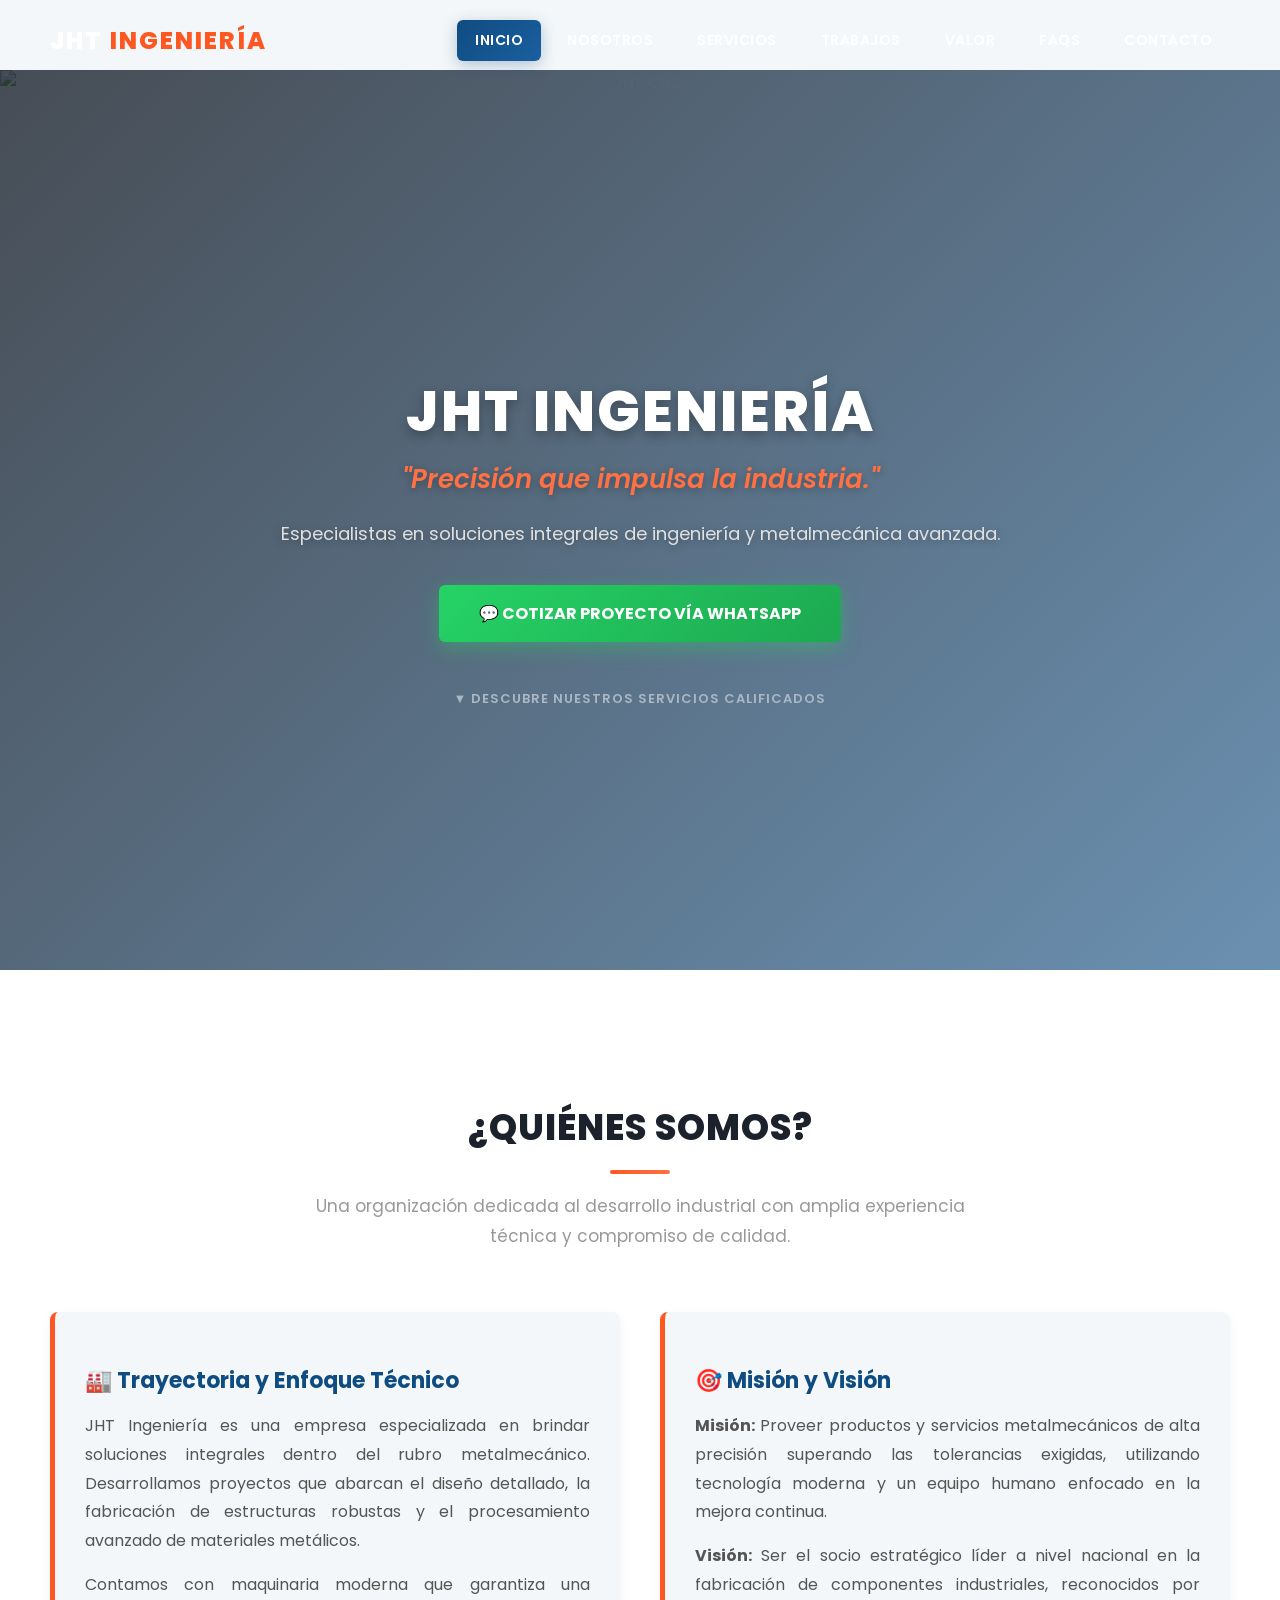
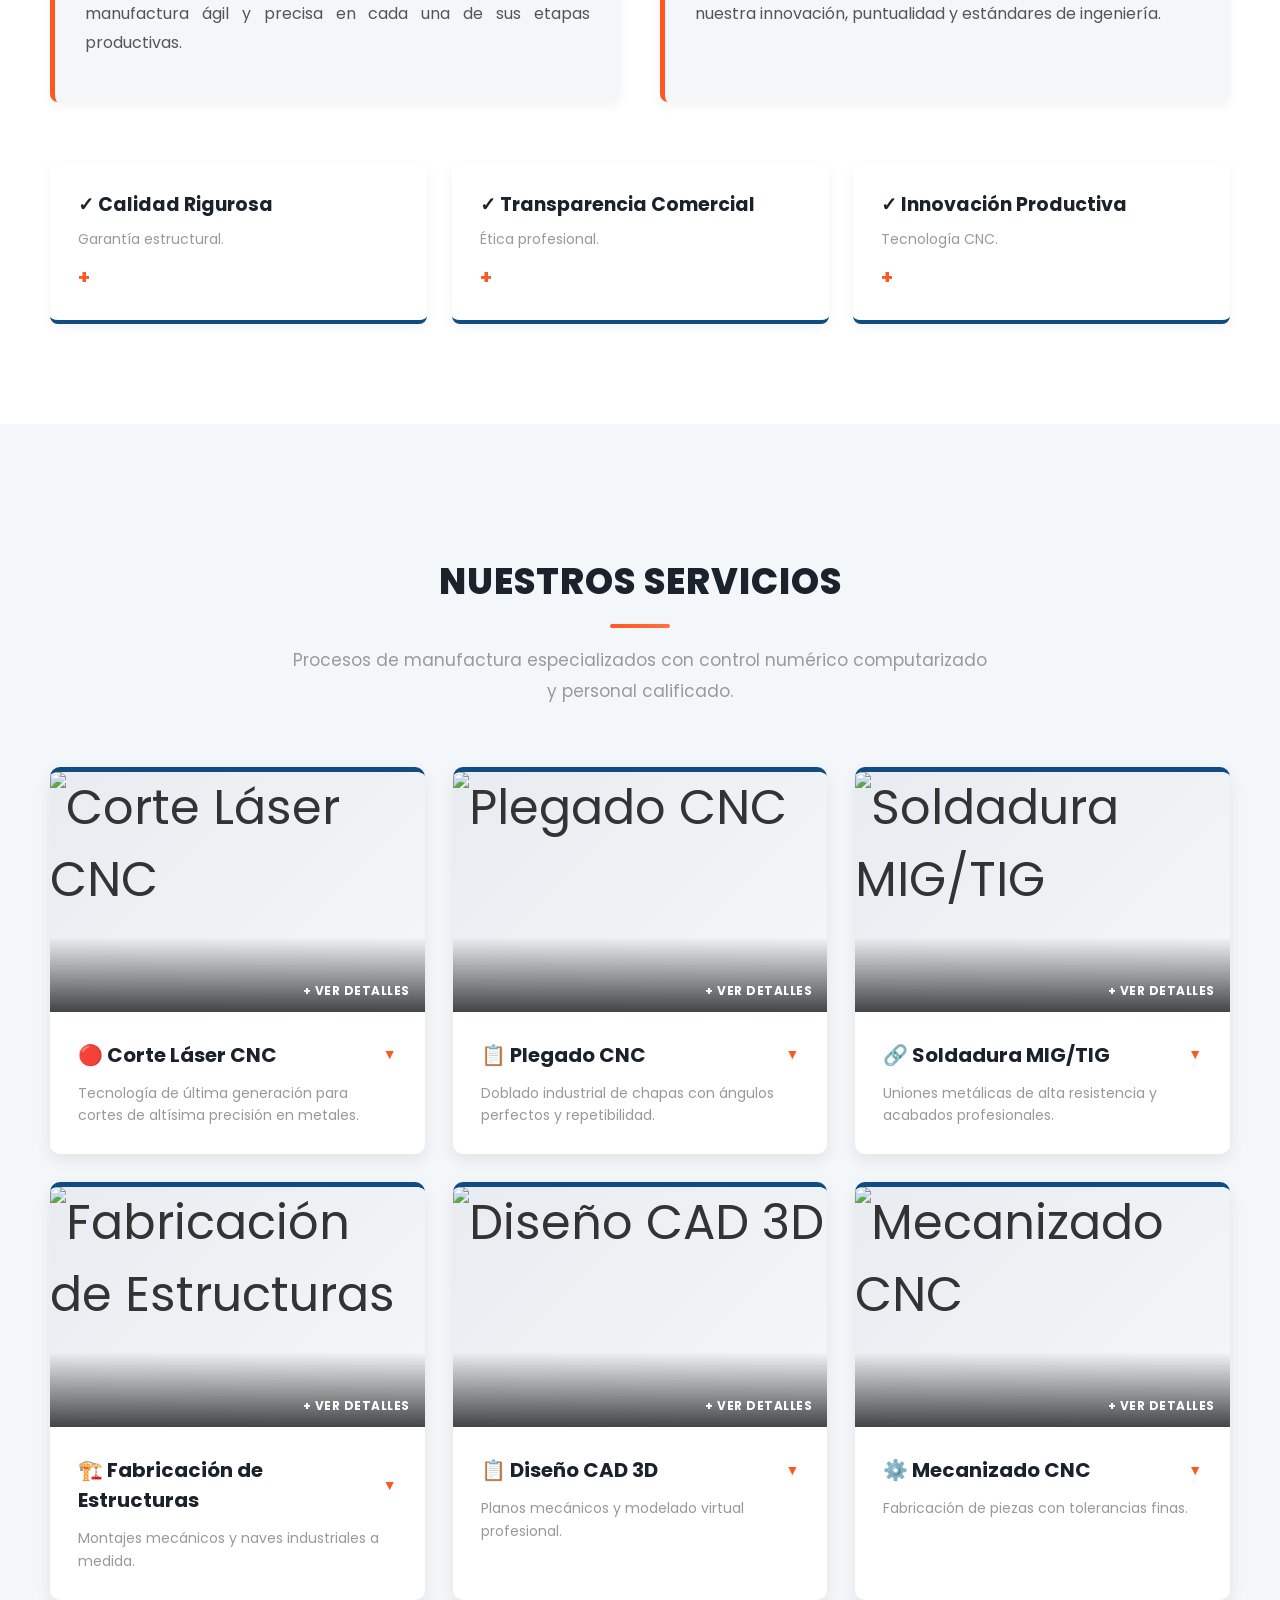
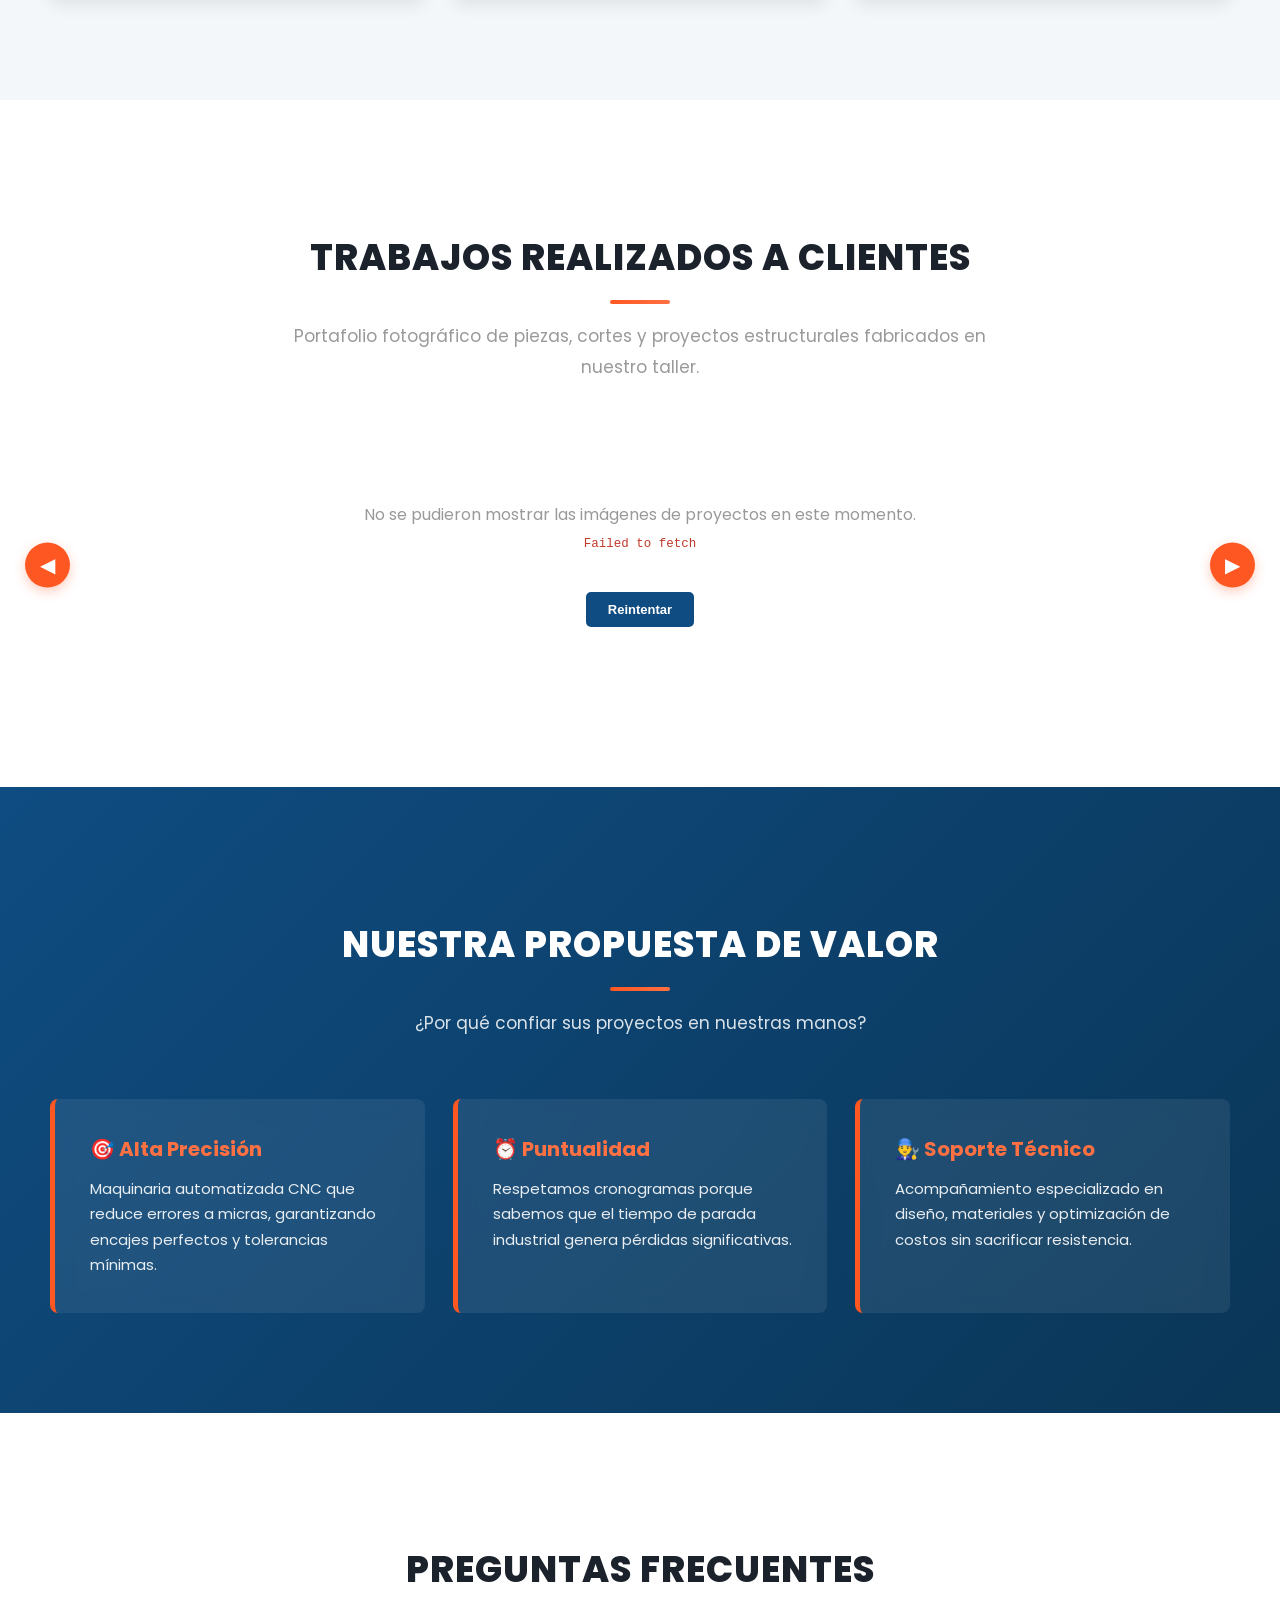
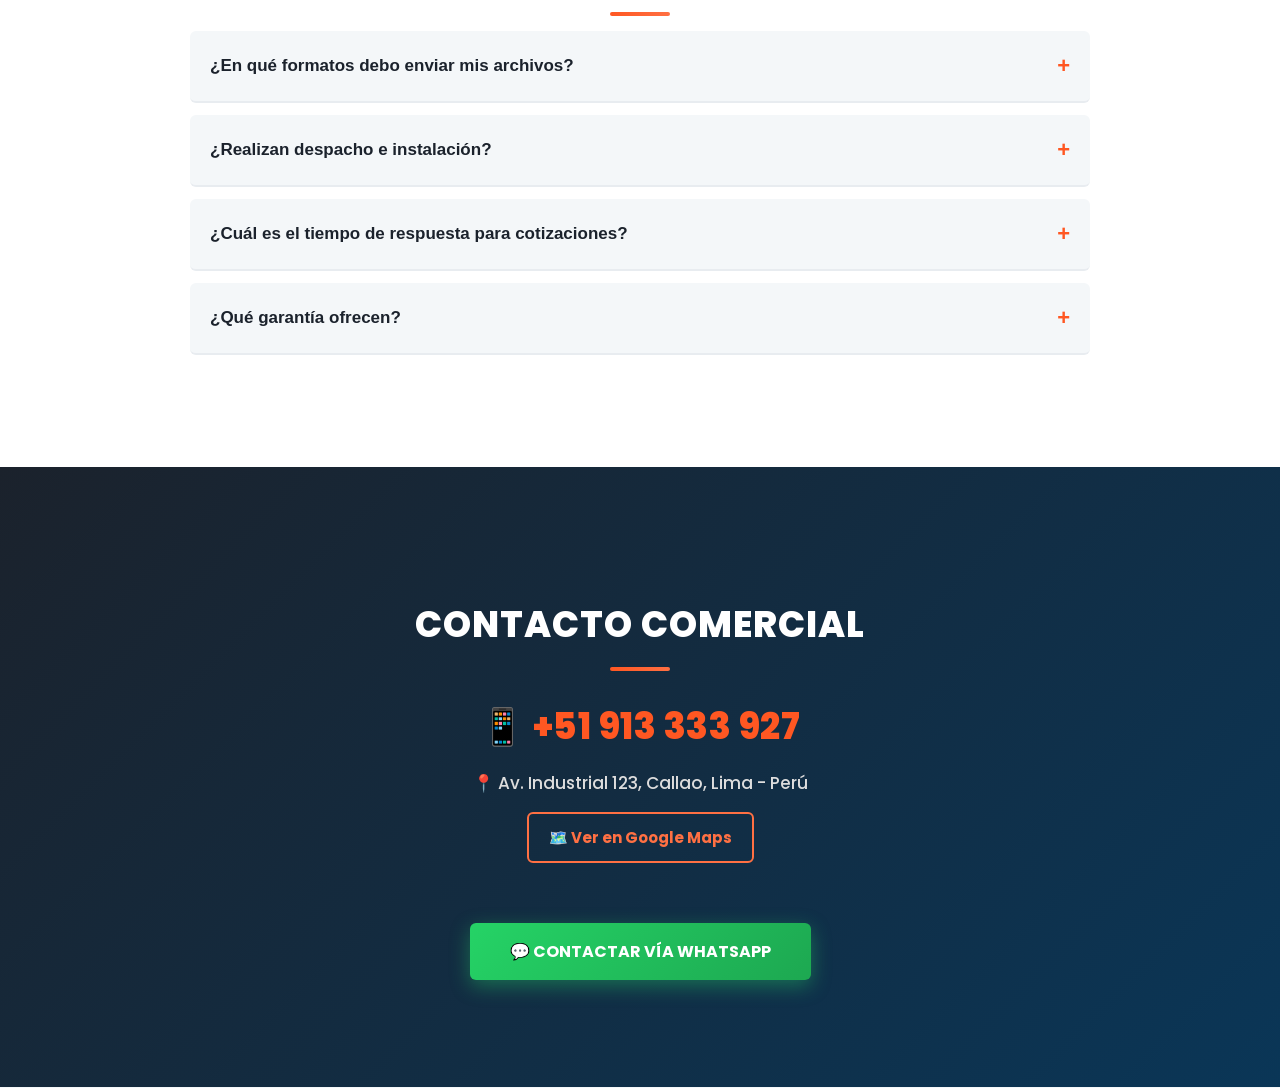
==== index.html @ 8c1f5cf2 "Update index.html" ====
<!DOCTYPE html>
<html lang="es">
<head>
    <meta charset="UTF-8">
    <title>JHT Ingeniería | Soluciones...</title>

    <!-- ¡AQUÍ PEGAS LAS NUEVAS LÍNEAS! -->
    <link rel="icon" href="./CORTE-POR-LASER/Logo.png" type="image/png">

    <script type="application/ld+json">
    {
      "@context": "https://schema.org",
      "@type": "WebSite",
      "name": "JHT INGENIERÍA",
      "url": "https://jht-ingenieria.github.io/"
    }
    </script>
    <!-- ----------------------------- -->

</head>
<body>
    
    <!-- LIBRERÍA DE ANIMACIONES PROFESIONALES (AOS CSS) -->
    <link rel="stylesheet" href="https://unpkg.com/aos@next/dist/aos.css" />

    <!-- GOOGLE FONTS -->
    <link href="https://fonts.googleapis.com/css2?family=Poppins:wght@300;400;600;700;800&display=swap" rel="stylesheet">

    <style>
        /* --- VARIABLES DE COLORES CORPORATIVOS --- */
        :root {
            --primario: #0f4c81;
            --primario-claro: #1a5fa0;
            --acento: #ff5722;
            --acento-claro: #ff7043;
            --oscuro: #1b222c;
            --claro: #f4f7f9;
            --blanco: #ffffff;
            --gris-texto: #555555;
            --gris-claro: #999999;
        }

        * { box-sizing: border-box; }

        body {
            font-family: 'Poppins', 'Segoe UI', Tahoma, Geneva, Verdana, sans-serif;
            margin: 0; padding: 0;
            background-color: var(--claro);
            color: #333;
            scroll-behavior: smooth;
            overflow-x: hidden;
        }

        /* --- EFECTO PRELOADER (Carga de Pantalla) --- */
        #preloader {
            position: fixed; top: 0; left: 0; width: 100%; height: 100vh;
            background: linear-gradient(135deg, var(--oscuro) 0%, #0a3657 100%);
            z-index: 9999;
            display: flex; flex-direction: column; justify-content: center; align-items: center;
            transition: opacity 0.5s ease, visibility 0.5s;
        }
        #preloader.oculto { opacity: 0; visibility: hidden; }
        
        .engranaje {
            font-size: 60px; animation: spin 2s linear infinite; color: var(--acento);
            text-shadow: 0 0 20px rgba(255, 87, 34, 0.5);
        }
        @keyframes spin { 0% { transform: rotate(0deg); } 100% { transform: rotate(360deg); } }
        .preloader-text { 
            color: var(--blanco); margin-top: 20px; font-weight: bold; 
            letter-spacing: 3px; font-size: 18px;
        }

        /* --- MENÚ DE NAVEGACIÓN --- */
        header {
            position: fixed;
            top: 0; left: 0; width: 100%;
            padding: 20px 50px;
            box-sizing: border-box;
            display: flex;
            justify-content: space-between;
            align-items: center;
            transition: all 0.4s ease;
            z-index: 1000;
            background-color: transparent;
        }

        header.header-activo {
            background: linear-gradient(135deg, var(--oscuro) 0%, #0a3657 100%);
            padding: 15px 50px;
            box-shadow: 0 8px 32px rgba(0, 0, 0, 0.2);
            border-bottom: 3px solid var(--acento);
            backdrop-filter: blur(10px);
        }

        .logo {
            color: var(--blanco); 
            font-size: 24px; 
            font-weight: 800; 
            letter-spacing: 2px;
            cursor: pointer;
            transition: transform 0.3s ease;
        }
        .logo:hover { transform: scale(1.05); }
        .logo span { color: var(--acento); }
        header.header-activo .logo span { color: var(--acento-claro); }

        nav { display: flex; gap: 8px; align-items: center; }
        nav a {
            color: var(--blanco); 
            text-decoration: none; 
            padding: 10px 18px; 
            font-size: 14px;
            font-weight: 600; 
            border-radius: 6px; 
            position: relative; 
            transition: all 0.3s ease;
            text-transform: uppercase;
            letter-spacing: 0.5px;
        }
        nav a::after {
            content: ''; 
            position: absolute; 
            bottom: 0; 
            left: 50%; 
            width: 0; 
            height: 3px;
            background: linear-gradient(90deg, var(--acento), var(--acento-claro)); 
            transition: all 0.3s ease; 
            transform: translateX(-50%);
        }
        nav a:hover {
            background-color: rgba(255, 87, 34, 0.1);
            transform: translateY(-2px);
        }
        nav a:hover::after { width: 80%; }
        nav a.active {
            color: var(--blanco); 
            background: linear-gradient(135deg, var(--primario) 0%, var(--primario-claro) 100%);
            box-shadow: 0 4px 15px rgba(15, 76, 129, 0.3);
        }

        /* --- BOTÓN HAMBURGUESA --- */
        .menu-toggle {
            display: none; 
            flex-direction: column; 
            justify-content: space-between;
            width: 30px; 
            height: 22px; 
            background: none; 
            border: none; 
            cursor: pointer; 
            padding: 0; 
            z-index: 1001;
            transition: all 0.3s ease;
        }
        .menu-toggle span {
            display: block; 
            height: 3px; 
            width: 100%; 
            background-color: var(--blanco); 
            border-radius: 2px; 
            transition: all 0.3s ease;
        }
        .menu-toggle.abierto span:nth-child(1) { transform: translateY(9.5px) rotate(45deg); }
        .menu-toggle.abierto span:nth-child(2) { opacity: 0; }
        .menu-toggle.abierto span:nth-child(3) { transform: translateY(-9.5px) rotate(-45deg); }

        /* --- SECCIÓN HERO --- */
        .hero {
            height: 100vh; 
            display: flex; 
            align-items: center; 
            justify-content: center; 
            text-align: center; 
            position: relative; 
            overflow: hidden; 
            color: var(--blanco);
            margin-top: 70px;
        }
        .hero-bg-media {
            position: absolute; 
            top: 0; 
            left: 0; 
            width: 100%; 
            height: 100%; 
            object-fit: cover; 
            z-index: 1;
            animation: zoomSlow 20s ease-in-out infinite;
        }
        @keyframes zoomSlow { 0%, 100% { transform: scale(1); } 50% { transform: scale(1.05); } }
        
        .hero::before {
            content: ''; 
            position: absolute; 
            top: 0; 
            left: 0; 
            width: 100%; 
            height: 100%;
            background: linear-gradient(135deg, rgba(27, 34, 44, 0.8) 0%, rgba(15, 76, 129, 0.6) 100%); 
            z-index: 2;
        }
        .hero-content { 
            position: relative; 
            z-index: 3; 
            max-width: 900px; 
            padding: 0 20px; 
            animation: fadeInUp 1s ease-out;
        }
        @keyframes fadeInUp {
            from { opacity: 0; transform: translateY(40px); }
            to { opacity: 1; transform: translateY(0); }
        }
        
        .hero h1 { 
            font-size: 56px; 
            margin-bottom: 15px; 
            text-transform: uppercase; 
            line-height: 1.2; 
            letter-spacing: 2px;
            font-weight: 800;
            text-shadow: 0 4px 12px rgba(0, 0, 0, 0.3);
        }
        .hero .eslogan { 
            font-size: 26px; 
            color: var(--acento-claro); 
            font-style: italic; 
            margin-bottom: 20px; 
            font-weight: 600;
            text-shadow: 0 2px 8px rgba(0, 0, 0, 0.3);
        }
        .hero p { 
            font-size: 18px; 
            margin-bottom: 35px; 
            color: #e0e0e0; 
            line-height: 1.7;
            text-shadow: 0 2px 8px rgba(0, 0, 0, 0.3);
        }
        
        .scroll-hint {
            margin-top: 40px; 
            font-size: 13px; 
            color: #aab7c4; 
            letter-spacing: 1px;
            text-transform: uppercase; 
            cursor: pointer; 
            animation: rebote 2s infinite;
            font-weight: 600;
        }
        @keyframes rebote { 0%,100% { transform: translateY(0); } 50% { transform: translateY(8px); } }

        .btn-whatsapp {
            background: linear-gradient(135deg, #25d366 0%, #1da851 100%);
            color: var(--blanco); 
            padding: 16px 40px; 
            border-radius: 6px;
            font-size: 16px; 
            font-weight: bold; 
            text-decoration: none; 
            display: inline-block; 
            transition: all 0.3s ease;
            box-shadow: 0 6px 20px rgba(37, 211, 102, 0.4); 
            border: none; 
            cursor: pointer;
            position: relative;
            overflow: hidden;
        }
        .btn-whatsapp::before {
            content: '';
            position: absolute;
            top: 50%;
            left: 50%;
            width: 0;
            height: 0;
            background: rgba(255, 255, 255, 0.3);
            border-radius: 50%;
            transform: translate(-50%, -50%);
            transition: width 0.6s, height 0.6s;
        }
        .btn-whatsapp:hover::before {
            width: 300px;
            height: 300px;
        }
        .btn-whatsapp:hover { 
            transform: translateY(-3px); 
            box-shadow: 0 10px 30px rgba(37, 211, 102, 0.6); 
        }

        /* --- SECCIONES BASE --- */
        section { 
            padding: 100px 50px; 
            box-sizing: border-box;
            position: relative;
        }
        .section-title { 
            font-size: 36px; 
            text-align: center; 
            margin-bottom: 15px; 
            color: var(--oscuro); 
            text-transform: uppercase; 
            letter-spacing: 1px;
            font-weight: 800;
        }
        .section-title::after {
            content: '';
            display: block;
            width: 60px;
            height: 4px;
            background: linear-gradient(90deg, var(--acento), var(--acento-claro));
            margin: 15px auto 0;
            border-radius: 2px;
        }
        .section-title-light { color: var(--blanco); }
        .section-subtitle { 
            text-align: center; 
            color: var(--gris-claro); 
            margin-bottom: 60px; 
            font-size: 17px; 
            max-width: 700px; 
            margin-left: auto; 
            margin-right: auto; 
            line-height: 1.8;
        }
        .section-subtitle-light { color: rgba(255, 255, 255, 0.85); }

        /* --- NOSOTROS --- */
        #nosotros { background-color: var(--blanco); }
        .nosotros-container { 
            max-width: 1200px; 
            margin: 0 auto 60px auto; 
            display: grid; 
            grid-template-columns: 1fr 1fr; 
            gap: 40px; 
        }
        .nosotros-box {
            background: var(--claro);
            padding: 30px;
            border-radius: 8px;
            border-left: 5px solid var(--acento);
            box-shadow: 0 4px 12px rgba(0, 0, 0, 0.05);
            transition: all 0.3s ease;
        }
        .nosotros-box:hover {
            transform: translateY(-5px);
            box-shadow: 0 8px 20px rgba(0, 0, 0, 0.1);
        }
        .nosotros-box h3 { 
            color: var(--primario); 
            font-size: 22px; 
            margin-bottom: 15px; 
            font-weight: 700;
        }
        .nosotros-box p { 
            line-height: 1.8; 
            color: var(--gris-texto); 
            text-align: justify; 
            margin: 0 0 15px 0;
        }

        .valores-grid { 
            display: grid; 
            grid-template-columns: repeat(auto-fit, minmax(280px, 1fr)); 
            gap: 25px; 
            max-width: 1200px; 
            margin: 40px auto 0 auto; 
        }
        .valor-card { 
            background: var(--blanco); 
            padding: 28px; 
            border-radius: 8px; 
            border-bottom: 4px solid var(--primario); 
            cursor: pointer; 
            transition: all 0.3s ease; 
            box-shadow: 0 4px 12px rgba(0, 0, 0, 0.05);
            position: relative;
            overflow: hidden;
        }
        .valor-card::before {
            content: '';
            position: absolute;
            top: 0;
            left: -100%;
            width: 100%;
            height: 100%;
            background: linear-gradient(90deg, transparent, rgba(255, 87, 34, 0.1), transparent);
            transition: left 0.4s ease;
        }
        .valor-card:hover {
            transform: translateY(-8px);
            box-shadow: 0 12px 30px rgba(0, 0, 0, 0.12);
            border-bottom-color: var(--acento);
        }
        .valor-card:hover::before { left: 100%; }
        .valor-card h4 { 
            margin: 0 0 10px 0; 
            color: var(--oscuro); 
            font-size: 19px;
            font-weight: 700;
        }
        .valor-card p { 
            margin: 0; 
            font-size: 14px; 
            color: var(--gris-claro); 
            line-height: 1.5;
        }
        
        .valor-detalle { 
            max-height: 0; 
            overflow: hidden; 
            opacity: 0; 
            transition: all 0.35s ease; 
            font-size: 14px; 
            color: var(--primario); 
            text-align: left; 
            margin-top: 0;
            line-height: 1.7;
        }
        .valor-card.expandido .valor-detalle { 
            max-height: 200px; 
            opacity: 1; 
            margin-top: 16px; 
            padding-top: 16px; 
            border-top: 2px dashed #cbd6de;
        }
        .valor-card .toggle-icono { 
            display: inline-block; 
            margin-top: 12px; 
            font-size: 20px; 
            color: var(--acento); 
            font-weight: bold; 
            transition: transform 0.3s ease; 
        }
        .valor-card.expandido .toggle-icono { transform: rotate(45deg); }

        /* --- SERVICIOS --- */
        #servicios { background-color: var(--claro); }
        .services-grid { 
            display: grid; 
            grid-template-columns: repeat(auto-fit, minmax(340px, 1fr)); 
            gap: 28px; 
            max-width: 1200px; 
            margin: 0 auto; 
        }
        .service-card { 
            background-color: var(--blanco); 
            border-radius: 10px; 
            overflow: hidden; 
            box-shadow: 0 6px 16px rgba(0, 0, 0, 0.08); 
            border-top: 5px solid var(--primario); 
            transition: all 0.35s cubic-bezier(0.4, 0, 0.2, 1); 
            cursor: pointer;
            position: relative;
        }
        .service-card:hover { 
            transform: translateY(-10px);
            box-shadow: 0 16px 40px rgba(0, 0, 0, 0.15); 
        }
        
        .media-box { 
            width: 100%; 
            height: 240px; 
            background: linear-gradient(135deg, #e8ecf0 0%, #f4f7f9 100%); 
            overflow: hidden; 
            position: relative;
            display: flex;
            align-items: center;
            justify-content: center;
            font-size: 48px;
        }
        .service-card img, 
        .service-card video { 
            width: 100%; 
            height: 100%; 
            object-fit: cover; 
            display: block; 
            transition: transform 0.5s ease; 
        }
        .service-card:hover .media-box img, 
        .service-card:hover .media-box video { 
            transform: scale(1.08); 
        }
        
        .media-box::after {
            content: '+ VER DETALLES'; 
            position: absolute; 
            bottom: 0; 
            left: 0; 
            width: 100%; 
            background: linear-gradient(transparent, rgba(0, 0, 0, 0.8)); 
            color: #fff; 
            font-size: 12px; 
            font-weight: bold; 
            text-align: right; 
            padding: 45px 15px 12px 15px; 
            box-sizing: border-box; 
            letter-spacing: 0.5px; 
            opacity: 0.9; 
            transition: all 0.3s ease;
        }
        .service-card.abierto .media-box::after { 
            content: '\2212 OCULTAR'; 
            background: linear-gradient(transparent, rgba(15, 76, 129, 0.9)); 
            opacity: 1;
        }

        .service-card-content { padding: 28px; }
        .service-card-content h3 { 
            margin: 0 0 12px 0; 
            font-size: 20px; 
            color: var(--oscuro); 
            display: flex; 
            justify-content: space-between; 
            align-items: center;
            font-weight: 700;
        }
        .service-card-content h3 .flecha { 
            font-size: 14px; 
            color: var(--acento); 
            transition: transform 0.3s ease;
        }
        .service-card.abierto .service-card-content h3 .flecha { 
            transform: rotate(180deg); 
        }
        .service-card-content p { 
            color: var(--gris-claro); 
            font-size: 14px; 
            line-height: 1.6; 
            margin: 0;
        }

        .service-detalle { 
            max-height: 0; 
            overflow: hidden; 
            opacity: 0; 
            transition: all 0.4s cubic-bezier(0.4, 0, 0.2, 1); 
        }
        .service-card.abierto .service-detalle { 
            max-height: 380px; 
            opacity: 1; 
            margin-top: 16px; 
        }
        .service-detalle-inner { 
            border-top: 2px dashed #d5dde3; 
            padding-top: 16px; 
        }
        .service-detalle ul { 
            margin: 0 0 16px 0; 
            padding-left: 20px; 
            color: var(--gris-texto); 
            font-size: 14px; 
            line-height: 1.8;
            list-style: none;
        }
        .service-detalle ul li { 
            margin-bottom: 8px;
        }
        .service-detalle ul li::before {
            content: '\2713 ';
            color: var(--acento);
            font-weight: bold;
            margin-right: 8px;
        }
        .service-detalle .btn-mini { 
            display: block; 
            font-size: 13px; 
            font-weight: bold; 
            color: var(--blanco); 
            background: linear-gradient(135deg, #25d366 0%, #1da851 100%);
            padding: 12px 20px; 
            border-radius: 6px; 
            text-decoration: none; 
            transition: all 0.3s ease; 
            text-align: center; 
            width: 100%; 
            box-sizing: border-box;
            border: none;
            cursor: pointer;
        }
        .service-detalle .btn-mini:hover { 
            transform: translateY(-2px);
            box-shadow: 0 6px 16px rgba(37, 211, 102, 0.4);
        }

        /* --- NUEVA SECCIÓN DE PROYECTOS (GALERÍA HORIZONTAL SCROLLEABLE) --- */
        #proyectos-reales { background-color: var(--blanco); }
        
        .proyectos-wrapper {
            max-width: 1200px;
            margin: 0 auto;
            position: relative;
        }
        
        .galeria-grid {
            display: flex;
            overflow-x: auto;
            gap: 20px;
            padding: 20px 0;
            scroll-behavior: smooth;
            min-height: 60px;
        }
        
        .galeria-grid::-webkit-scrollbar {
            height: 8px;
        }
        
        .galeria-grid::-webkit-scrollbar-track {
            background: #f1f1f1;
            border-radius: 10px;
        }
        
        .galeria-grid::-webkit-scrollbar-thumb {
            background: var(--primario);
            border-radius: 10px;
        }
        
        .galeria-grid::-webkit-scrollbar-thumb:hover {
            background: var(--acento);
        }
        
        .galeria-item {
            flex: 0 0 auto;
            width: 240px;
            height: 220px;
            position: relative;
            border-radius: 8px;
            overflow: hidden;
            box-shadow: 0 6px 16px rgba(0, 0, 0, 0.1);
            cursor: pointer;
            transition: all 0.35s ease;
            background-color: #e8ecf0;
        }
        
        .galeria-item:hover {
            transform: translateY(-10px) scale(1.02);
            box-shadow: 0 16px 32px rgba(0, 0, 0, 0.2);
        }
        
        .galeria-item img {
            width: 100%;
            height: 100%;
            object-fit: cover;
            transition: transform 0.4s ease;
        }
        
        .galeria-item:hover img {
            transform: scale(1.1);
        }
        
        .galeria-overlay {
            position: absolute;
            top: 0;
            left: 0;
            width: 100%;
            height: 100%;
            background: rgba(15, 76, 129, 0.88);
            display: flex;
            justify-content: center;
            align-items: center;
            color: var(--blanco);
            font-weight: bold;
            opacity: 0;
            transition: opacity 0.3s ease;
            font-size: 13px;
            text-transform: uppercase;
            letter-spacing: 1px;
            flex-direction: column;
            gap: 8px;
        }
        
        .galeria-item:hover .galeria-overlay { opacity: 1; }
        
        /* Botones de scroll horizontal */
        .scroll-btn {
            position: absolute;
            top: 50%;
            transform: translateY(-50%);
            background: var(--acento);
            color: white;
            border: none;
            width: 45px;
            height: 45px;
            border-radius: 50%;
            cursor: pointer;
            display: flex;
            align-items: center;
            justify-content: center;
            font-size: 20px;
            transition: all 0.3s ease;
            z-index: 10;
            box-shadow: 0 4px 12px rgba(255, 87, 34, 0.3);
        }
        
        .scroll-btn:hover {
            background: var(--acento-claro);
            transform: translateY(-50%) scale(1.1);
            box-shadow: 0 6px 18px rgba(255, 87, 34, 0.5);
        }
        
        .scroll-btn-left {
            left: -25px;
        }
        
        .scroll-btn-right {
            right: -25px;
        }
        
        .galeria-vacia {
            text-align: center;
            padding: 40px 20px;
            color: var(--gris-claro);
            font-size: 16px;
            width: 100%;
        }
        .galeria-vacia .detalle-error {
            display: block;
            margin-top: 10px;
            font-size: 12.5px;
            color: #c0392b;
            font-family: monospace;
        }
        .galeria-vacia .reintentar-btn {
            display: inline-block;
            margin-top: 16px;
            background: var(--primario);
            color: #fff;
            border: none;
            padding: 10px 22px;
            border-radius: 5px;
            font-size: 13px;
            font-weight: bold;
            cursor: pointer;
        }
        .galeria-vacia .reintentar-btn:hover { background: var(--primario-claro); }

        /* --- EFECTO VISUAL FLOATING (LIGHTBOX PARA IMÁGENES) --- */
        .lightbox {
            position: fixed;
            top: 0;
            left: 0;
            width: 100%;
            height: 100vh;
            background: rgba(0, 0, 0, 0.95);
            z-index: 10000;
            display: none;
            justify-content: center;
            align-items: center;
            opacity: 0;
            transition: opacity 0.4s ease;
            backdrop-filter: blur(4px);
        }
        
        .lightbox.activo {
            display: flex;
            opacity: 1;
        }
        
        .lightbox img {
            max-width: 85%;
            max-height: 80vh;
            border-radius: 8px;
            box-shadow: 0 0 40px rgba(255, 255, 255, 0.2);
            animation: zoomIn 0.4s ease;
        }
        
        @keyframes zoomIn {
            from { opacity: 0; transform: scale(0.8); }
            to { opacity: 1; transform: scale(1); }
        }
        
        .lightbox-close {
            position: absolute;
            top: 30px;
            right: 40px;
            color: #fff;
            font-size: 40px;
            cursor: pointer;
            font-weight: bold;
            background: rgba(255, 255, 255, 0.1);
            width: 50px;
            height: 50px;
            border-radius: 50%;
            border: none;
            display: flex;
            align-items: center;
            justify-content: center;
            transition: all 0.3s ease;
        }
        
        .lightbox-close:hover {
            background: rgba(255, 255, 255, 0.2);
            transform: rotate(90deg);
        }

        /* --- PROPUESTA DE VALOR --- */
        #propuesta {
            background: linear-gradient(135deg, var(--primario) 0%, #0a3657 100%);
            color: var(--blanco);
            text-align: center;
        }
        #propuesta .section-title { color: var(--blanco); }
        #propuesta .section-title::after { background: linear-gradient(90deg, var(--acento), var(--acento-claro)); }
        .propuesta-grid {
            display: grid;
            grid-template-columns: repeat(auto-fit, minmax(320px, 1fr));
            gap: 28px;
            max-width: 1200px;
            margin: 50px auto 0 auto;
        }
        .propuesta-item {
            background: rgba(255, 255, 255, 0.08);
            padding: 35px;
            border-radius: 8px;
            text-align: left;
            border-left: 5px solid var(--acento);
            transition: all 0.35s ease;
            backdrop-filter: blur(10px);
        }
        .propuesta-item:hover {
            transform: scale(1.03);
            background: rgba(255, 255, 255, 0.12);
            box-shadow: 0 8px 24px rgba(0, 0, 0, 0.2);
        }
        .propuesta-item h3 {
            margin: 0 0 12px 0;
            font-size: 20px;
            color: var(--acento-claro);
            font-weight: 700;
        }
        .propuesta-item p {
            margin: 0;
            font-size: 15px;
            color: rgba(255, 255, 255, 0.9);
            line-height: 1.7;
        }

        /* --- PREGUNTAS FRECUENTES (FAQ) --- */
        #faq { background-color: var(--blanco); }
        .faq-list {
            max-width: 900px;
            margin: 0 auto;
        }
        .faq-item {
            border-bottom: 2px solid #e8ecf0;
            transition: all 0.3s ease;
            margin-bottom: 12px;
            background: var(--claro);
            border-radius: 6px;
        }
        .faq-item:hover {
            background-color: #f9fcfe;
            box-shadow: 0 4px 12px rgba(0, 0, 0, 0.06);
        }
        .faq-pregunta {
            width: 100%;
            text-align: left;
            background: none;
            border: none;
            cursor: pointer;
            padding: 22px 20px;
            font-size: 17px;
            font-weight: 600;
            color: var(--oscuro);
            display: flex;
            justify-content: space-between;
            align-items: center;
            outline: none;
            transition: color 0.3s ease;
        }
        .faq-pregunta:hover { color: var(--acento); }
        .faq-pregunta .signo {
            color: var(--acento);
            font-size: 22px;
            font-weight: bold;
            transition: transform 0.3s ease;
        }
        .faq-item.abierto .faq-pregunta .signo {
            transform: rotate(45deg);
        }
        
        .faq-respuesta {
            max-height: 0;
            overflow: hidden;
            opacity: 0;
            transition: all 0.35s ease;
            padding: 0 20px;
        }
        .faq-item.abierto .faq-respuesta {
            max-height: 280px;
            opacity: 1;
            padding: 0 20px 22px 20px;
        }
        .faq-respuesta p {
            margin: 0;
            color: var(--gris-texto);
            font-size: 15px;
            line-height: 1.8;
            text-align: justify;
        }
        .faq-respuesta strong { color: var(--primario); }

        /* --- SECCIÓN CONTACTO COMERCIAL --- */
        #contacto {
            background: linear-gradient(135deg, var(--oscuro) 0%, #0a3657 100%);
            color: var(--blanco);
            text-align: center;
        }
        #contacto .section-title { color: var(--blanco); }
        #contacto .section-title::after { background: linear-gradient(90deg, var(--acento), var(--acento-claro)); }
        .phone-box {
            font-size: 36px;
            color: var(--acento);
            font-weight: 800;
            margin: 28px 0 16px 0;
            letter-spacing: 0.5px;
        }
        .address-box {
            font-size: 17px;
            color: #ddd;
            margin-bottom: 16px;
            font-weight: 500;
        }
        .map-link {
            display: inline-block;
            color: var(--acento-claro);
            font-weight: 700;
            text-decoration: none;
            margin-bottom: 35px;
            font-size: 15px;
            transition: all 0.3s ease;
            padding: 12px 20px;
            border: 2px solid var(--acento-claro);
            border-radius: 6px;
        }
        .map-link:hover {
            color: var(--blanco);
            background: var(--acento-claro);
        }

        /* --- RESPONSIVE --- */
        @media (max-width: 768px) {
            header { padding: 15px 20px; }
            .menu-toggle { display: flex; }
            nav {
                position: fixed;
                top: 60px;
                right: 0;
                height: calc(100vh - 60px);
                width: 100%;
                max-width: 280px;
                background: var(--oscuro);
                flex-direction: column;
                justify-content: flex-start;
                gap: 10px;
                padding: 20px;
                transform: translateX(100%);
                transition: transform 0.35s ease;
                box-shadow: -5px 0 20px rgba(0, 0, 0, 0.3);
                z-index: 999;
                overflow-y: auto;
            }
            nav.nav-abierto { transform: translateX(0); }
            nav a {
                width: 100%;
                text-align: center;
                padding: 14px;
                font-size: 14px;
            }
            .hero {
                height: 85vh;
                margin-top: 60px;
            }
            .hero h1 { font-size: 36px; }
            .hero .eslogan { font-size: 20px; }
            .hero p { font-size: 16px; }
            .nosotros-container {
                grid-template-columns: 1fr;
                gap: 25px;
            }
            section { padding: 70px 20px; }
            .section-title { font-size: 28px; }
            .phone-box { font-size: 28px; }
            .services-grid {
                grid-template-columns: 1fr;
            }
            .galeria-item {
                width: 200px;
                height: 180px;
            }
            .scroll-btn-left {
                left: 0;
            }
            .scroll-btn-right {
                right: 0;
            }
            .propuesta-grid {
                grid-template-columns: 1fr;
            }
        }
        
        @media (max-width: 480px) {
            .logo { font-size: 18px; }
            .hero h1 { font-size: 26px; }
            .hero .eslogan { font-size: 16px; }
            .section-title { font-size: 24px; }
            section { padding: 50px 15px; }
            .phone-box { font-size: 24px; }
            .btn-whatsapp { padding: 14px 24px; font-size: 14px; }
            .galeria-item {
                width: 180px;
                height: 160px;
            }
        }
    </style>
</head>
<body>

    <!-- PANTALLA DE CARGA -->
    <div id="preloader">
        <div class="engranaje">⚙️</div>
        <div class="preloader-text">JHT INGENIERÍA</div>
    </div>

    <!-- HEADER -->
    <header id="main-header">
        <div class="logo">JHT <span>INGENIERÍA</span></div>
        <nav id="nav-links">
            <a href="#inicio" class="active">Inicio</a>
            <a href="#nosotros">Nosotros</a>
            <a href="#servicios">Servicios</a>
            <a href="#proyectos-reales">Trabajos</a>
            <a href="#propuesta">Valor</a>
            <a href="#faq">FAQs</a>
            <a href="#contacto">Contacto</a>
        </nav>
        <button class="menu-toggle" id="menu-toggle" aria-label="Abrir menú">
            <span></span><span></span><span></span>
        </button>
    </header>

    <!-- HERO -->
    <section id="inicio" class="hero">
        <div id="hero-media-wrapper" style="position:absolute; top:0; left:0; width:100%; height:100%; z-index:1;">
            <img id="hero-media-target" class="hero-bg-media" src="https://images.unsplash.com/photo-1581092160607-ee22621dd758?auto=format&fit=crop&w=1920&q=80" alt="JHT CNC">
        </div>
        <div class="hero-content" data-aos="zoom-in">
            <h1>JHT Ingeniería</h1>
            <div class="eslogan">"Precisión que impulsa la industria."</div>
            <p>Especialistas en soluciones integrales de ingeniería y metalmecánica avanzada.</p>
            <a href="https://wa.me/51913333927?text=Hola%20JHT%20Ingenier%C3%ADa,%20solicito%20una%20cotizaci%C3%B3n." class="btn-whatsapp" target="_blank" rel="noopener noreferrer">💬 COTIZAR PROYECTO VÍA WHATSAPP</a>
            <div class="scroll-hint" id="scroll-hint">▼ Descubre nuestros servicios calificados</div>
        </div>
    </section>

    <!-- NOSOTROS -->
    <section id="nosotros">
        <h2 class="section-title" data-aos="fade-up">¿Quiénes Somos?</h2>
        <p class="section-subtitle" data-aos="fade-up">Una organización dedicada al desarrollo industrial con amplia experiencia técnica y compromiso de calidad.</p>
        <div class="nosotros-container">
            <div class="nosotros-box" data-aos="fade-right">
                <h3>🏭 Trayectoria y Enfoque Técnico</h3>
                <p>JHT Ingeniería es una empresa especializada en brindar soluciones integrales dentro del rubro metalmecánico. Desarrollamos proyectos que abarcan el diseño detallado, la fabricación de estructuras robustas y el procesamiento avanzado de materiales metálicos.</p>
                <p>Contamos con maquinaria moderna que garantiza una manufactura ágil y precisa en cada una de sus etapas productivas.</p>
            </div>
            <div class="nosotros-box" data-aos="fade-left">
                <h3>🎯 Misión y Visión</h3>
                <p><strong>Misión:</strong> Proveer productos y servicios metalmecánicos de alta precisión superando las tolerancias exigidas, utilizando tecnología moderna y un equipo humano enfocado en la mejora continua.</p>
                <p><strong>Visión:</strong> Ser el socio estratégico líder a nivel nacional en la fabricación de componentes industriales, reconocidos por nuestra innovación, puntualidad y estándares de ingeniería.</p>
            </div>
        </div>
        <div class="valores-grid">
            <div class="valor-card" data-aos="flip-left">
                <h4>✓ Calidad Rigurosa</h4>
                <p>Garantía estructural.</p>
                <div class="valor-detalle">Aplicamos controles dimensionales estrictos e inspección de cordones de soldadura para asegurar acabados óptimos y resistencia estructural prolongada.</div>
                <span class="toggle-icono">+</span>
            </div>
            <div class="valor-card" data-aos="flip-left" data-aos-delay="100">
                <h4>✓ Transparencia Comercial</h4>
                <p>Ética profesional.</p>
                <div class="valor-detalle">Desarrollamos presupuestos transparentes, detallando especificaciones de materiales, espesores y plazos reales de ejecución desde el primer día.</div>
                <span class="toggle-icono">+</span>
            </div>
            <div class="valor-card" data-aos="flip-left" data-aos-delay="200">
                <h4>✓ Innovación Productiva</h4>
                <p>Tecnología CNC.</p>
                <div class="valor-detalle">Optimizamos los procesos de fabricación mediante sistemas automatizados y software de diseño CAD/CAM que minimizan el desperdicio de materia prima.</div>
                <span class="toggle-icono">+</span>
            </div>
        </div>
    </section>

    <!-- SERVICIOS -->
    <section id="servicios">
        <h2 class="section-title" data-aos="fade-up">Nuestros Servicios</h2>
        <p class="section-subtitle" data-aos="fade-up">Procesos de manufactura especializados con control numérico computarizado y personal calificado.</p>
        <div class="services-grid">
            <div class="service-card" data-aos="fade-up">
                <div class="media-box" id="s1-media">
                    <img src="https://encrypted-tbn0.gstatic.com/images?q=tbn:ANd9GcSf6YrH7b8nrQbV8TLDJnAXsGtVvwhQxXjt8qSNnVyDF4lmWiHcFBtmruCK&s=10" alt="Corte Láser CNC">
                </div>
                <div class="service-card-content">
                    <h3>🔴 Corte Láser CNC <span class="flecha">▼</span></h3>
                    <p>Tecnología de última generación para cortes de altísima precisión en metales.</p>
                    <div class="service-detalle"><div class="service-detalle-inner">
                        <ul>
                            <li>Corte limpio desde 0.5 mm hasta 25 mm de espesor</li>
                            <li>Aplicable en acero, inoxidable, aluminio y latón</li>
                            <li>Aprovechamiento máximo de planchas mediante anidado óptimo</li>
                        </ul>
                        <a href="https://wa.me/51913333927?text=Cotizar%20Corte%20Laser" class="btn-mini" target="_blank" rel="noopener noreferrer">Solicitar Cotización</a>
                    </div></div>
                </div>
            </div>

            <div class="service-card" data-aos="fade-up" data-aos-delay="100">
                <div class="media-box" id="s2-media">
                    <img src="https://rgmetalshaping.com/wp-content/uploads/2023/05/MetalShaping023-768x512.jpg" alt="Plegado CNC">
                </div>
                <div class="service-card-content">
                    <h3>📋 Plegado CNC <span class="flecha">▼</span></h3>
                    <p>Doblado industrial de chapas con ángulos perfectos y repetibilidad.</p>
                    <div class="service-detalle"><div class="service-detalle-inner">
                        <ul>
                            <li>Plegadoras de control numérico de precisión</li>
                            <li>Capacidad para perfiles complejos y gran longitud</li>
                            <li>Evita deformaciones en el material</li>
                        </ul>
                        <a href="https://wa.me/51913333927?text=Cotizar%20Plegado%20CNC" class="btn-mini" target="_blank" rel="noopener noreferrer">Solicitar Cotización</a>
                    </div></div>
                </div>
            </div>

            <div class="service-card" data-aos="fade-up" data-aos-delay="200">
                <div class="media-box" id="s3-media">
                    <img src="https://images.unsplash.com/photo-1504328345606-18bbc8c9d7d1?auto=format&fit=crop&w=600&q=80" alt="Soldadura MIG/TIG">
                </div>
                <div class="service-card-content">
                    <h3>🔗 Soldadura MIG/TIG <span class="flecha">▼</span></h3>
                    <p>Uniones metálicas de alta resistencia y acabados profesionales.</p>
                    <div class="service-detalle"><div class="service-detalle-inner">
                        <ul>
                            <li>Procesos GMAW (MIG/MAG) y GTAW (TIG)</li>
                            <li>Soldadores calificados para altas cargas</li>
                            <li>Limpieza y protección contra corrosión</li>
                        </ul>
                        <a href="https://wa.me/51913333927?text=Cotizar%20Soldadura" class="btn-mini" target="_blank" rel="noopener noreferrer">Solicitar Cotización</a>
                    </div></div>
                </div>
            </div>

            <div class="service-card" data-aos="fade-up">
                <div class="media-box" id="s4-media">
                    <img src="https://images.unsplash.com/photo-1513828583688-c52646db42da?auto=format&fit=crop&w=600&q=80" alt="Fabricación de Estructuras">
                </div>
                <div class="service-card-content">
                    <h3>🏗️ Fabricación de Estructuras <span class="flecha">▼</span></h3>
                    <p>Montajes mecánicos y naves industriales a medida.</p>
                    <div class="service-detalle"><div class="service-detalle-inner">
                        <ul>
                            <li>Fabricación de pórticos y vigas armadas</li>
                            <li>Acabados de pintura epóxica anticorrosiva</li>
                            <li>Diseño modular para montaje rápido</li>
                        </ul>
                        <a href="https://wa.me/51913333927?text=Cotizar%20Estructuras" class="btn-mini" target="_blank" rel="noopener noreferrer">Solicitar Cotización</a>
                    </div></div>
                </div>
            </div>

            <div class="service-card" data-aos="fade-up" data-aos-delay="100">
                <div class="media-box" id="s5-media">
                    <img src="https://5.imimg.com/data5/SELLER/Default/2026/6/618293931/SZ/RI/KS/24753365/auto-cad-design-services-500x500.jpg" alt="Diseño CAD 3D">
                </div>
                <div class="service-card-content">
                    <h3>📋 Diseño CAD 3D <span class="flecha">▼</span></h3>
                    <p>Planos mecánicos y modelado virtual profesional.</p>
                    <div class="service-detalle"><div class="service-detalle-inner">
                        <ul>
                            <li>Desarrollo de planos y ensambles 3D</li>
                            <li>Detección de interferencias virtuales</li>
                            <li>Conversión de ideas a archivos CNC</li>
                        </ul>
                        <a href="https://wa.me/51913333927?text=Cotizar%20Dise%C3%B1o%20CAD" class="btn-mini" target="_blank" rel="noopener noreferrer">Solicitar Cotización</a>
                    </div></div>
                </div>
            </div>

            <div class="service-card" data-aos="fade-up" data-aos-delay="200">
                <div class="media-box" id="s6-media">
                    <img src="https://favram.com/contenidosfavram/uploads/2023/10/mecanizado-cnc.jpg" alt="Mecanizado CNC">
                </div>
                <div class="service-card-content">
                    <h3>⚙️ Mecanizado CNC <span class="flecha">▼</span></h3>
                    <p>Fabricación de piezas con tolerancias finas.</p>
                    <div class="service-detalle"><div class="service-detalle-inner">
                        <ul>
                            <li>Torneado, fresado y taladrado industrial</li>
                            <li>Mecanizado de ejes y acoples especiales</li>
                            <li>Trabajos en aceros especiales y aleaciones</li>
                        </ul>
                        <a href="https://wa.me/51913333927?text=Cotizar%20Mecanizado" class="btn-mini" target="_blank" rel="noopener noreferrer">Solicitar Cotización</a>
                    </div></div>
                </div>
            </div>
        </div>
    </section>

    <!-- GALERÍA DE PROYECTOS REALES (SCROLL HORIZONTAL) -->
    <section id="proyectos-reales">
        <h2 class="section-title" data-aos="fade-up">Trabajos Realizados a Clientes</h2>
        <p class="section-subtitle" data-aos="fade-up">Portafolio fotográfico de piezas, cortes y proyectos estructurales fabricados en nuestro taller.</p>
        
        <div class="proyectos-wrapper">
            <button class="scroll-btn scroll-btn-left" id="scroll-left" aria-label="Desplazar izquierda">◀</button>
            <div class="galeria-grid" id="galeria-trabajos"></div>
            <button class="scroll-btn scroll-btn-right" id="scroll-right" aria-label="Desplazar derecha">▶</button>
        </div>
    </section>

    <!-- LIGHTBOX PARA IMÁGENES -->
    <div id="lightbox-visor" class="lightbox">
        <button class="lightbox-close" id="lightbox-close">×</button>
        <img id="lightbox-img" src="" alt="Proyecto JHT">
    </div>

    <!-- PROPUESTA DE VALOR -->
    <section id="propuesta">
        <h2 class="section-title" data-aos="fade-up">Nuestra Propuesta de Valor</h2>
        <p class="section-subtitle section-subtitle-light" data-aos="fade-up">¿Por qué confiar sus proyectos en nuestras manos?</p>
        <div class="propuesta-grid">
            <div class="propuesta-item" data-aos="fade-up">
                <h3>🎯 Alta Precisión</h3>
                <p>Maquinaria automatizada CNC que reduce errores a micras, garantizando encajes perfectos y tolerancias mínimas.</p>
            </div>
            <div class="propuesta-item" data-aos="fade-up" data-aos-delay="100">
                <h3>⏰ Puntualidad</h3>
                <p>Respetamos cronogramas porque sabemos que el tiempo de parada industrial genera pérdidas significativas.</p>
            </div>
            <div class="propuesta-item" data-aos="fade-up" data-aos-delay="200">
                <h3>👨‍🔧 Soporte Técnico</h3>
                <p>Acompañamiento especializado en diseño, materiales y optimización de costos sin sacrificar resistencia.</p>
            </div>
        </div>
    </section>

    <!-- FAQ -->
    <section id="faq">
        <h2 class="section-title" data-aos="fade-up">Preguntas Frecuentes</h2>
        <div class="faq-list">
            <div class="faq-item" data-aos="fade-up">
                <button class="faq-pregunta">
                    ¿En qué formatos debo enviar mis archivos?
                    <span class="signo">+</span>
                </button>
                <div class="faq-respuesta">
                    <p>Recomendamos enviar archivos vectoriales en formato <strong>.DXF</strong> o <strong>.DWG</strong> (AutoCAD) a escala 1:1. También aceptamos <strong>.STEP</strong>, <strong>.IGS</strong> y modelos 3D completos para análisis virtual.</p>
                </div>
            </div>
            <div class="faq-item" data-aos="fade-up" data-aos-delay="100">
                <button class="faq-pregunta">
                    ¿Realizan despacho e instalación?
                    <span class="signo">+</span>
                </button>
                <div class="faq-respuesta">
                    <p>Sí, manejamos fabricación en nuestro taller y gestionamos logística, transporte y montaje en el sitio del cliente, cumpliendo todos los protocolos de seguridad requeridos.</p>
                </div>
            </div>
            <div class="faq-item" data-aos="fade-up" data-aos-delay="200">
                <button class="faq-pregunta">
                    ¿Cuál es el tiempo de respuesta para cotizaciones?
                    <span class="signo">+</span>
                </button>
                <div class="faq-respuesta">
                    <p>Nuestro equipo responde en <strong>24-48 horas hábiles</strong>. Para consultas urgentes, contáctenos vía WhatsApp y recibirá atención inmediata de nuestro equipo comercial.</p>
                </div>
            </div>
            <div class="faq-item" data-aos="fade-up" data-aos-delay="300">
                <button class="faq-pregunta">
                    ¿Qué garantía ofrecen?
                    <span class="signo">+</span>
                </button>
                <div class="faq-respuesta">
                    <p>Garantizamos calidad estructural y exactitud dimensional según <strong>normas industriales</strong>. Cada proyecto incluye inspección final y certificados de calidad cuando sea requerido.</p>
                </div>
            </div>
        </div>
    </section>

    <!-- CONTACTO -->
    <section id="contacto" data-aos="fade-up">
        <h2 class="section-title">Contacto Comercial</h2>
        <div class="phone-box">
            <a href="https://wa.me/51913333927" target="_blank" rel="noopener noreferrer" style="color: inherit; text-decoration: none;">
                📱 +51 913 333 927
            </a>
        </div>
        <div class="address-box" id="target-direccion">📍 Av. Industrial 123, Callao, Lima - Perú</div>
        <a href="https://maps.google.com" class="map-link" id="target-mapa" target="_blank" rel="noopener noreferrer">🗺️ Ver en Google Maps</a>
        <br><br>
        <a href="https://wa.me/51913333927?text=Hola%20JHT%20Ingenier%C3%ADa,%20me%20interesa%20conocer%20m%C3%A1s%20sobre%20sus%20servicios" class="btn-whatsapp" target="_blank" rel="noopener noreferrer">💬 CONTACTAR VÍA WHATSAPP</a>
    </section>

    <!-- LIBRERÍAS EXTERNAS -->
    <script src="https://unpkg.com/aos@next/dist/aos.js"></script>

    <script>
        document.addEventListener('DOMContentLoaded', () => {
            // INICIALIZAR ANIMACIONES
            AOS.init({ duration: 900, once: true, offset: 100 });

            // PRELOADER
            window.addEventListener('load', () => {
                const preloader = document.getElementById('preloader');
                setTimeout(() => {
                    preloader.classList.add('oculto');
                }, 800);
            });

            // =====================================================================
            // GALERÍA DE PROYECTOS DESDE GITHUB (VERSIÓN CORREGIDA Y ROBUSTA)
            // =====================================================================
            const galeriaContenedor = document.getElementById('galeria-trabajos');
            const owner = 'JHT-INGENIERIA';
            const repo = 'jht-galeria-fotos';

            // Ramas a intentar, en orden. Según la captura del repositorio,
            // la única rama que existe se llama "principal", así que la
            // probamos primero. "main" y "master" quedan como respaldo por
            // si en el futuro se agrega o cambia la rama por defecto.
            const RAMAS_A_INTENTAR = ['principal', 'main', 'master'];

            async function obtenerArchivosDelRepo() {
                let ultimoError = '';
                for (const rama of RAMAS_A_INTENTAR) {
                    try {
                        const url = `https://api.github.com/repos/${owner}/${repo}/contents/?ref=${encodeURIComponent(rama)}`;
                        const respuesta = await fetch(url, {
                            headers: { 'Accept': 'application/vnd.github.v3+json' }
                        });

                        if (respuesta.status === 403) {
                            // Límite de peticiones de la API pública de GitHub (60/hora sin token)
                            ultimoError = 'GitHub limitó las peticiones sin autenticación (403). Espera unos minutos o recarga más tarde.';
                            continue;
                        }
                        if (respuesta.status === 404) {
                            ultimoError = `No se encontró la rama "${rama}" en ${owner}/${repo}.`;
                            continue;
                        }
                        if (!respuesta.ok) {
                            ultimoError = `GitHub respondió con estado ${respuesta.status} en la rama "${rama}".`;
                            continue;
                        }

                        const datos = await respuesta.json();
                        if (Array.isArray(datos)) {
                            return { archivos: datos, error: null };
                        }
                        ultimoError = 'La respuesta de GitHub no tuvo el formato esperado.';
                    } catch (err) {
                        ultimoError = err.message || 'Error de red al contactar a GitHub.';
                    }
                }
                return { archivos: null, error: ultimoError };
            }

            async function cargarProyectos() {
                const { archivos, error } = await obtenerArchivosDelRepo();

                if (!archivos) {
                    console.error('No se pudo cargar la galería desde GitHub:', error);
                    mostrarVacio(error);
                    return;
                }

                // Acepta "Proyecto 1.jpg", "Proyecto1.png", con o sin espacio,
                // mayúsculas/minúsculas indistintas, y jpg/jpeg/png/gif/webp.
                const proyectos = archivos
                    .filter(archivo => archivo.type === 'file')
                    .filter(archivo => /^proyecto\s*\d+\.(jpe?g|png|gif|webp)$/i.test(archivo.name))
                    .sort((a, b) => {
                        const numA = parseInt(a.name.match(/\d+/)[0], 10);
                        const numB = parseInt(b.name.match(/\d+/)[0], 10);
                        return numA - numB;
                    });

                if (proyectos.length === 0) {
                    mostrarVacio('El repositorio respondió correctamente, pero no se encontró ningún archivo con el patrón "Proyecto 1.jpg", "Proyecto 2.jpeg", etc. en la raíz del repositorio.');
                    return;
                }

                proyectos.forEach(proyecto => {
                    crearItemGaleria(proyecto.download_url, proyecto.name);
                });
            }

            function crearItemGaleria(imgUrl, nombre) {
                const item = document.createElement('div');
                item.className = 'galeria-item';
                item.setAttribute('data-aos', 'fade-up');

                const img = document.createElement('img');
                img.src = imgUrl;
                img.alt = nombre;
                img.loading = 'lazy';
                // Si una imagen puntual falla en cargar (por ejemplo se borró o
                // se renombró en GitHub), se retira solo esa tarjeta en vez de
                // dejar un hueco roto en toda la galería.
                img.addEventListener('error', () => item.remove());

                const overlay = document.createElement('div');
                overlay.className = 'galeria-overlay';
                overlay.innerHTML = `<span>🔍 Ver Detalles</span><span>${nombre}</span>`;

                item.appendChild(img);
                item.appendChild(overlay);
                galeriaContenedor.appendChild(item);

                item.addEventListener('click', () => {
                    document.getElementById('lightbox-img').src = imgUrl;
                    document.getElementById('lightbox-visor').classList.add('activo');
                });
            }

            function mostrarVacio(mensajeError) {
                const detalle = mensajeError
                    ? `<span class="detalle-error">${mensajeError}</span>`
                    : '';
                galeriaContenedor.innerHTML = `
                    <div class="galeria-vacia">
                        No se pudieron mostrar las imágenes de proyectos en este momento.
                        ${detalle}
                        <br>
                        <button class="reintentar-btn" id="reintentar-galeria">Reintentar</button>
                    </div>`;
                const btnReintentar = document.getElementById('reintentar-galeria');
                if (btnReintentar) {
                    btnReintentar.addEventListener('click', () => {
                        galeriaContenedor.innerHTML = '';
                        cargarProyectos();
                    });
                }
            }
            // =====================================================================
            // FIN GALERÍA DE PROYECTOS
            // =====================================================================

            // SCROLL HORIZONTAL BUTTONS
            const scrollLeft = document.getElementById('scroll-left');
            const scrollRight = document.getElementById('scroll-right');
            
            scrollLeft.addEventListener('click', () => {
                galeriaContenedor.scrollBy({
                    left: -240,
                    behavior: 'smooth'
                });
            });
            
            scrollRight.addEventListener('click', () => {
                galeriaContenedor.scrollBy({
                    left: 240,
                    behavior: 'smooth'
                });
            });

            // LIGHTBOX CLOSE
            document.getElementById('lightbox-close').addEventListener('click', () => {
                document.getElementById('lightbox-visor').classList.remove('activo');
            });
            
            document.getElementById('lightbox-visor').addEventListener('click', (e) => {
                if(e.target.id === 'lightbox-visor') {
                    document.getElementById('lightbox-visor').classList.remove('activo');
                }
            });

            // STORAGE
            if(localStorage.getItem('jht_direccion')) {
                document.getElementById('target-direccion').textContent = '📍 ' + localStorage.getItem('jht_direccion');
            }
            if(localStorage.getItem('jht_mapa')) {
                document.getElementById('target-mapa').href = localStorage.getItem('jht_mapa');
            }

            // HEADER SCROLL
            const header = document.getElementById('main-header');
            window.addEventListener('scroll', () => {
                if (window.scrollY > 50) header.classList.add('header-activo');
                else header.classList.remove('header-activo');
            });

            // MENÚ MÓVIL
            const menuToggle = document.getElementById('menu-toggle');
            const navLinks = document.getElementById('nav-links');
            menuToggle.addEventListener('click', () => {
                menuToggle.classList.toggle('abierto');
                navLinks.classList.toggle('nav-abierto');
            });
            
            navLinks.querySelectorAll('a').forEach(link => {
                link.addEventListener('click', () => {
                    menuToggle.classList.remove('abierto');
                    navLinks.classList.remove('nav-abierto');
                });
            });

            // VALORES
            document.querySelectorAll('.valor-card').forEach(card => {
                card.addEventListener('click', () => card.classList.toggle('expandido'));
            });

            // SERVICIOS
            document.querySelectorAll('.service-card').forEach(card => {
                card.addEventListener('click', (e) => {
                    if (e.target.closest('.btn-mini')) return;
                    card.classList.toggle('abierto');
                });
            });

            // FAQ
            document.querySelectorAll('.faq-item').forEach(item => {
                item.querySelector('.faq-pregunta').addEventListener('click', () => {
                    item.classList.toggle('abierto');
                });
            });

            // SCROLL HINT
            document.getElementById('scroll-hint').addEventListener('click', () => {
                document.getElementById('servicios').scrollIntoView({ behavior: 'smooth' });
            });

            // Cargar proyectos
            cargarProyectos();
        });
    </script>
</body>
</html>
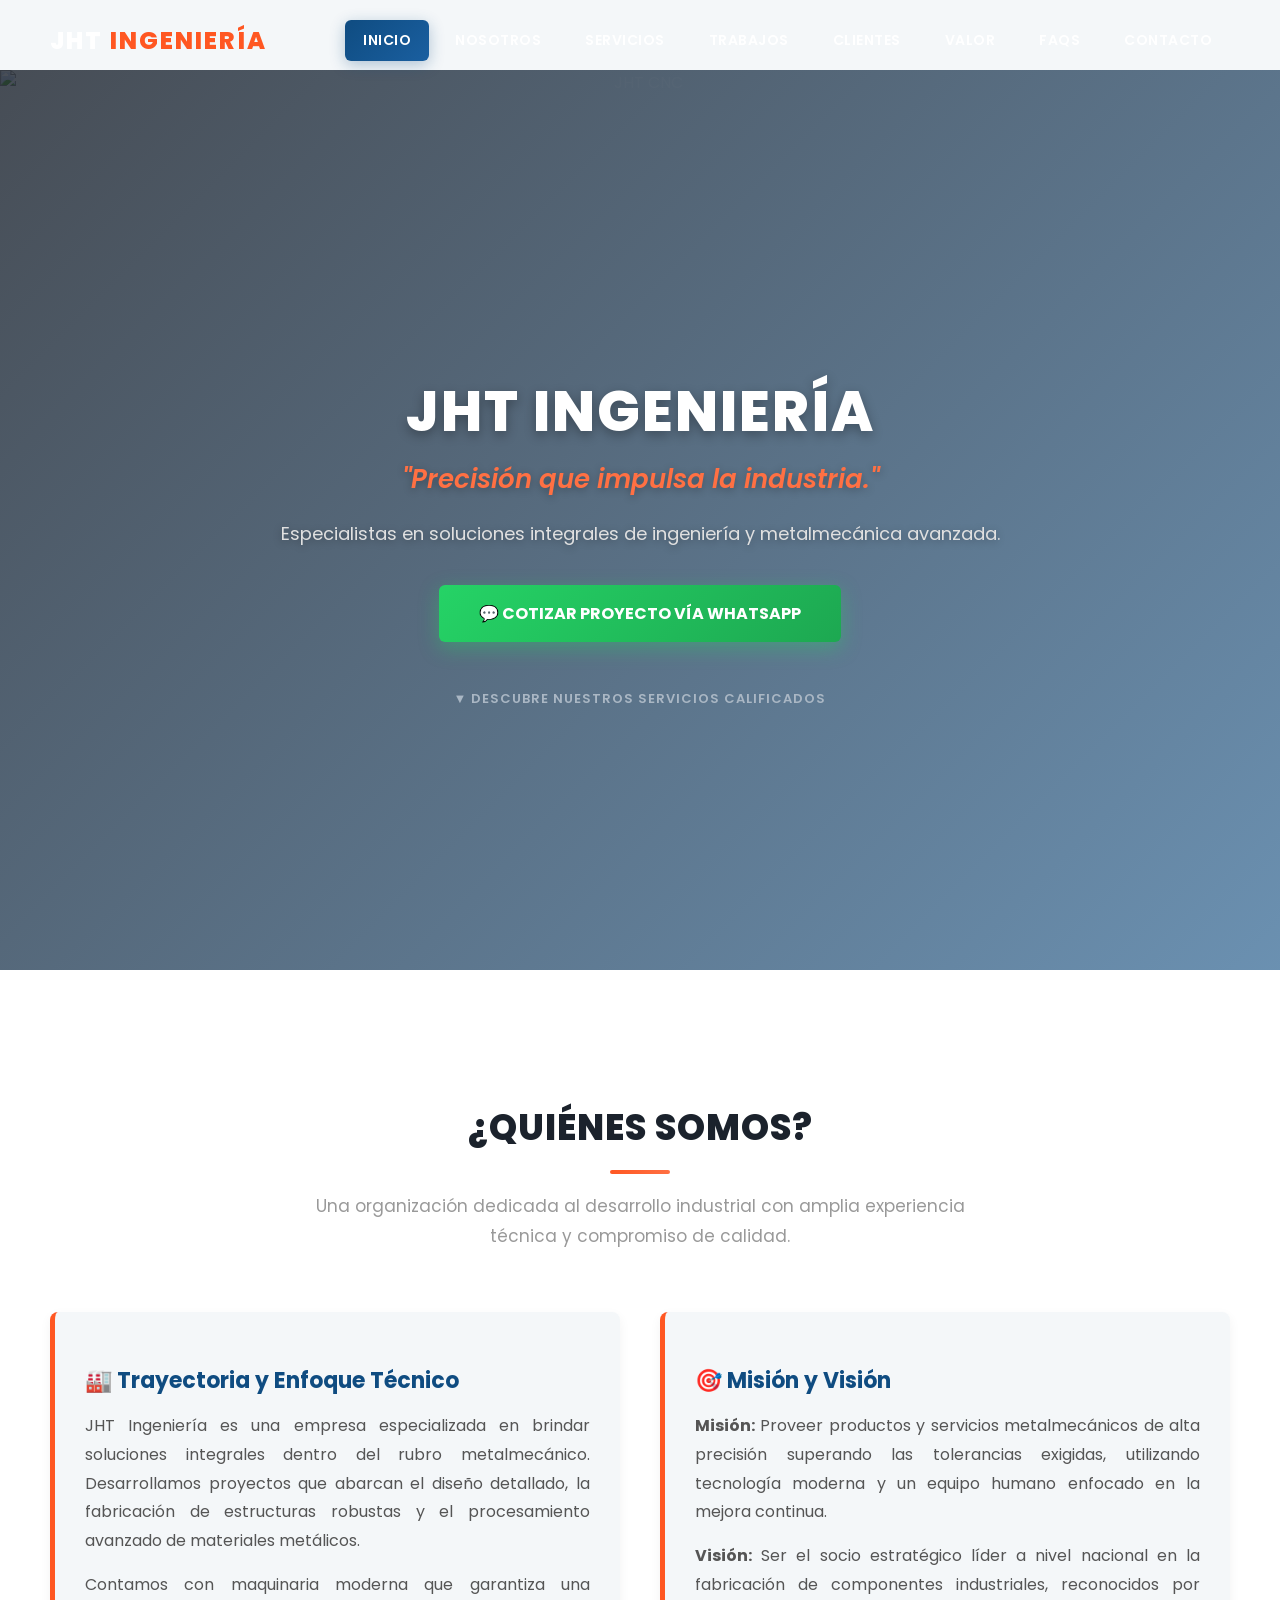
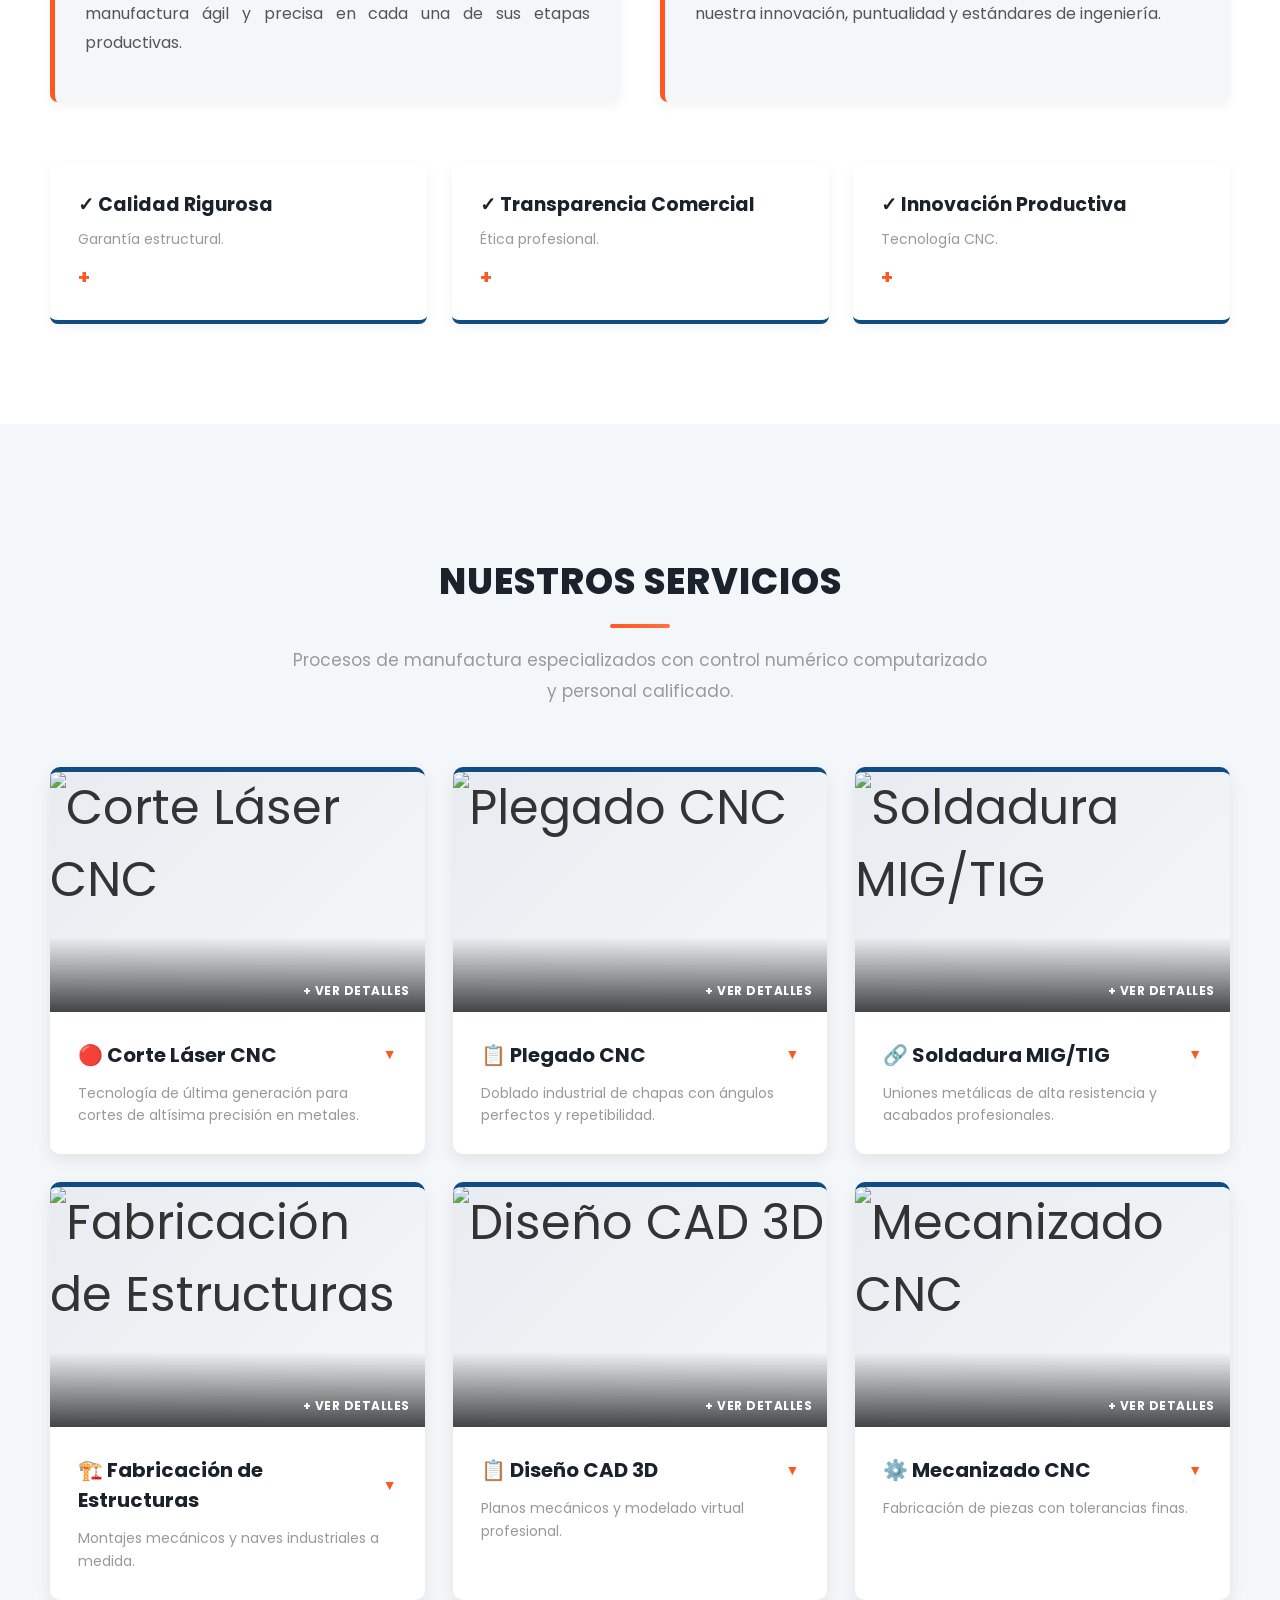
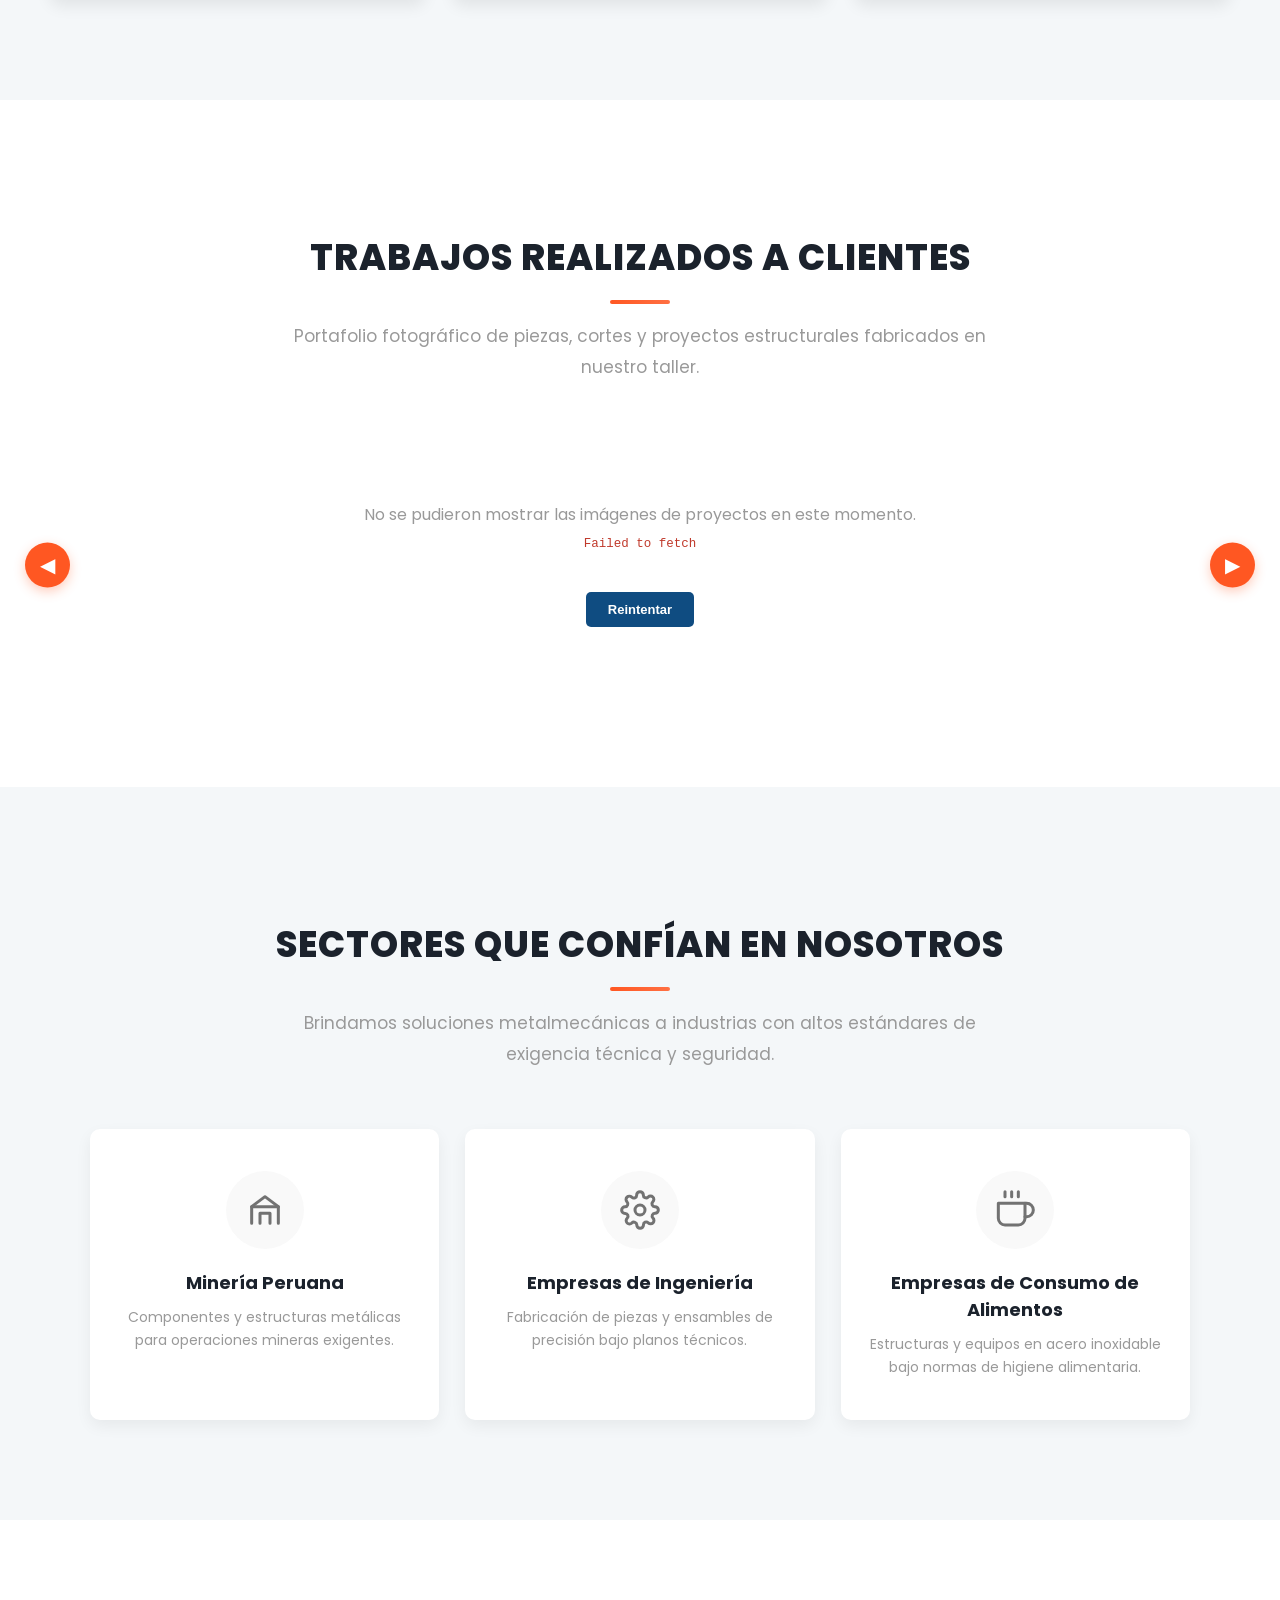
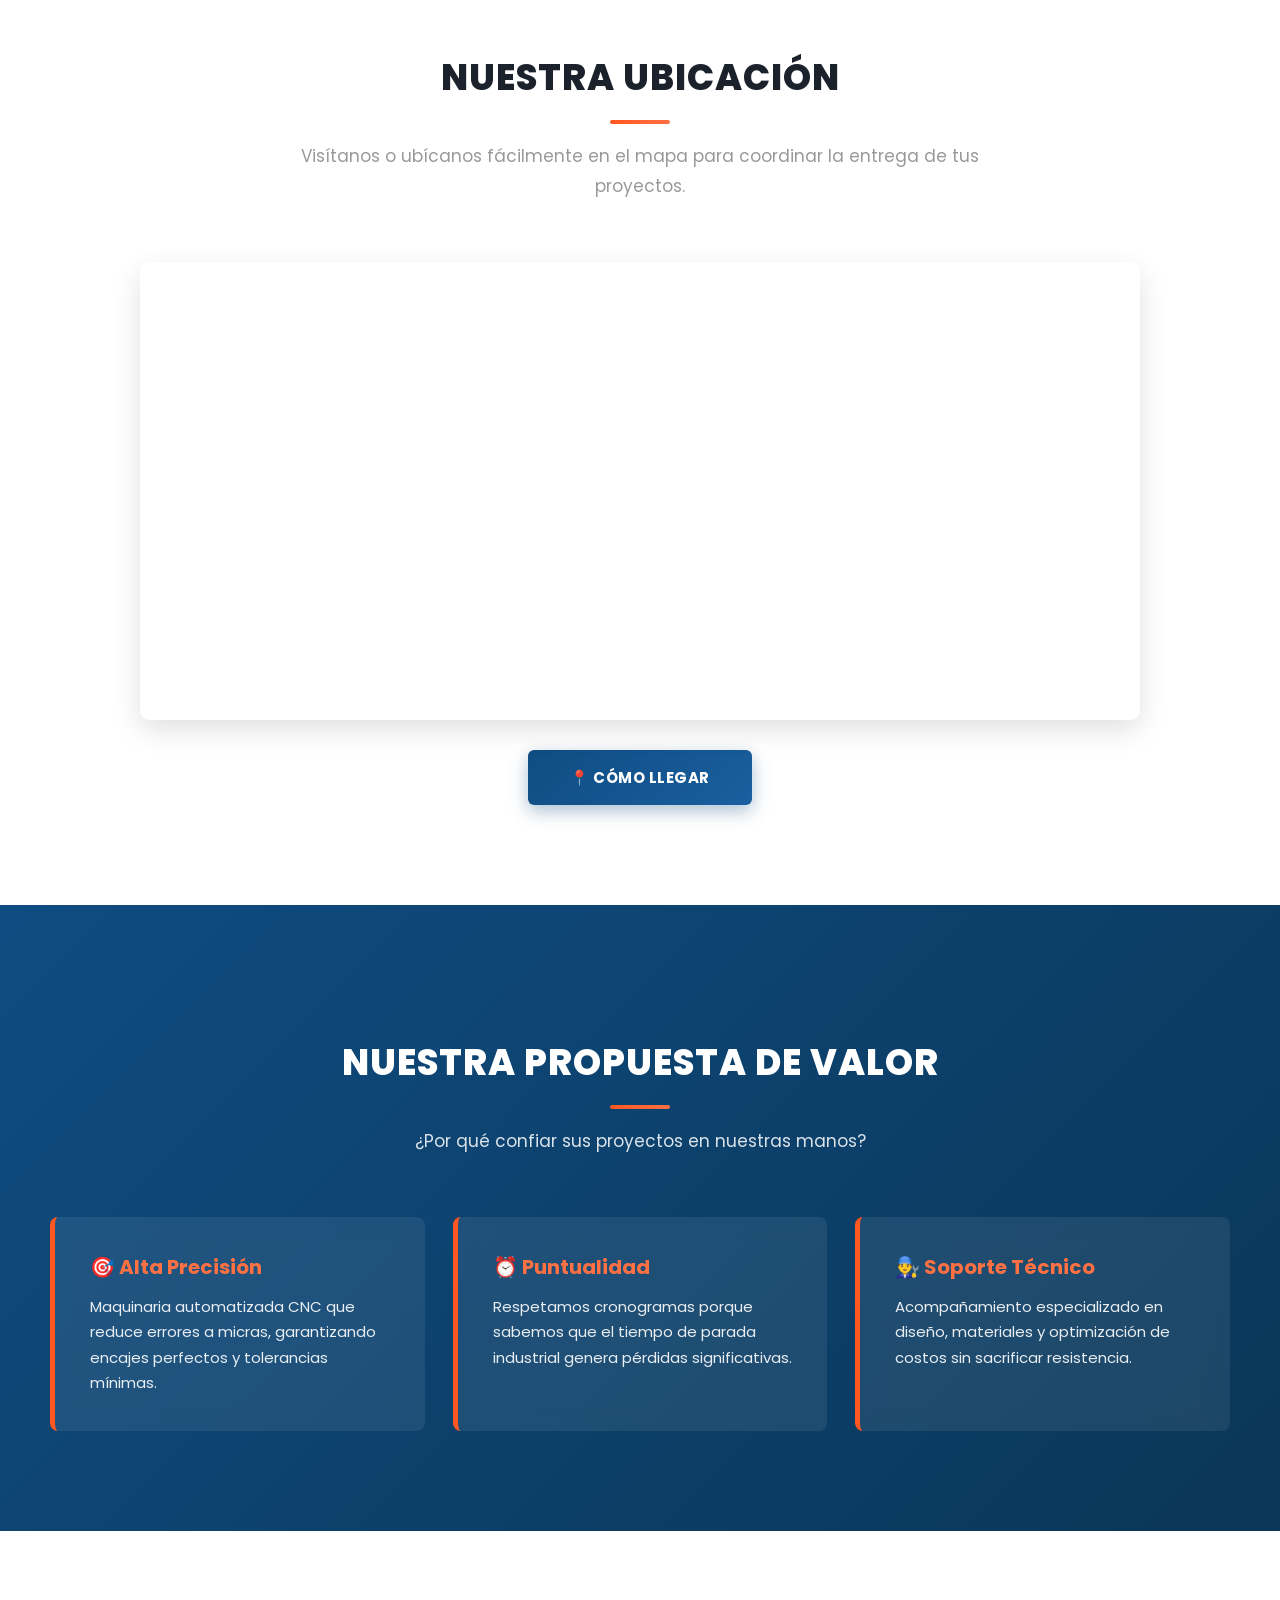
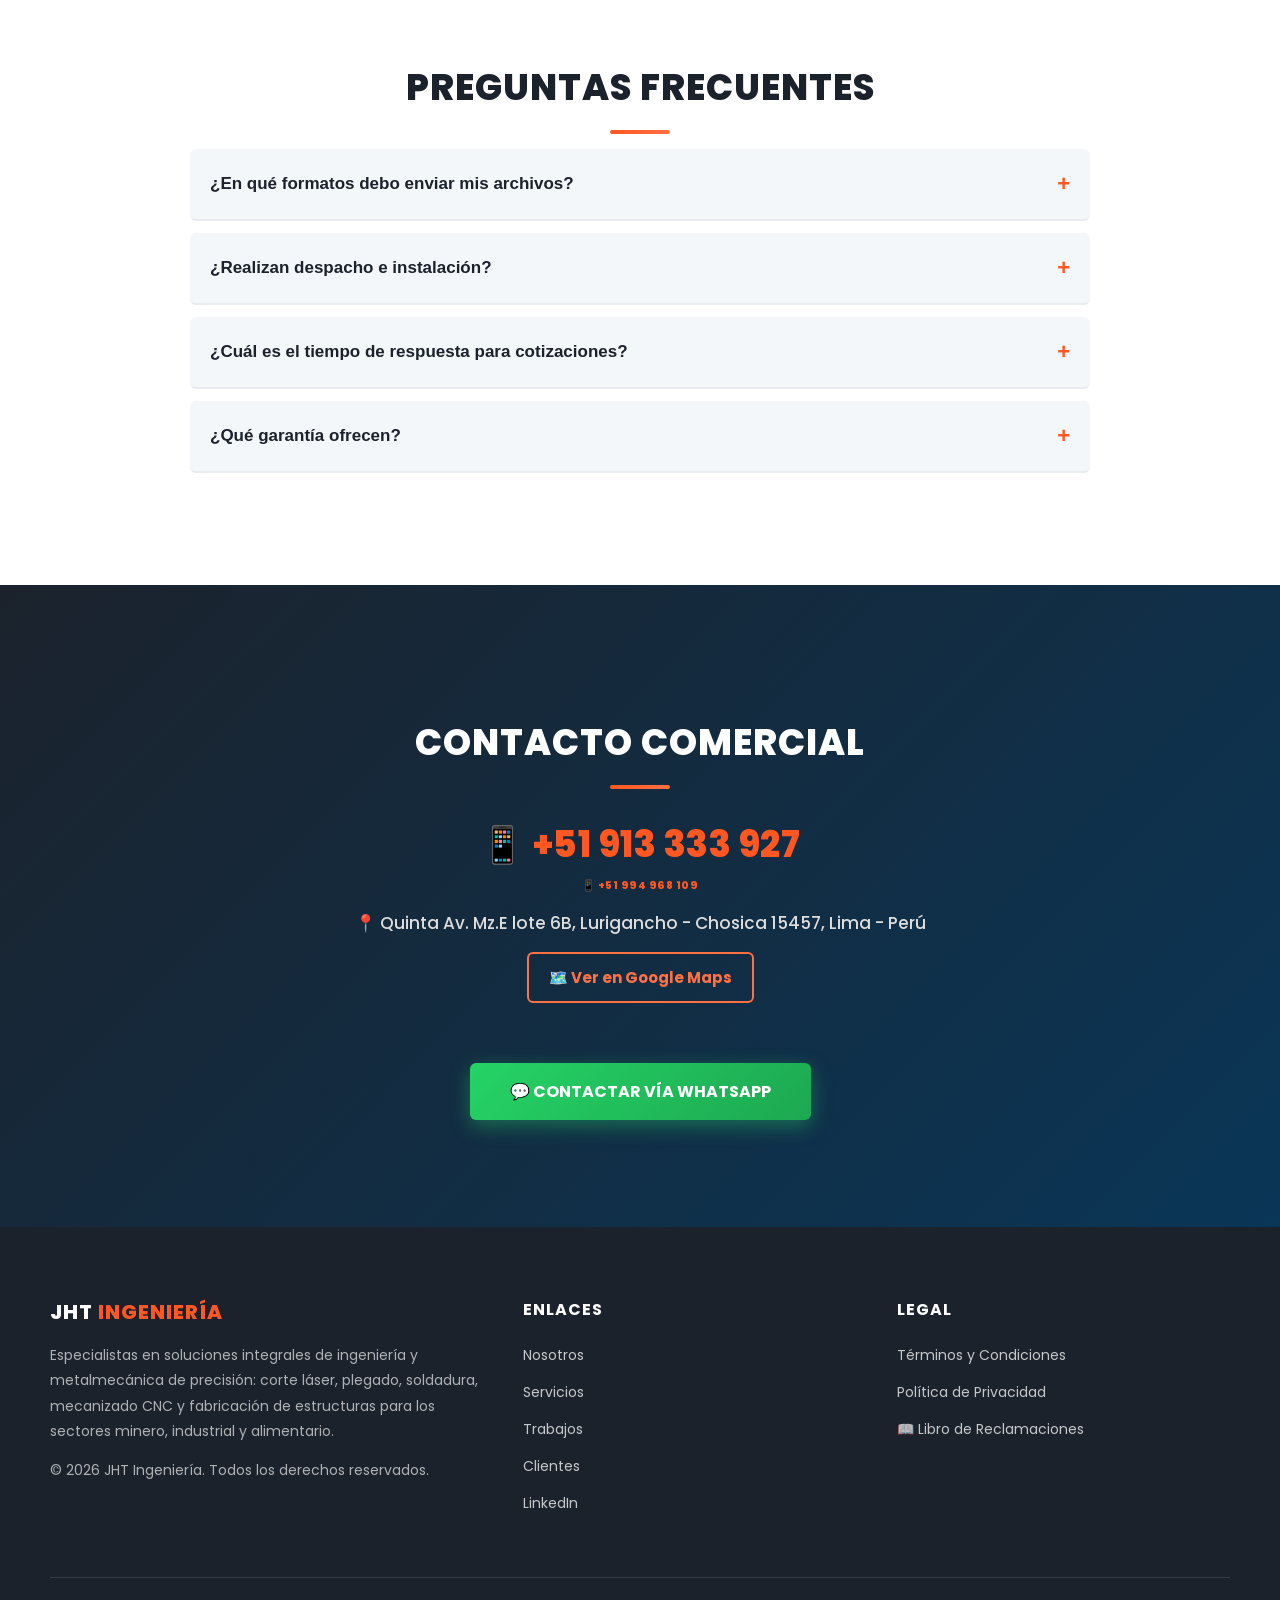
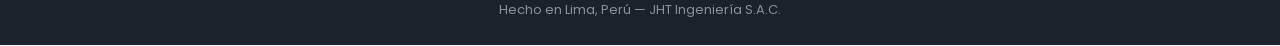
==== commit 5664cc21: "Update index.html" ====
--- a/index.html
+++ b/index.html
@@ -13,6 +13,32 @@
       "@type": "WebSite",
       "name": "JHT INGENIERÍA",
       "url": "https://jht-ingenieria.github.io/"
+    }
+    </script>
+
+    <!-- SEO LOCAL: DATOS ESTRUCTURADOS LOCALBUSINESS -->
+    <script type="application/ld+json">
+    {
+      "@context": "https://schema.org",
+      "@type": "LocalBusiness",
+      "name": "JHT Ingeniería",
+      "url": "https://jht-ingenieria.github.io/",
+      "image": "https://jht-ingenieria.github.io/CORTE-POR-LASER/Logo.png",
+      "telephone": ["+51913333927", "+51994968109"],
+      "priceRange": "$$",
+      "address": {
+        "@type": "PostalAddress",
+        "streetAddress": "Quinta Av. Mz. E Lote 6B",
+        "addressLocality": "Lurigancho - Chosica",
+        "addressRegion": "Lima",
+        "postalCode": "15457",
+        "addressCountry": "PE"
+      },
+      "geo": {
+        "@type": "GeoCoordinates",
+        "latitude": -12.006363,
+        "longitude": -76.919669
+      }
     }
     </script>
     <!-- ----------------------------- -->
@@ -913,6 +939,10 @@
             margin: 28px 0 16px 0;
             letter-spacing: 0.5px;
         }
+        .phone-box-secundario {
+            font-size: 0.65em;
+            margin-top: -10px;
+        }
         .address-box {
             font-size: 17px;
             color: #ddd;
@@ -934,6 +964,274 @@
         .map-link:hover {
             color: var(--blanco);
             background: var(--acento-claro);
+        }
+
+        /* --- SECTORES / CLIENTES (PORTAFOLIO) --- */
+        #clientes { background-color: var(--claro); }
+        .sectores-grid {
+            display: grid;
+            grid-template-columns: repeat(auto-fit, minmax(260px, 1fr));
+            gap: 26px;
+            max-width: 1100px;
+            margin: 0 auto;
+        }
+        .sector-card {
+            background: var(--blanco);
+            border-radius: 10px;
+            padding: 40px 25px;
+            text-align: center;
+            box-shadow: 0 6px 16px rgba(0, 0, 0, 0.06);
+            border: 2px solid transparent;
+            transition: all 0.35s ease;
+        }
+        .sector-card:hover {
+            border-color: var(--acento);
+            transform: translateY(-6px);
+            box-shadow: 0 14px 30px rgba(0, 0, 0, 0.1);
+        }
+        .sector-logo {
+            width: 78px;
+            height: 78px;
+            margin: 0 auto 20px auto;
+            display: flex;
+            align-items: center;
+            justify-content: center;
+            border-radius: 50%;
+            background: var(--claro);
+            filter: grayscale(100%);
+            opacity: 0.75;
+            transition: all 0.35s ease;
+        }
+        .sector-card:hover .sector-logo {
+            filter: grayscale(0%);
+            opacity: 1;
+            transform: scale(1.08);
+        }
+        .sector-logo svg { width: 40px; height: 40px; }
+        .sector-card h4 {
+            margin: 0 0 10px 0;
+            font-size: 18px;
+            color: var(--oscuro);
+            font-weight: 700;
+        }
+        .sector-card p {
+            margin: 0;
+            font-size: 14px;
+            color: var(--gris-claro);
+            line-height: 1.6;
+        }
+
+        /* --- MAPA DE UBICACIÓN --- */
+        #mapa { background-color: var(--blanco); }
+        .mapa-wrapper {
+            max-width: 1000px;
+            margin: 0 auto;
+            text-align: center;
+        }
+        .mapa-embed {
+            position: relative;
+            width: 100%;
+            padding-bottom: 45%;
+            height: 0;
+            overflow: hidden;
+            border-radius: 10px;
+            box-shadow: 0 10px 28px rgba(0, 0, 0, 0.12);
+            border: 4px solid var(--blanco);
+        }
+        .mapa-embed iframe {
+            position: absolute;
+            top: 0; left: 0;
+            width: 100%;
+            height: 100%;
+            border: 0;
+        }
+        .btn-mapa-cta {
+            display: inline-block;
+            margin-top: 30px;
+            background: linear-gradient(135deg, var(--primario) 0%, var(--primario-claro) 100%);
+            color: var(--blanco);
+            padding: 16px 42px;
+            border-radius: 6px;
+            font-weight: 700;
+            font-size: 15px;
+            text-decoration: none;
+            letter-spacing: 0.5px;
+            text-transform: uppercase;
+            box-shadow: 0 6px 18px rgba(15, 76, 129, 0.35);
+            transition: all 0.3s ease;
+        }
+        .btn-mapa-cta:hover {
+            transform: translateY(-3px);
+            box-shadow: 0 10px 26px rgba(15, 76, 129, 0.5);
+            background: linear-gradient(135deg, var(--primario-claro) 0%, var(--primario) 100%);
+        }
+
+        /* --- FOOTER CORPORATIVO --- */
+        footer {
+            background-color: var(--oscuro);
+            color: rgba(255, 255, 255, 0.85);
+            padding: 70px 50px 25px 50px;
+        }
+        .footer-grid {
+            max-width: 1200px;
+            margin: 0 auto;
+            display: grid;
+            grid-template-columns: 1.3fr 1fr 1fr;
+            gap: 40px;
+        }
+        .footer-col h4 {
+            color: var(--blanco);
+            font-size: 16px;
+            text-transform: uppercase;
+            letter-spacing: 1px;
+            margin: 0 0 20px 0;
+            font-weight: 700;
+        }
+        .footer-col p {
+            font-size: 14px;
+            line-height: 1.8;
+            color: rgba(255, 255, 255, 0.65);
+            margin: 0 0 14px 0;
+        }
+        .footer-col ul {
+            list-style: none;
+            margin: 0;
+            padding: 0;
+        }
+        .footer-col ul li { margin-bottom: 12px; }
+        .footer-col ul li a {
+            color: rgba(255, 255, 255, 0.75);
+            text-decoration: none;
+            font-size: 14px;
+            transition: color 0.3s ease;
+            display: inline-flex;
+            align-items: center;
+            gap: 8px;
+        }
+        .footer-col ul li a:hover { color: var(--acento-claro); }
+        .footer-brand {
+            color: var(--blanco);
+            font-size: 20px;
+            font-weight: 800;
+            letter-spacing: 1px;
+            margin-bottom: 16px;
+        }
+        .footer-brand span { color: var(--acento); }
+        .footer-bottom {
+            max-width: 1200px;
+            margin: 50px auto 0 auto;
+            padding-top: 22px;
+            border-top: 1px solid rgba(255, 255, 255, 0.12);
+            text-align: center;
+            font-size: 13px;
+            color: rgba(255, 255, 255, 0.5);
+        }
+
+        /* --- MODAL SELECCIÓN DE ASESOR (WHATSAPP) --- */
+        .modal-asesores-overlay {
+            position: fixed;
+            top: 0; left: 0;
+            width: 100%; height: 100vh;
+            background: rgba(15, 23, 33, 0.75);
+            backdrop-filter: blur(4px);
+            z-index: 10001;
+            display: none;
+            justify-content: center;
+            align-items: center;
+            opacity: 0;
+            transition: opacity 0.3s ease;
+            padding: 20px;
+            box-sizing: border-box;
+        }
+        .modal-asesores-overlay.activo {
+            display: flex;
+            opacity: 1;
+        }
+        .modal-asesores {
+            background: var(--blanco);
+            border-radius: 12px;
+            padding: 36px 32px;
+            max-width: 420px;
+            width: 100%;
+            text-align: center;
+            position: relative;
+            box-shadow: 0 20px 50px rgba(0, 0, 0, 0.3);
+            animation: zoomIn 0.3s ease;
+        }
+        .modal-asesores h3 {
+            margin: 0 0 8px 0;
+            color: var(--oscuro);
+            font-size: 20px;
+            font-weight: 800;
+            text-transform: uppercase;
+            letter-spacing: 0.5px;
+        }
+        .modal-asesores p.modal-sub {
+            margin: 0 0 26px 0;
+            color: var(--gris-claro);
+            font-size: 14px;
+        }
+        .modal-asesor-btn {
+            display: flex;
+            align-items: center;
+            gap: 14px;
+            width: 100%;
+            background: var(--claro);
+            border: 2px solid transparent;
+            border-radius: 8px;
+            padding: 16px 18px;
+            margin-bottom: 14px;
+            text-decoration: none;
+            transition: all 0.25s ease;
+            text-align: left;
+            box-sizing: border-box;
+        }
+        .modal-asesor-btn:hover {
+            border-color: #25d366;
+            background: #f0fbf4;
+            transform: translateY(-2px);
+        }
+        .modal-asesor-icono {
+            width: 44px;
+            height: 44px;
+            flex-shrink: 0;
+            border-radius: 50%;
+            background: linear-gradient(135deg, #25d366 0%, #1da851 100%);
+            display: flex;
+            align-items: center;
+            justify-content: center;
+            font-size: 20px;
+            color: var(--blanco);
+        }
+        .modal-asesor-info { line-height: 1.4; }
+        .modal-asesor-info .nombre {
+            display: block;
+            font-weight: 700;
+            color: var(--oscuro);
+            font-size: 15px;
+        }
+        .modal-asesor-info .numero {
+            display: block;
+            font-size: 13.5px;
+            color: var(--gris-texto);
+        }
+        .modal-asesores-close {
+            position: absolute;
+            top: 14px;
+            right: 14px;
+            background: var(--claro);
+            border: none;
+            width: 32px;
+            height: 32px;
+            border-radius: 50%;
+            font-size: 18px;
+            color: var(--gris-texto);
+            cursor: pointer;
+            transition: all 0.2s ease;
+        }
+        .modal-asesores-close:hover {
+            background: var(--acento);
+            color: var(--blanco);
         }
 
         /* --- RESPONSIVE --- */
@@ -995,6 +1293,18 @@
             .propuesta-grid {
                 grid-template-columns: 1fr;
             }
+            .footer-grid {
+                grid-template-columns: 1fr;
+                gap: 35px;
+                text-align: center;
+            }
+            .footer-col ul li a {
+                justify-content: center;
+            }
+            .mapa-embed {
+                padding-bottom: 75%;
+            }
+            footer { padding: 50px 25px 20px 25px; }
         }
         
         @media (max-width: 480px) {
@@ -1028,6 +1338,7 @@
             <a href="#nosotros">Nosotros</a>
             <a href="#servicios">Servicios</a>
             <a href="#proyectos-reales">Trabajos</a>
+            <a href="#clientes">Clientes</a>
             <a href="#propuesta">Valor</a>
             <a href="#faq">FAQs</a>
             <a href="#contacto">Contacto</a>
@@ -1046,7 +1357,7 @@
             <h1>JHT Ingeniería</h1>
             <div class="eslogan">"Precisión que impulsa la industria."</div>
             <p>Especialistas en soluciones integrales de ingeniería y metalmecánica avanzada.</p>
-            <a href="https://wa.me/51913333927?text=Hola%20JHT%20Ingenier%C3%ADa,%20solicito%20una%20cotizaci%C3%B3n." class="btn-whatsapp" target="_blank" rel="noopener noreferrer">💬 COTIZAR PROYECTO VÍA WHATSAPP</a>
+            <a href="#" class="btn-whatsapp js-whatsapp-picker" data-wa-msg="Hola%20JHT%20Ingenier%C3%ADa,%20solicito%20una%20cotizaci%C3%B3n.">💬 COTIZAR PROYECTO VÍA WHATSAPP</a>
             <div class="scroll-hint" id="scroll-hint">▼ Descubre nuestros servicios calificados</div>
         </div>
     </section>
@@ -1107,7 +1418,7 @@
                             <li>Aplicable en acero, inoxidable, aluminio y latón</li>
                             <li>Aprovechamiento máximo de planchas mediante anidado óptimo</li>
                         </ul>
-                        <a href="https://wa.me/51913333927?text=Cotizar%20Corte%20Laser" class="btn-mini" target="_blank" rel="noopener noreferrer">Solicitar Cotización</a>
+                        <a href="#" class="btn-mini js-whatsapp-picker" data-wa-msg="Cotizar%20Corte%20Laser">Solicitar Cotización</a>
                     </div></div>
                 </div>
             </div>
@@ -1125,7 +1436,7 @@
                             <li>Capacidad para perfiles complejos y gran longitud</li>
                             <li>Evita deformaciones en el material</li>
                         </ul>
-                        <a href="https://wa.me/51913333927?text=Cotizar%20Plegado%20CNC" class="btn-mini" target="_blank" rel="noopener noreferrer">Solicitar Cotización</a>
+                        <a href="#" class="btn-mini js-whatsapp-picker" data-wa-msg="Cotizar%20Plegado%20CNC">Solicitar Cotización</a>
                     </div></div>
                 </div>
             </div>
@@ -1143,7 +1454,7 @@
                             <li>Soldadores calificados para altas cargas</li>
                             <li>Limpieza y protección contra corrosión</li>
                         </ul>
-                        <a href="https://wa.me/51913333927?text=Cotizar%20Soldadura" class="btn-mini" target="_blank" rel="noopener noreferrer">Solicitar Cotización</a>
+                        <a href="#" class="btn-mini js-whatsapp-picker" data-wa-msg="Cotizar%20Soldadura">Solicitar Cotización</a>
                     </div></div>
                 </div>
             </div>
@@ -1161,7 +1472,7 @@
                             <li>Acabados de pintura epóxica anticorrosiva</li>
                             <li>Diseño modular para montaje rápido</li>
                         </ul>
-                        <a href="https://wa.me/51913333927?text=Cotizar%20Estructuras" class="btn-mini" target="_blank" rel="noopener noreferrer">Solicitar Cotización</a>
+                        <a href="#" class="btn-mini js-whatsapp-picker" data-wa-msg="Cotizar%20Estructuras">Solicitar Cotización</a>
                     </div></div>
                 </div>
             </div>
@@ -1179,7 +1490,7 @@
                             <li>Detección de interferencias virtuales</li>
                             <li>Conversión de ideas a archivos CNC</li>
                         </ul>
-                        <a href="https://wa.me/51913333927?text=Cotizar%20Dise%C3%B1o%20CAD" class="btn-mini" target="_blank" rel="noopener noreferrer">Solicitar Cotización</a>
+                        <a href="#" class="btn-mini js-whatsapp-picker" data-wa-msg="Cotizar%20Dise%C3%B1o%20CAD">Solicitar Cotización</a>
                     </div></div>
                 </div>
             </div>
@@ -1197,7 +1508,7 @@
                             <li>Mecanizado de ejes y acoples especiales</li>
                             <li>Trabajos en aceros especiales y aleaciones</li>
                         </ul>
-                        <a href="https://wa.me/51913333927?text=Cotizar%20Mecanizado" class="btn-mini" target="_blank" rel="noopener noreferrer">Solicitar Cotización</a>
+                        <a href="#" class="btn-mini js-whatsapp-picker" data-wa-msg="Cotizar%20Mecanizado">Solicitar Cotización</a>
                     </div></div>
                 </div>
             </div>
@@ -1221,6 +1532,89 @@
         <button class="lightbox-close" id="lightbox-close">×</button>
         <img id="lightbox-img" src="" alt="Proyecto JHT">
     </div>
+
+    <!-- MODAL SELECCIÓN DE ASESOR WHATSAPP -->
+    <div id="modal-asesores-overlay" class="modal-asesores-overlay">
+        <div class="modal-asesores">
+            <button class="modal-asesores-close" id="modal-asesores-close" aria-label="Cerrar">×</button>
+            <h3>¿Con quién deseas hablar?</h3>
+            <p class="modal-sub">Elige un asesor para continuar por WhatsApp</p>
+            <a href="#" id="modal-asesor-1" class="modal-asesor-btn" target="_blank" rel="noopener noreferrer">
+                <span class="modal-asesor-icono">💬</span>
+                <span class="modal-asesor-info">
+                    <span class="nombre">Asesor 1</span>
+                    <span class="numero">+51 994 968 109</span>
+                </span>
+            </a>
+            <a href="#" id="modal-asesor-2" class="modal-asesor-btn" target="_blank" rel="noopener noreferrer">
+                <span class="modal-asesor-icono">💬</span>
+                <span class="modal-asesor-info">
+                    <span class="nombre">Asesor 2</span>
+                    <span class="numero">+51 913 333 927</span>
+                </span>
+            </a>
+        </div>
+    </div>
+
+    <!-- SECTORES INDUSTRIALES ATENDIDOS -->
+    <section id="clientes">
+        <h2 class="section-title" data-aos="fade-up">Sectores que Confían en Nosotros</h2>
+        <p class="section-subtitle" data-aos="fade-up">Brindamos soluciones metalmecánicas a industrias con altos estándares de exigencia técnica y seguridad.</p>
+        <div class="sectores-grid">
+            <div class="sector-card" data-aos="fade-up">
+                <div class="sector-logo">
+                    <svg viewBox="0 0 24 24" fill="none" stroke="#0f4c81" stroke-width="1.8" stroke-linecap="round" stroke-linejoin="round">
+                        <path d="M4 20V10l8-6 8 6v10"/>
+                        <path d="M9 20v-6h6v6"/>
+                        <path d="M4 10h16"/>
+                    </svg>
+                </div>
+                <h4>Minería Peruana</h4>
+                <p>Componentes y estructuras metálicas para operaciones mineras exigentes.</p>
+            </div>
+            <div class="sector-card" data-aos="fade-up" data-aos-delay="100">
+                <div class="sector-logo">
+                    <svg viewBox="0 0 24 24" fill="none" stroke="#0f4c81" stroke-width="1.8" stroke-linecap="round" stroke-linejoin="round">
+                        <circle cx="12" cy="12" r="3"/>
+                        <path d="M19.4 15a1.65 1.65 0 0 0 .33 1.82l.06.06a2 2 0 1 1-2.83 2.83l-.06-.06a1.65 1.65 0 0 0-1.82-.33 1.65 1.65 0 0 0-1 1.51V21a2 2 0 0 1-4 0v-.09A1.65 1.65 0 0 0 9 19.4a1.65 1.65 0 0 0-1.82.33l-.06.06a2 2 0 1 1-2.83-2.83l.06-.06a1.65 1.65 0 0 0 .33-1.82 1.65 1.65 0 0 0-1.51-1H3a2 2 0 0 1 0-4h.09A1.65 1.65 0 0 0 4.6 9a1.65 1.65 0 0 0-.33-1.82l-.06-.06a2 2 0 1 1 2.83-2.83l.06.06a1.65 1.65 0 0 0 1.82.33H9a1.65 1.65 0 0 0 1-1.51V3a2 2 0 0 1 4 0v.09a1.65 1.65 0 0 0 1 1.51 1.65 1.65 0 0 0 1.82-.33l.06-.06a2 2 0 1 1 2.83 2.83l-.06.06a1.65 1.65 0 0 0-.33 1.82V9a1.65 1.65 0 0 0 1.51 1H21a2 2 0 0 1 0 4h-.09a1.65 1.65 0 0 0-1.51 1z"/>
+                    </svg>
+                </div>
+                <h4>Empresas de Ingeniería</h4>
+                <p>Fabricación de piezas y ensambles de precisión bajo planos técnicos.</p>
+            </div>
+            <div class="sector-card" data-aos="fade-up" data-aos-delay="200">
+                <div class="sector-logo">
+                    <svg viewBox="0 0 24 24" fill="none" stroke="#0f4c81" stroke-width="1.8" stroke-linecap="round" stroke-linejoin="round">
+                        <path d="M18 8h1a4 4 0 0 1 0 8h-1"/>
+                        <path d="M2 8h16v9a4 4 0 0 1-4 4H6a4 4 0 0 1-4-4V8z"/>
+                        <line x1="6" y1="1" x2="6" y2="4"/>
+                        <line x1="10" y1="1" x2="10" y2="4"/>
+                        <line x1="14" y1="1" x2="14" y2="4"/>
+                    </svg>
+                </div>
+                <h4>Empresas de Consumo de Alimentos</h4>
+                <p>Estructuras y equipos en acero inoxidable bajo normas de higiene alimentaria.</p>
+            </div>
+        </div>
+    </section>
+
+    <!-- UBICACIÓN Y MAPA INTERACTIVO -->
+    <section id="mapa">
+        <h2 class="section-title" data-aos="fade-up">Nuestra Ubicación</h2>
+        <p class="section-subtitle" data-aos="fade-up">Visítanos o ubícanos fácilmente en el mapa para coordinar la entrega de tus proyectos.</p>
+        <div class="mapa-wrapper" data-aos="fade-up">
+            <div class="mapa-embed">
+                <iframe
+                    src="https://maps.google.com/maps?q=-12.006363,-76.919669&z=16&ie=UTF8&iwloc=&output=embed"
+                    allowfullscreen=""
+                    loading="lazy"
+                    referrerpolicy="no-referrer-when-downgrade"
+                    title="Ubicación JHT Ingeniería">
+                </iframe>
+            </div>
+            <a href="https://maps.app.goo.gl/j2tdGkJc5uzozc7b8" class="btn-mapa-cta" target="_blank" rel="noopener noreferrer">📍 Cómo Llegar</a>
+        </div>
+    </section>
 
     <!-- PROPUESTA DE VALOR -->
     <section id="propuesta">
@@ -1293,11 +1687,48 @@
                 📱 +51 913 333 927
             </a>
         </div>
-        <div class="address-box" id="target-direccion">📍 Av. Industrial 123, Callao, Lima - Perú</div>
-        <a href="https://maps.google.com" class="map-link" id="target-mapa" target="_blank" rel="noopener noreferrer">🗺️ Ver en Google Maps</a>
+        <div class="phone-box phone-box-secundario">
+            <a href="https://wa.me/51994968109" target="_blank" rel="noopener noreferrer" style="color: inherit; text-decoration: none;">
+                📱 +51 994 968 109
+            </a>
+        </div>
+        <div class="address-box" id="target-direccion">📍 Quinta Av. Mz.E lote 6B, Lurigancho - Chosica 15457, Lima - Perú</div>
+        <a href="https://maps.app.goo.gl/j2tdGkJc5uzozc7b8" class="map-link" id="target-mapa" target="_blank" rel="noopener noreferrer">🗺️ Ver en Google Maps</a>
         <br><br>
-        <a href="https://wa.me/51913333927?text=Hola%20JHT%20Ingenier%C3%ADa,%20me%20interesa%20conocer%20m%C3%A1s%20sobre%20sus%20servicios" class="btn-whatsapp" target="_blank" rel="noopener noreferrer">💬 CONTACTAR VÍA WHATSAPP</a>
+        <a href="#" class="btn-whatsapp js-whatsapp-picker" data-wa-msg="Hola%20JHT%20Ingenier%C3%ADa,%20me%20interesa%20conocer%20m%C3%A1s%20sobre%20sus%20servicios">💬 CONTACTAR VÍA WHATSAPP</a>
     </section>
+
+    <!-- FOOTER CORPORATIVO -->
+    <footer id="footer">
+        <div class="footer-grid">
+            <div class="footer-col">
+                <div class="footer-brand">JHT <span>INGENIERÍA</span></div>
+                <p>Especialistas en soluciones integrales de ingeniería y metalmecánica de precisión: corte láser, plegado, soldadura, mecanizado CNC y fabricación de estructuras para los sectores minero, industrial y alimentario.</p>
+                <p>© <span id="footer-anio"></span> JHT Ingeniería. Todos los derechos reservados.</p>
+            </div>
+            <div class="footer-col">
+                <h4>Enlaces</h4>
+                <ul>
+                    <li><a href="#nosotros">Nosotros</a></li>
+                    <li><a href="#servicios">Servicios</a></li>
+                    <li><a href="#proyectos-reales">Trabajos</a></li>
+                    <li><a href="#clientes">Clientes</a></li>
+                    <li><a href="https://www.linkedin.com/company/jht-ingenieria" target="_blank" rel="noopener noreferrer">LinkedIn</a></li>
+                </ul>
+            </div>
+            <div class="footer-col">
+                <h4>Legal</h4>
+                <ul>
+                    <li><a href="./terminos-y-condiciones.html">Términos y Condiciones</a></li>
+                    <li><a href="./politica-de-privacidad.html">Política de Privacidad</a></li>
+                    <li><a href="./libro-de-reclamaciones.html">📖 Libro de Reclamaciones</a></li>
+                </ul>
+            </div>
+        </div>
+        <div class="footer-bottom">
+            Hecho en Lima, Perú — JHT Ingeniería S.A.C.
+        </div>
+    </footer>
 
     <!-- LIBRERÍAS EXTERNAS -->
     <script src="https://unpkg.com/aos@next/dist/aos.js"></script>
@@ -1528,8 +1959,41 @@
                 document.getElementById('servicios').scrollIntoView({ behavior: 'smooth' });
             });
 
+            // MODAL SELECCIÓN DE ASESOR (WHATSAPP)
+            const NUMERO_ASESOR_1 = '51994968109';
+            const NUMERO_ASESOR_2 = '51913333927';
+            const modalOverlay = document.getElementById('modal-asesores-overlay');
+            const modalAsesor1 = document.getElementById('modal-asesor-1');
+            const modalAsesor2 = document.getElementById('modal-asesor-2');
+            const modalClose = document.getElementById('modal-asesores-close');
+
+            document.querySelectorAll('.js-whatsapp-picker').forEach(btn => {
+                btn.addEventListener('click', (e) => {
+                    e.preventDefault();
+                    const msg = btn.getAttribute('data-wa-msg') || '';
+                    modalAsesor1.href = `https://wa.me/${NUMERO_ASESOR_1}?text=${msg}`;
+                    modalAsesor2.href = `https://wa.me/${NUMERO_ASESOR_2}?text=${msg}`;
+                    modalOverlay.classList.add('activo');
+                });
+            });
+
+            function cerrarModalAsesores() {
+                modalOverlay.classList.remove('activo');
+            }
+            modalClose.addEventListener('click', cerrarModalAsesores);
+            modalOverlay.addEventListener('click', (e) => {
+                if (e.target.id === 'modal-asesores-overlay') cerrarModalAsesores();
+            });
+            document.addEventListener('keydown', (e) => {
+                if (e.key === 'Escape') cerrarModalAsesores();
+            });
+
             // Cargar proyectos
             cargarProyectos();
+
+            // AÑO DINÁMICO EN EL FOOTER
+            const footerAnio = document.getElementById('footer-anio');
+            if (footerAnio) footerAnio.textContent = new Date().getFullYear();
         });
     </script>
 </body>
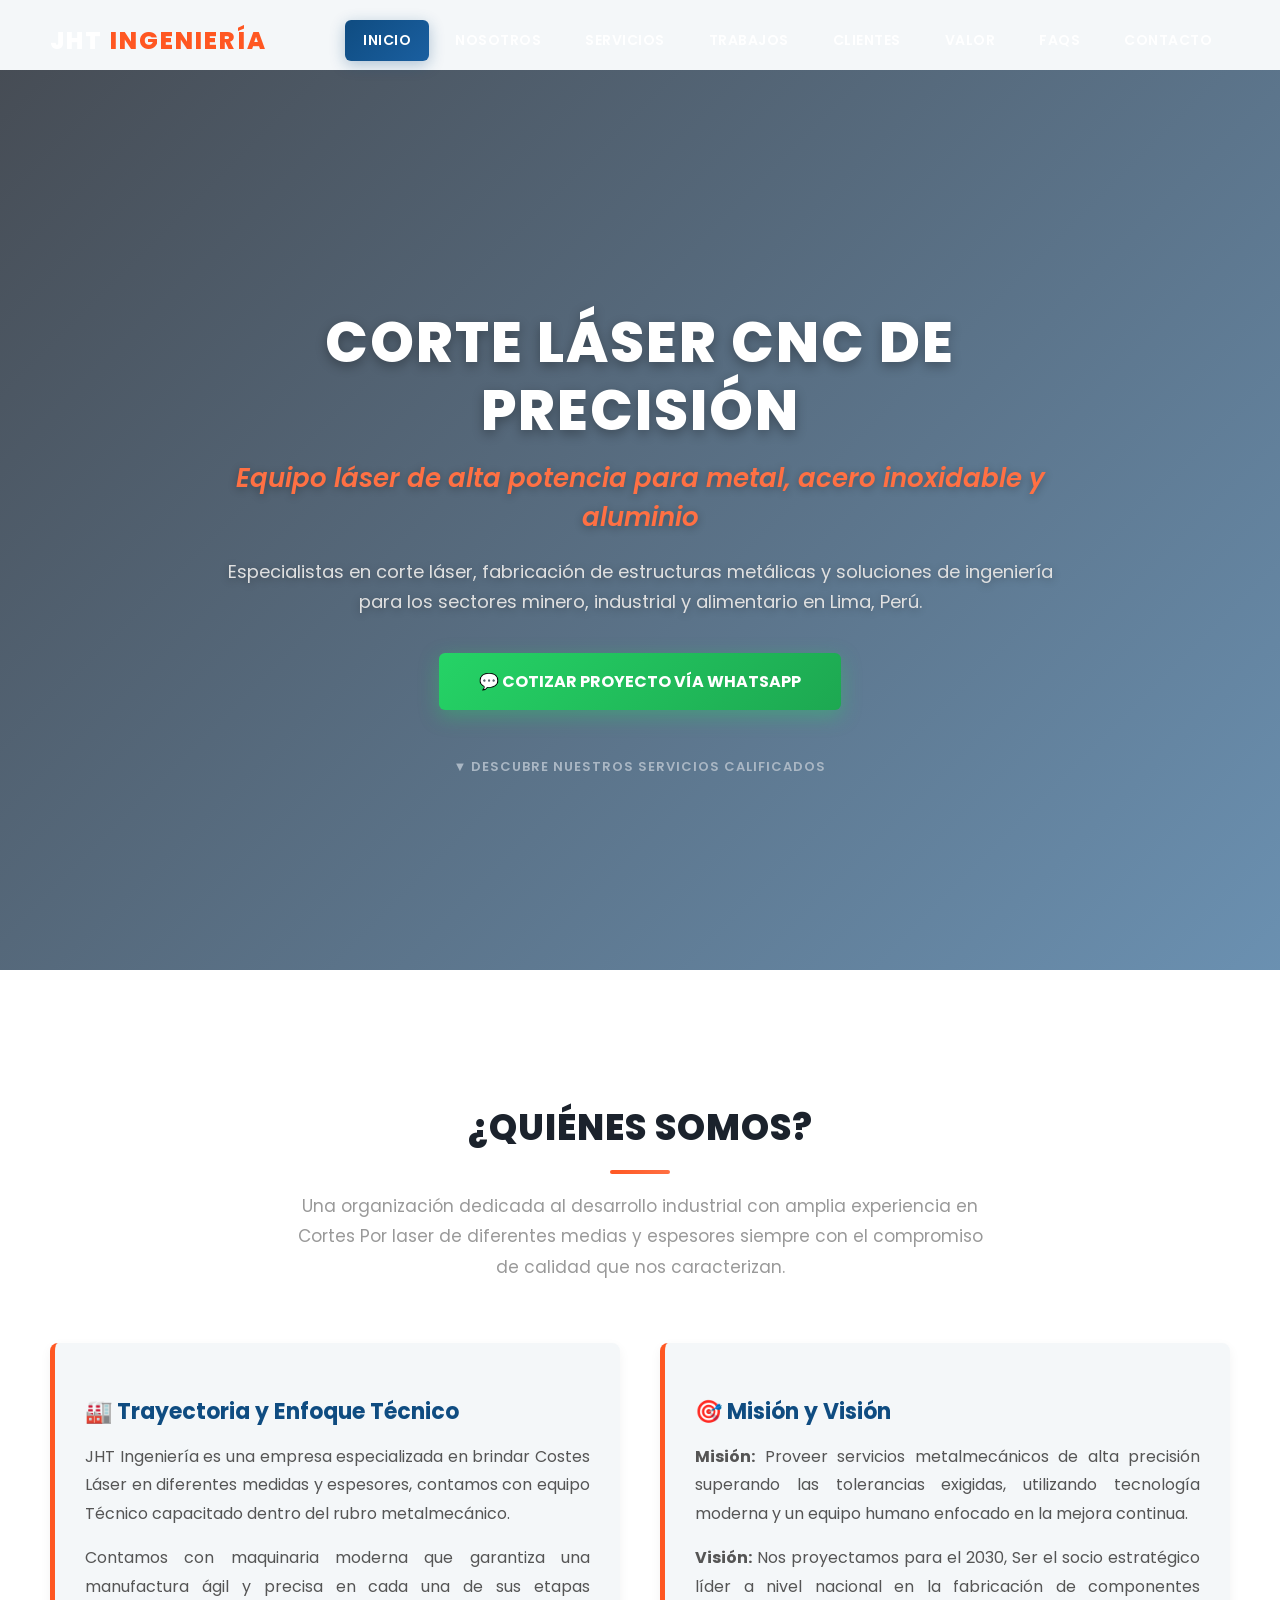
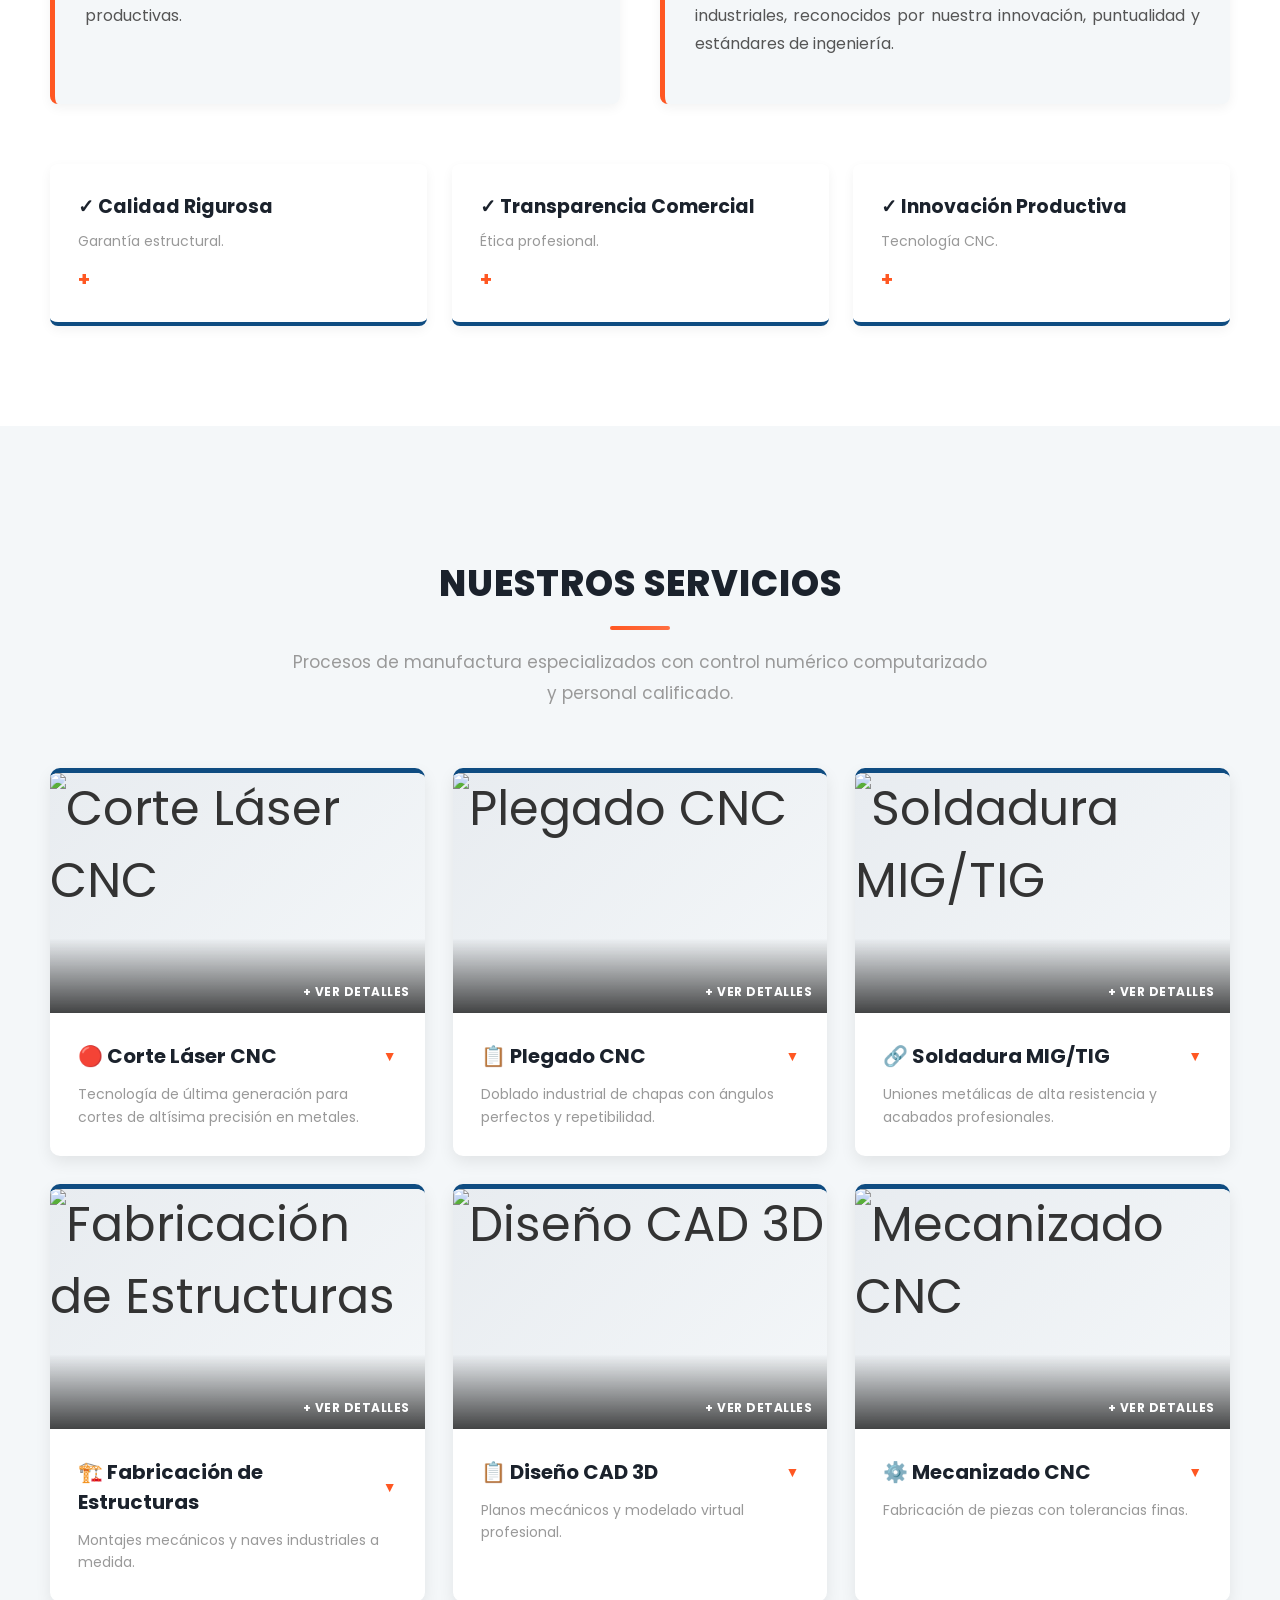
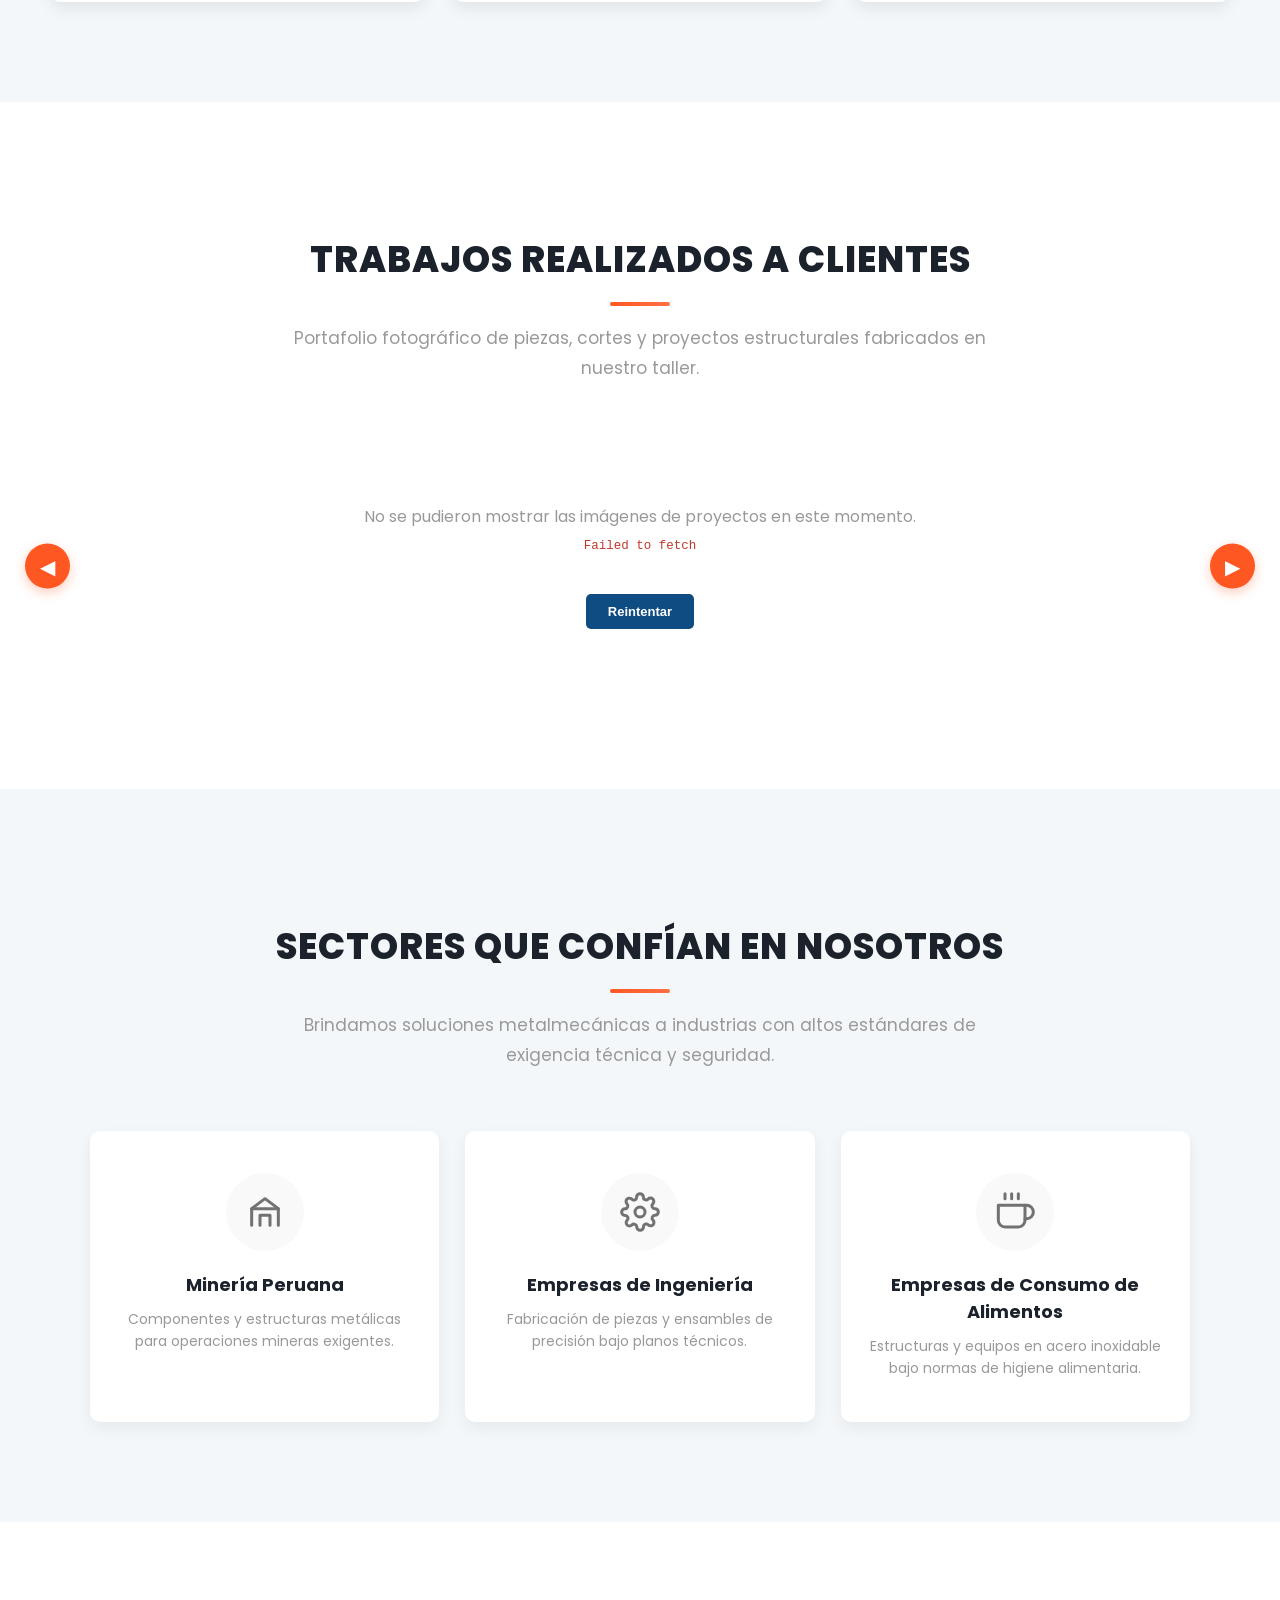
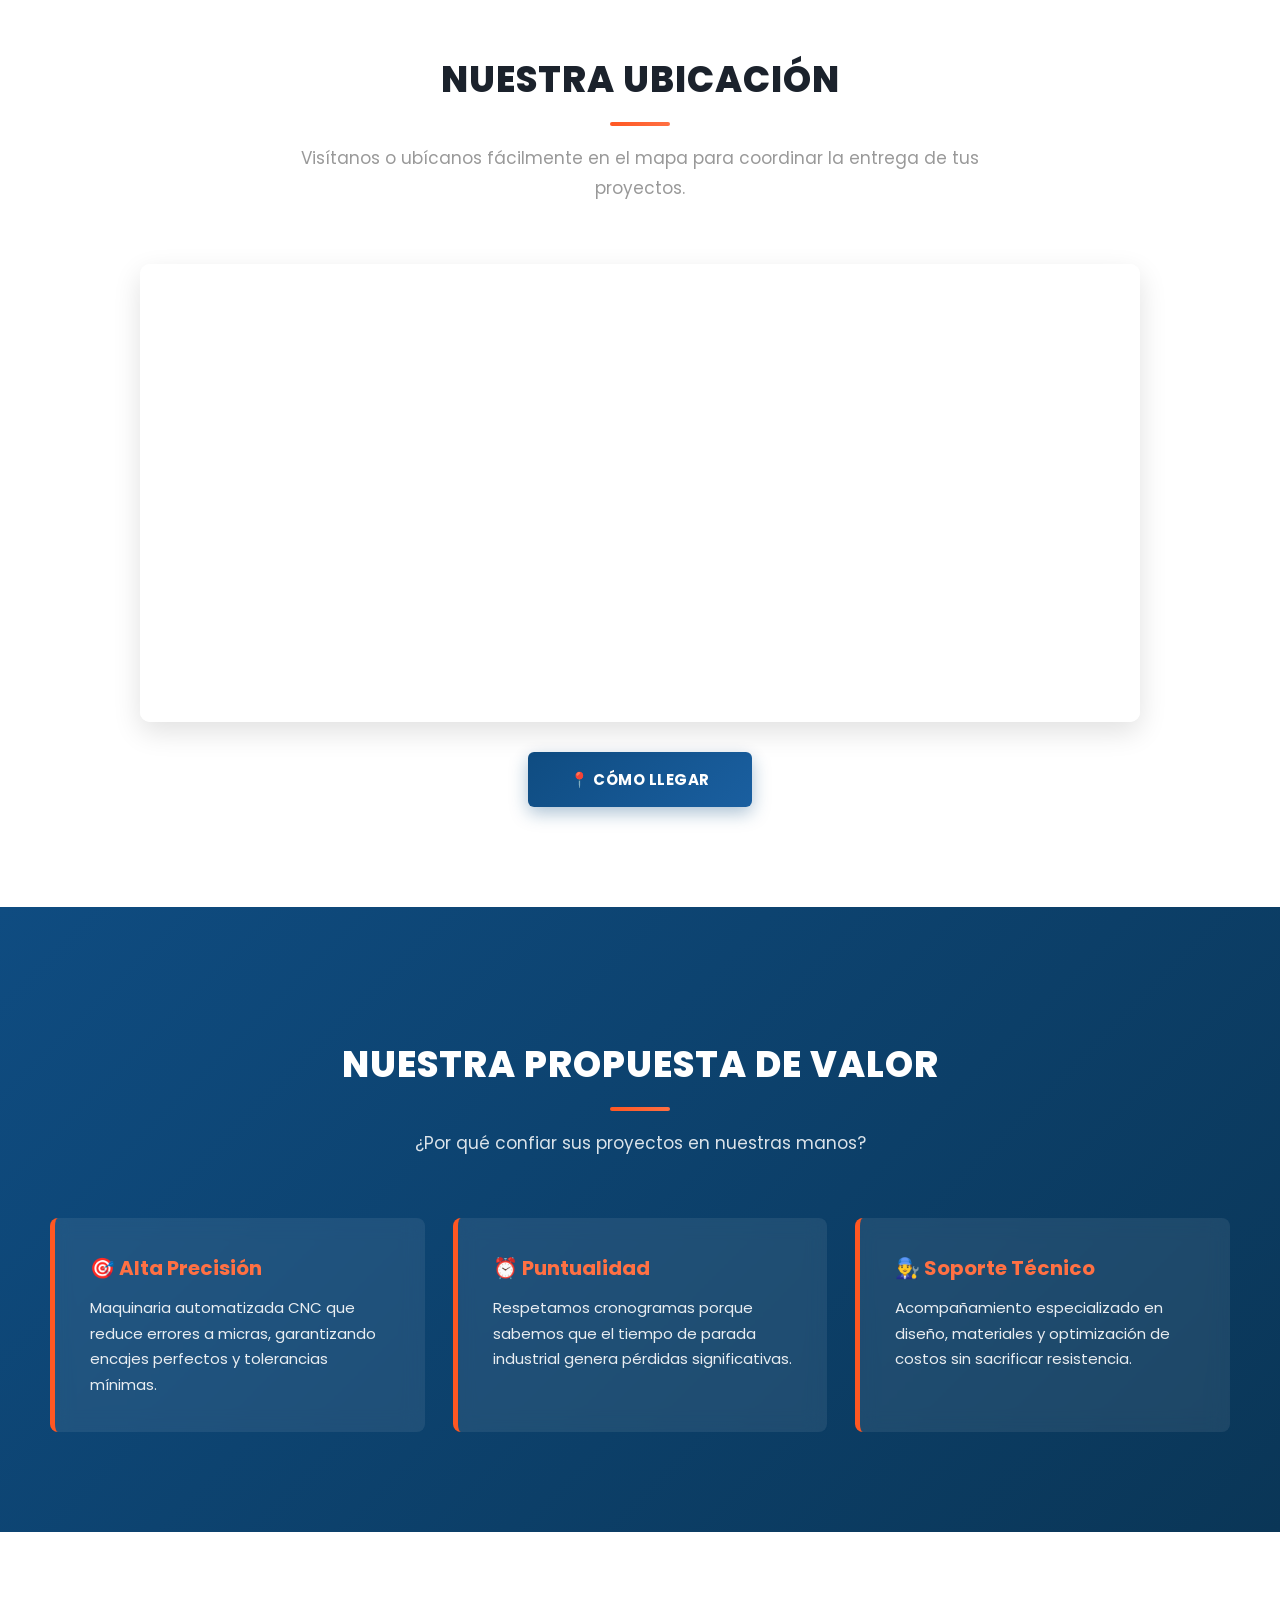
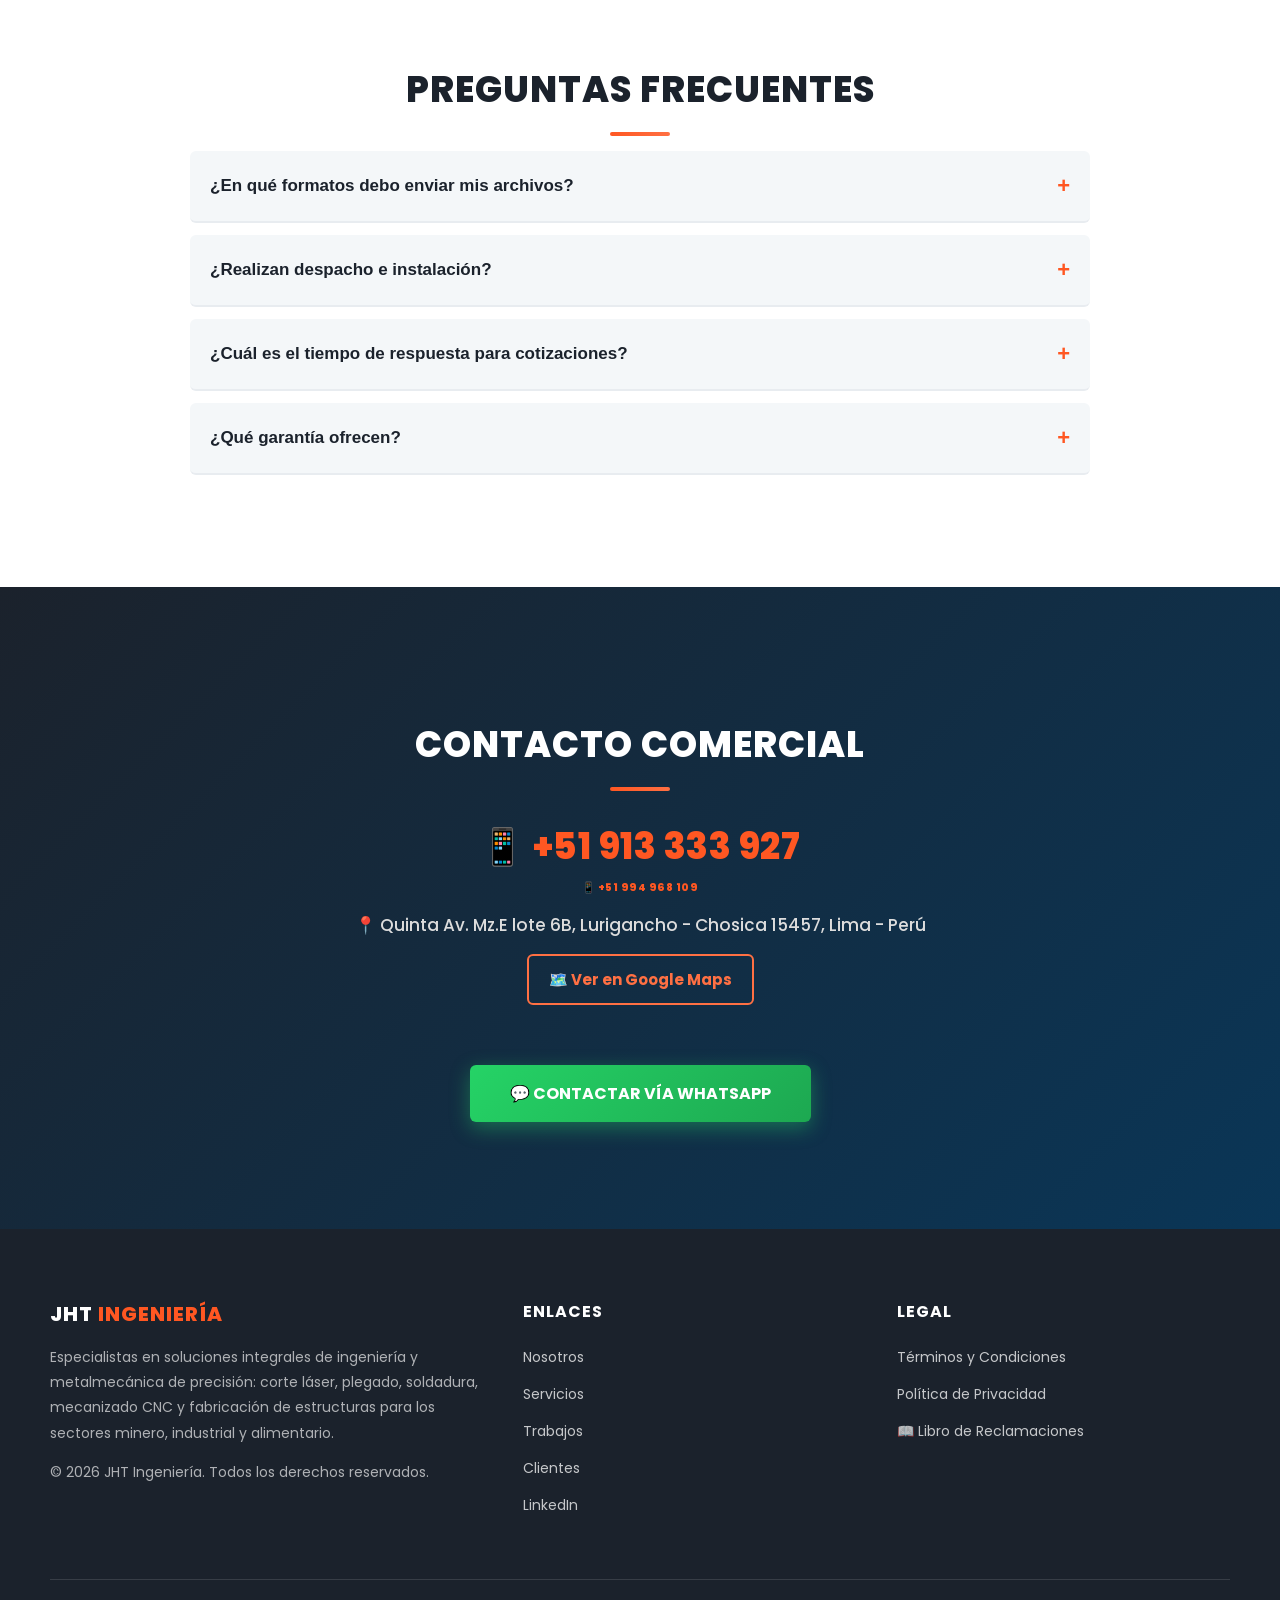
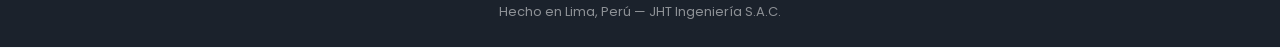
==== commit cd28d344: "Update index.html" ====
--- a/index.html
+++ b/index.html
@@ -2,10 +2,59 @@
 <html lang="es">
 <head>
     <meta charset="UTF-8">
-    <title>JHT Ingeniería | Soluciones...</title>
-
-    <!-- ¡AQUÍ PEGAS LAS NUEVAS LÍNEAS! -->
-    <link rel="icon" href="./CORTE-POR-LASER/Logo.png" type="image/png">
+
+    <!-- TÍTULO QUE APARECE EN GOOGLE -->
+    <title>Corte Laser Perú | JHT Ingeniería | Soluciones Metalmecánicas de Precisión</title>
+
+    <meta name="viewport" content="width=device-width, initial-scale=1.0">
+
+    <meta name="description" content="JHT Ingeniería: soluciones metalmecánicas de precisión en Lima, Perú. Corte láser CNC, plegado, soldadura MIG/TIG, mecanizado y fabricación de estructuras para minería, ingeniería e industria alimentaria.">
+
+    <link rel="canonical" href="https://jht-ingenieria.github.io/CORTE-POR-LASER/">
+
+    <!-- NOMBRE DEL SITIO -->
+    <meta name="name" content="Corte Laser Perú | JHT Ingeniería">
+
+    <!-- FAVICON -->
+    <link rel="icon" href="https://jht-ingenieria.github.io/CORTE-POR-LASER/Logo.png" type="image/png">
+    <link rel="shortcut icon" href="https://jht-ingenieria.github.io/CORTE-POR-LASER/Logo.png" type="image/png">
+    <link rel="apple-touch-icon" href="https://jht-ingenieria.github.io/CORTE-POR-LASER/Logo.png">
+
+    <!-- OPEN GRAPH -->
+    <meta property="og:site_name" content="Corte Laser Perú | JHT Ingeniería">
+    <meta property="og:type" content="website">
+    <meta property="og:title" content="Corte Laser Perú | JHT Ingeniería | Soluciones Metalmecánicas de Precisión">
+    <meta property="og:description" content="Especialistas en corte láser CNC, plegado, soldadura, mecanizado y fabricación de estructuras metalmecánicas en Lima, Perú.">
+    <meta property="og:image" content="https://jht-ingenieria.github.io/CORTE-POR-LASER/Logo.png">
+    <meta property="og:url" content="https://jht-ingenieria.github.io/CORTE-POR-LASER/">
+
+    <!-- TWITTER -->
+    <meta name="twitter:card" content="summary">
+    <meta name="twitter:title" content="Corte Laser Perú | JHT Ingeniería">
+    <meta name="twitter:description" content="Especialistas en corte láser CNC, plegado, soldadura, mecanizado y fabricación de estructuras metalmecánicas en Lima, Perú.">
+    <meta name="twitter:image" content="https://jht-ingenieria.github.io/CORTE-POR-LASER/Logo.png">
+
+    <!-- DATOS ESTRUCTURADOS -->
+    <script type="application/ld+json">
+    {
+      "@context": "https://schema.org",
+      "@graph": [
+        {
+          "@type": "WebSite",
+          "name": "Corte Laser Perú | JHT Ingeniería",
+          "alternateName": "JHT Ingeniería",
+          "url": "https://jht-ingenieria.github.io/CORTE-POR-LASER/"
+        },
+        {
+          "@type": "Organization",
+          "name": "Corte Laser Perú | JHT Ingeniería",
+          "alternateName": "JHT Ingeniería",
+          "url": "https://jht-ingenieria.github.io/CORTE-POR-LASER/",
+          "logo": "https://jht-ingenieria.github.io/CORTE-POR-LASER/Logo.png"
+        }
+      ]
+    }
+    </script>
 
     <script type="application/ld+json">
     {
@@ -43,9 +92,6 @@
     </script>
     <!-- ----------------------------- -->
 
-</head>
-<body>
-    
     <!-- LIBRERÍA DE ANIMACIONES PROFESIONALES (AOS CSS) -->
     <link rel="stylesheet" href="https://unpkg.com/aos@next/dist/aos.css" />
 
@@ -214,6 +260,9 @@
             z-index: 1;
             animation: zoomSlow 20s ease-in-out infinite;
         }
+        /* El video de corte láser ya tiene movimiento propio: se desactiva el
+           zoom automático para que no compita visualmente con las chispas. */
+        video.hero-bg-media { animation: none; }
         @keyframes zoomSlow { 0%, 100% { transform: scale(1); } 50% { transform: scale(1.05); } }
         
         .hero::before {
@@ -1351,12 +1400,14 @@
     <!-- HERO -->
     <section id="inicio" class="hero">
         <div id="hero-media-wrapper" style="position:absolute; top:0; left:0; width:100%; height:100%; z-index:1;">
-            <img id="hero-media-target" class="hero-bg-media" src="https://images.unsplash.com/photo-1581092160607-ee22621dd758?auto=format&fit=crop&w=1920&q=80" alt="JHT CNC">
+            <video id="hero-media-target" class="hero-bg-media" autoplay muted loop playsinline preload="auto" poster="https://images.pexels.com/videos/31011799/maquina-de-corte-de-metal-31011799.jpeg?auto=compress&cs=tinysrgb&w=1920">
+                <source src="https://videos.pexels.com/video-files/31011799/13255131_1920_1080_30fps.mp4" type="video/mp4">
+            </video>
         </div>
         <div class="hero-content" data-aos="zoom-in">
-            <h1>JHT Ingeniería</h1>
-            <div class="eslogan">"Precisión que impulsa la industria."</div>
-            <p>Especialistas en soluciones integrales de ingeniería y metalmecánica avanzada.</p>
+            <h1>Corte Láser CNC de Precisión</h1>
+            <div class="eslogan">Equipo láser de alta potencia para metal, acero inoxidable y aluminio</div>
+            <p>Especialistas en corte láser, fabricación de estructuras metálicas y soluciones de ingeniería para los sectores minero, industrial y alimentario en Lima, Perú.</p>
             <a href="#" class="btn-whatsapp js-whatsapp-picker" data-wa-msg="Hola%20JHT%20Ingenier%C3%ADa,%20solicito%20una%20cotizaci%C3%B3n.">💬 COTIZAR PROYECTO VÍA WHATSAPP</a>
             <div class="scroll-hint" id="scroll-hint">▼ Descubre nuestros servicios calificados</div>
         </div>
@@ -1365,17 +1416,17 @@
     <!-- NOSOTROS -->
     <section id="nosotros">
         <h2 class="section-title" data-aos="fade-up">¿Quiénes Somos?</h2>
-        <p class="section-subtitle" data-aos="fade-up">Una organización dedicada al desarrollo industrial con amplia experiencia técnica y compromiso de calidad.</p>
+        <p class="section-subtitle" data-aos="fade-up">Una organización dedicada al desarrollo industrial con amplia experiencia en Cortes Por laser de diferentes medias y espesores siempre con el compromiso de calidad que nos caracterizan. </p>
         <div class="nosotros-container">
             <div class="nosotros-box" data-aos="fade-right">
                 <h3>🏭 Trayectoria y Enfoque Técnico</h3>
-                <p>JHT Ingeniería es una empresa especializada en brindar soluciones integrales dentro del rubro metalmecánico. Desarrollamos proyectos que abarcan el diseño detallado, la fabricación de estructuras robustas y el procesamiento avanzado de materiales metálicos.</p>
+                <p>JHT Ingeniería es una empresa especializada en brindar Costes Láser en diferentes medidas y espesores, contamos con equipo Técnico capacitado dentro del rubro metalmecánico.</p>
                 <p>Contamos con maquinaria moderna que garantiza una manufactura ágil y precisa en cada una de sus etapas productivas.</p>
             </div>
             <div class="nosotros-box" data-aos="fade-left">
                 <h3>🎯 Misión y Visión</h3>
-                <p><strong>Misión:</strong> Proveer productos y servicios metalmecánicos de alta precisión superando las tolerancias exigidas, utilizando tecnología moderna y un equipo humano enfocado en la mejora continua.</p>
-                <p><strong>Visión:</strong> Ser el socio estratégico líder a nivel nacional en la fabricación de componentes industriales, reconocidos por nuestra innovación, puntualidad y estándares de ingeniería.</p>
+                <p><strong>Misión:</strong> Proveer servicios metalmecánicos de alta precisión superando las tolerancias exigidas, utilizando tecnología moderna y un equipo humano enfocado en la mejora continua.</p>
+                <p><strong>Visión:</strong> Nos proyectamos para el 2030, Ser el socio estratégico líder a nivel nacional en la fabricación de componentes industriales, reconocidos por nuestra innovación, puntualidad y estándares de ingeniería.</p>
             </div>
         </div>
         <div class="valores-grid">
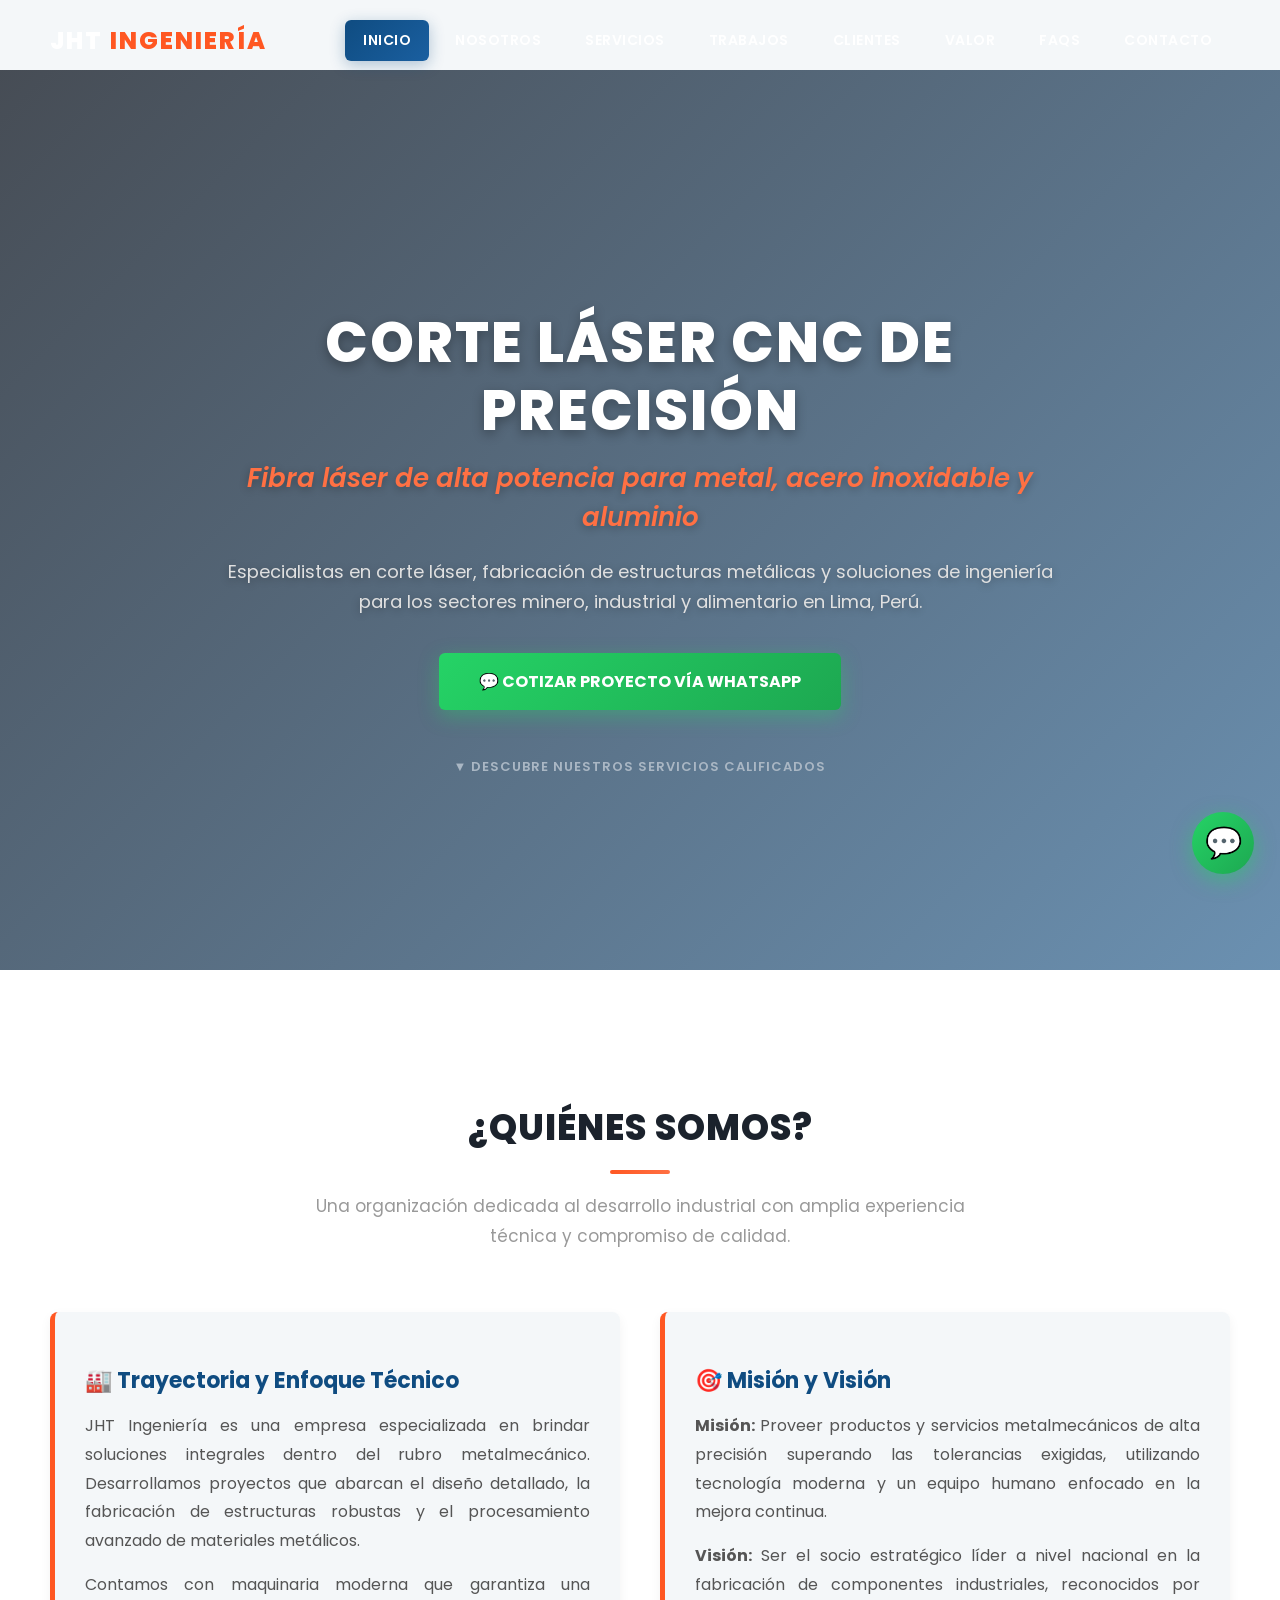
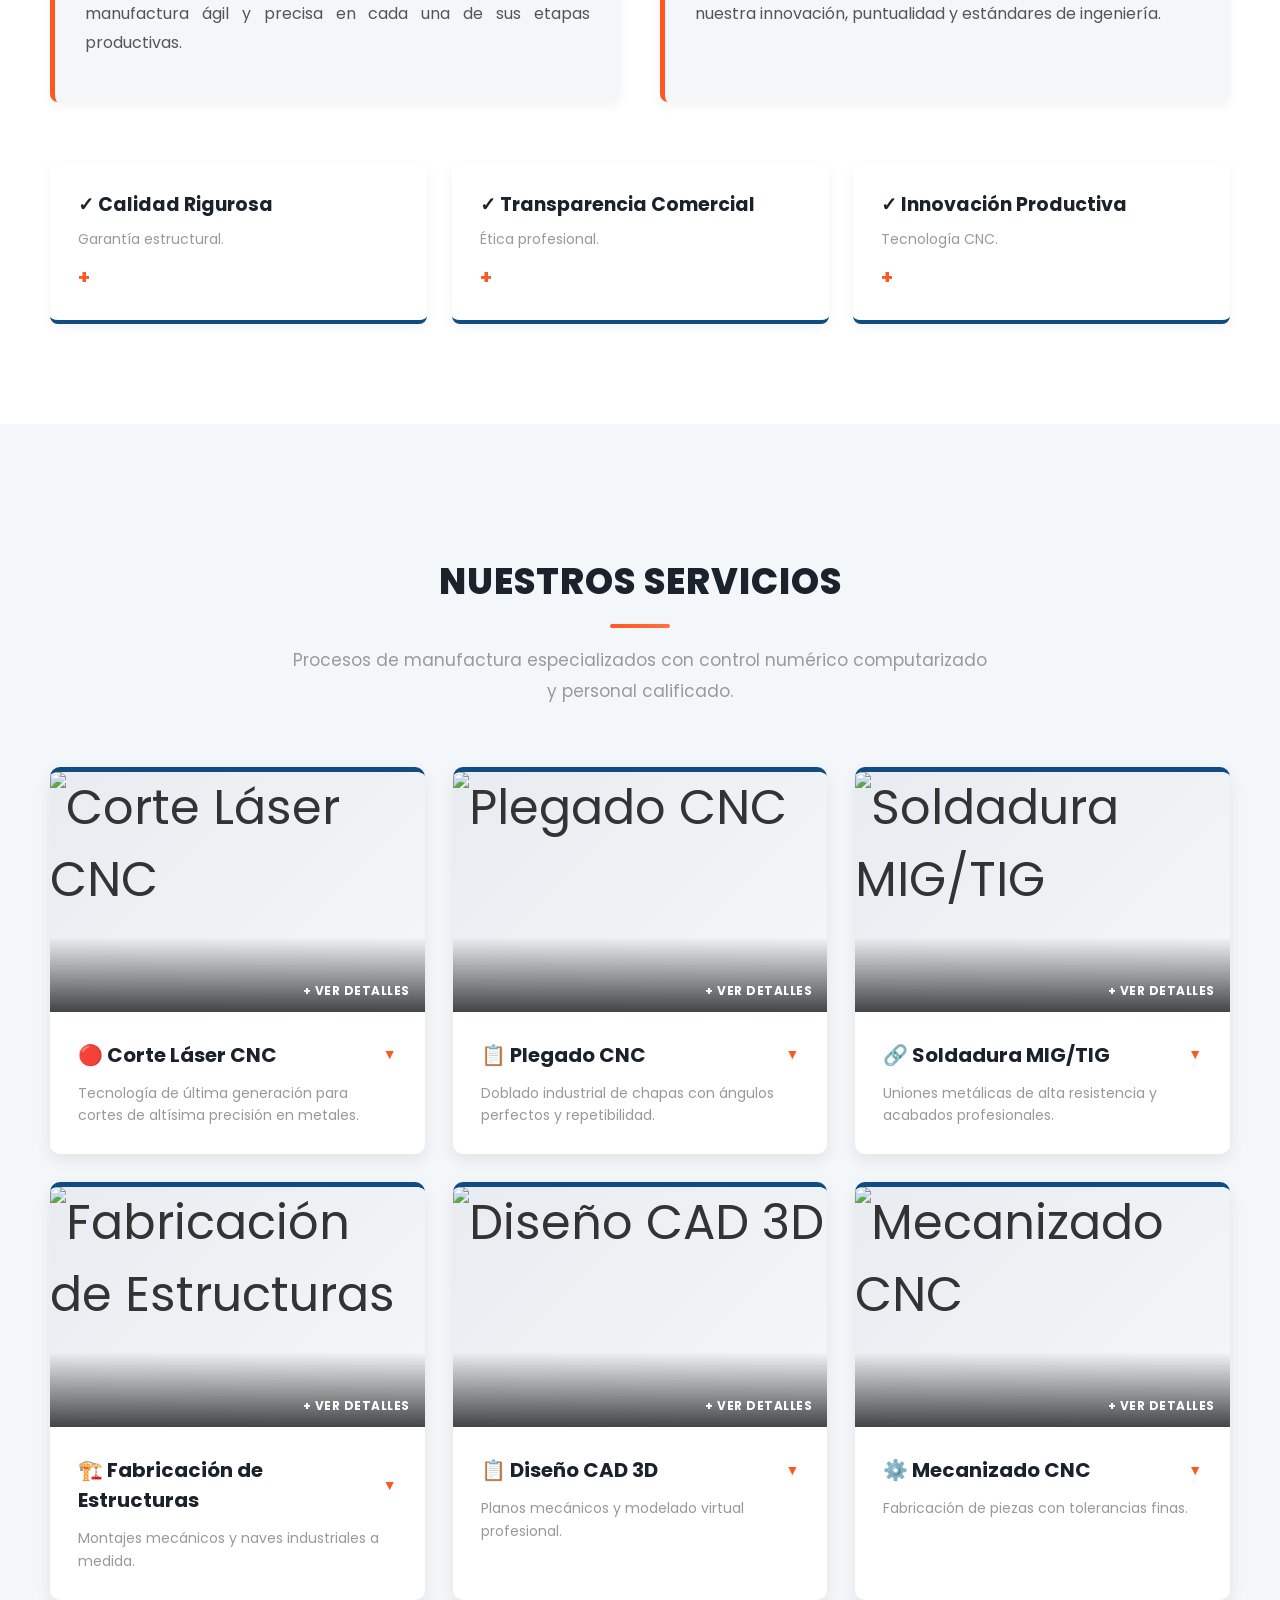
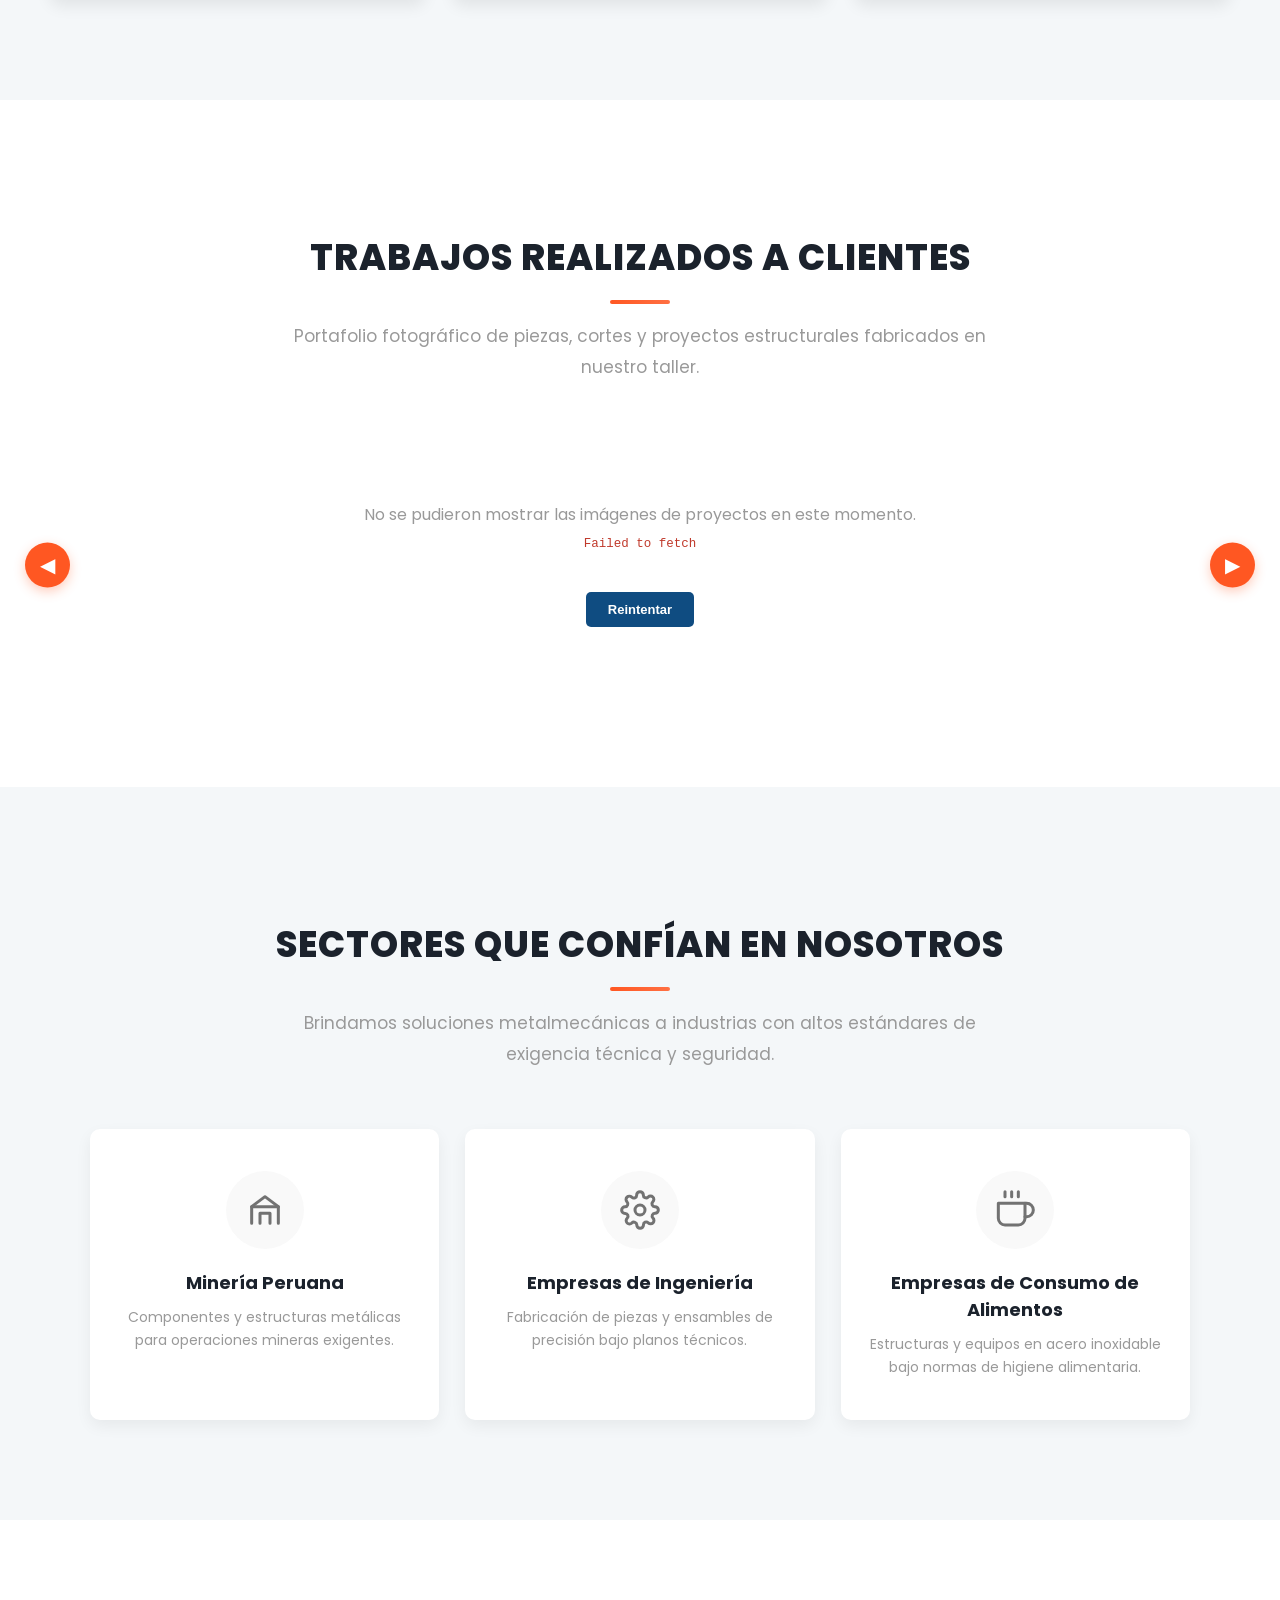
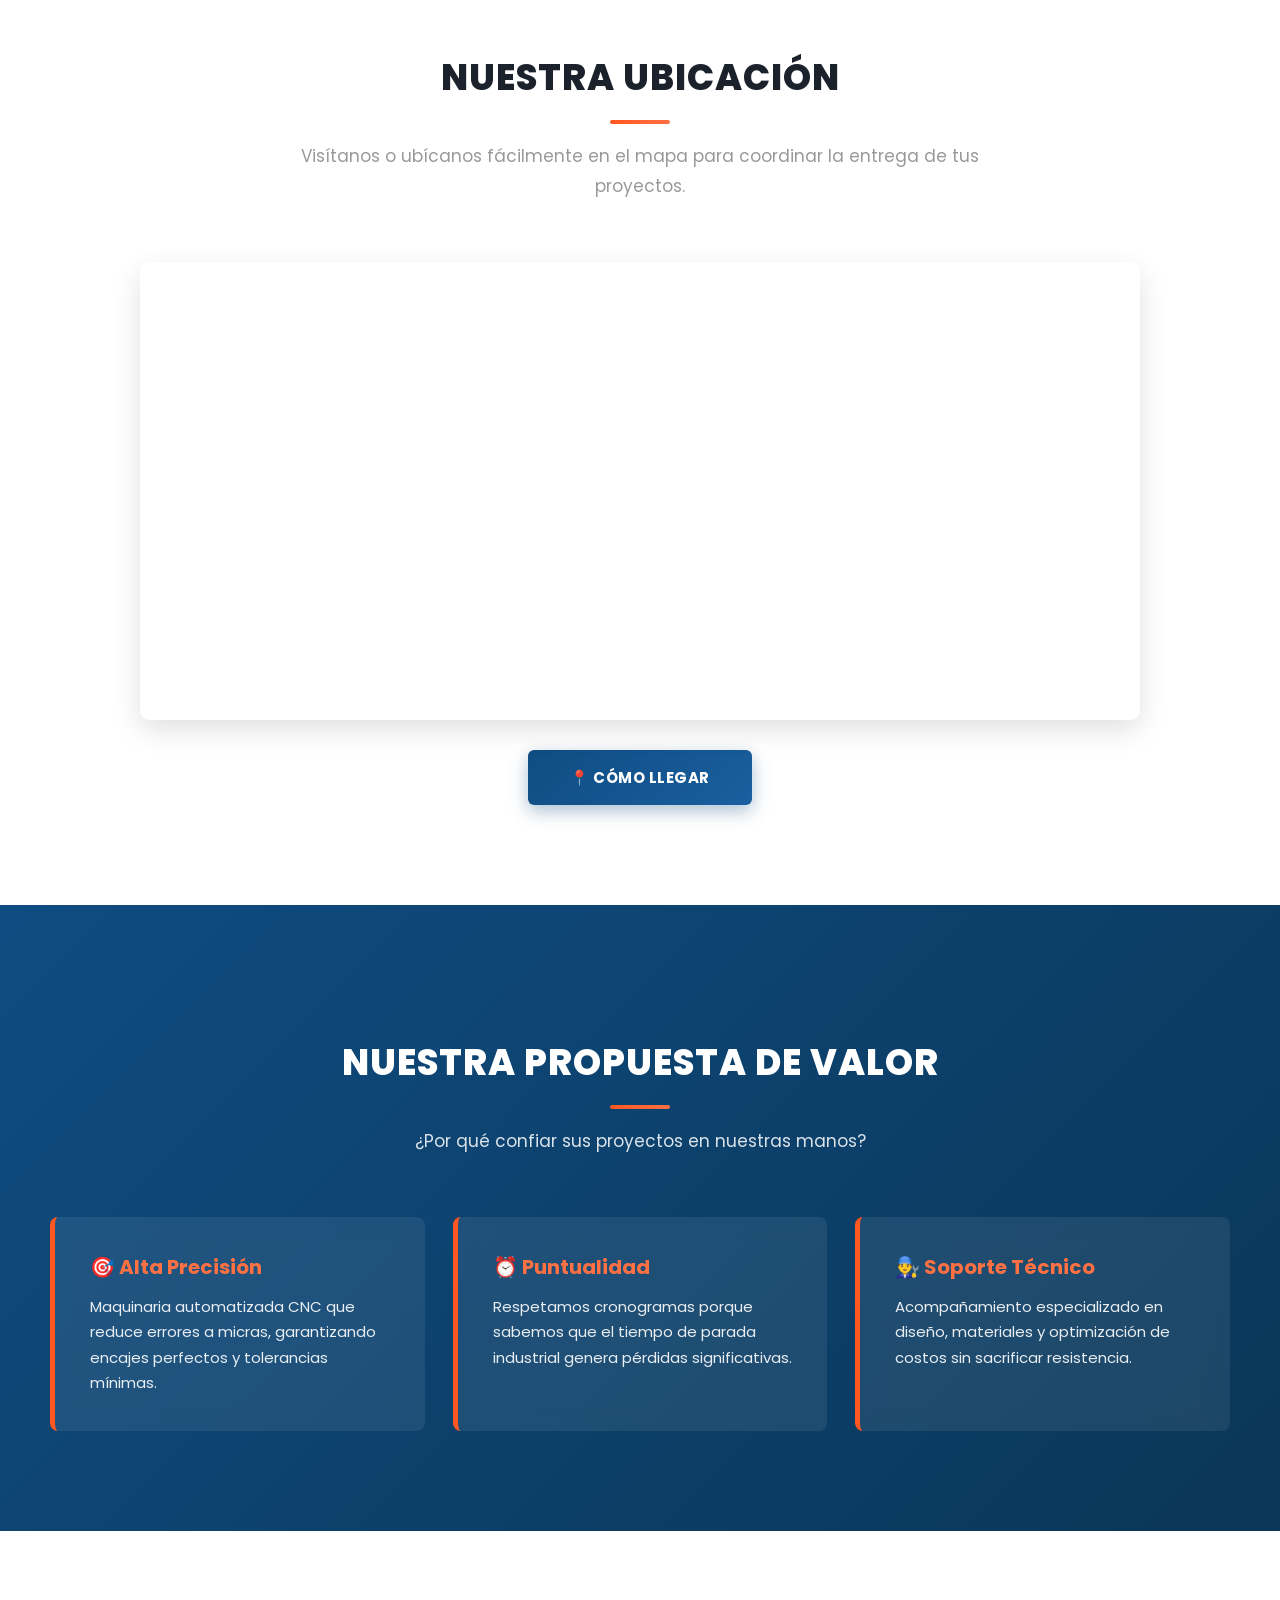
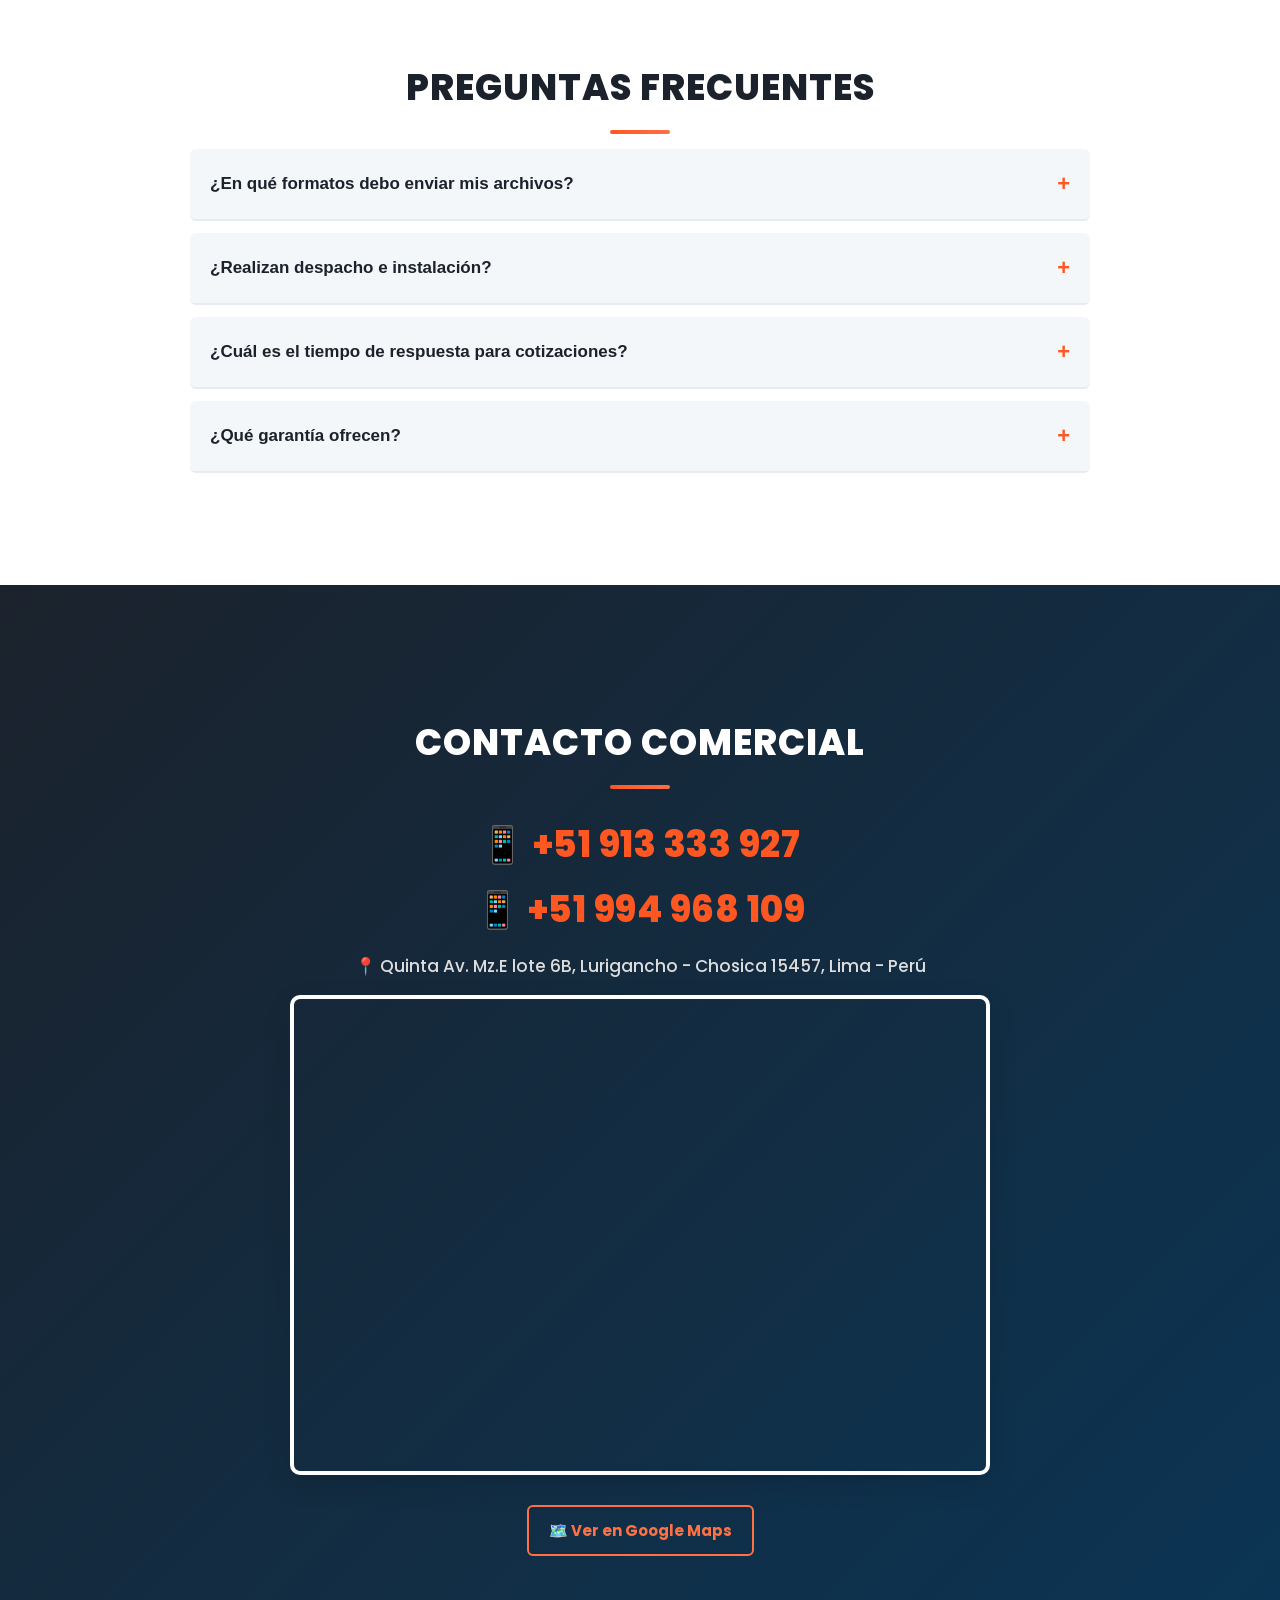
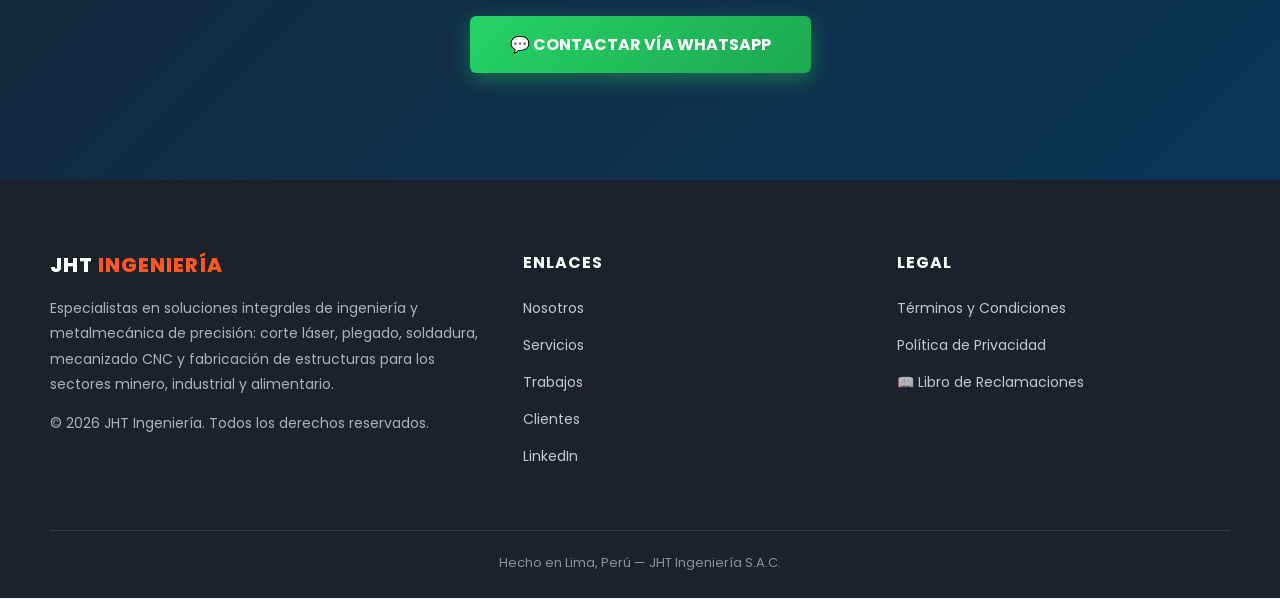
==== commit 9b3f8da7: "Update index.html" ====
--- a/index.html
+++ b/index.html
@@ -989,8 +989,7 @@
             letter-spacing: 0.5px;
         }
         .phone-box-secundario {
-            font-size: 0.65em;
-            margin-top: -10px;
+            margin-top: -6px;
         }
         .address-box {
             font-size: 17px;
@@ -1281,6 +1280,49 @@
         .modal-asesores-close:hover {
             background: var(--acento);
             color: var(--blanco);
+        }
+
+        /* --- BOTÓN FLOTANTE DE WHATSAPP (VISIBLE EN TODA LA PÁGINA) --- */
+        .whatsapp-flotante {
+            position: fixed;
+            bottom: 26px;
+            right: 26px;
+            width: 62px;
+            height: 62px;
+            border-radius: 50%;
+            background: linear-gradient(135deg, #25d366 0%, #1da851 100%);
+            display: flex;
+            align-items: center;
+            justify-content: center;
+            box-shadow: 0 6px 20px rgba(37, 211, 102, 0.5);
+            z-index: 9000;
+            cursor: pointer;
+            text-decoration: none;
+            font-size: 30px;
+            animation: pulseWhatsapp 2.5s infinite;
+            transition: transform 0.25s ease;
+        }
+        .whatsapp-flotante:hover { transform: scale(1.1); }
+        @keyframes pulseWhatsapp {
+            0% { box-shadow: 0 0 0 0 rgba(37, 211, 102, 0.5); }
+            70% { box-shadow: 0 0 0 14px rgba(37, 211, 102, 0); }
+            100% { box-shadow: 0 0 0 0 rgba(37, 211, 102, 0); }
+        }
+        @media (max-width: 480px) {
+            .whatsapp-flotante {
+                width: 54px;
+                height: 54px;
+                bottom: 18px;
+                right: 18px;
+                font-size: 26px;
+            }
+        }
+
+        /* --- MAPA DENTRO DE LA SECCIÓN DE CONTACTO --- */
+        .contacto-mapa-embed {
+            max-width: 700px;
+            margin: 10px auto 30px auto;
+            padding-bottom: 40%;
         }
 
         /* --- RESPONSIVE --- */
@@ -1406,7 +1448,7 @@
         </div>
         <div class="hero-content" data-aos="zoom-in">
             <h1>Corte Láser CNC de Precisión</h1>
-            <div class="eslogan">Equipo láser de alta potencia para metal, acero inoxidable y aluminio</div>
+            <div class="eslogan">Fibra láser de alta potencia para metal, acero inoxidable y aluminio</div>
             <p>Especialistas en corte láser, fabricación de estructuras metálicas y soluciones de ingeniería para los sectores minero, industrial y alimentario en Lima, Perú.</p>
             <a href="#" class="btn-whatsapp js-whatsapp-picker" data-wa-msg="Hola%20JHT%20Ingenier%C3%ADa,%20solicito%20una%20cotizaci%C3%B3n.">💬 COTIZAR PROYECTO VÍA WHATSAPP</a>
             <div class="scroll-hint" id="scroll-hint">▼ Descubre nuestros servicios calificados</div>
@@ -1416,17 +1458,17 @@
     <!-- NOSOTROS -->
     <section id="nosotros">
         <h2 class="section-title" data-aos="fade-up">¿Quiénes Somos?</h2>
-        <p class="section-subtitle" data-aos="fade-up">Una organización dedicada al desarrollo industrial con amplia experiencia en Cortes Por laser de diferentes medias y espesores siempre con el compromiso de calidad que nos caracterizan. </p>
+        <p class="section-subtitle" data-aos="fade-up">Una organización dedicada al desarrollo industrial con amplia experiencia técnica y compromiso de calidad.</p>
         <div class="nosotros-container">
             <div class="nosotros-box" data-aos="fade-right">
                 <h3>🏭 Trayectoria y Enfoque Técnico</h3>
-                <p>JHT Ingeniería es una empresa especializada en brindar Costes Láser en diferentes medidas y espesores, contamos con equipo Técnico capacitado dentro del rubro metalmecánico.</p>
+                <p>JHT Ingeniería es una empresa especializada en brindar soluciones integrales dentro del rubro metalmecánico. Desarrollamos proyectos que abarcan el diseño detallado, la fabricación de estructuras robustas y el procesamiento avanzado de materiales metálicos.</p>
                 <p>Contamos con maquinaria moderna que garantiza una manufactura ágil y precisa en cada una de sus etapas productivas.</p>
             </div>
             <div class="nosotros-box" data-aos="fade-left">
                 <h3>🎯 Misión y Visión</h3>
-                <p><strong>Misión:</strong> Proveer servicios metalmecánicos de alta precisión superando las tolerancias exigidas, utilizando tecnología moderna y un equipo humano enfocado en la mejora continua.</p>
-                <p><strong>Visión:</strong> Nos proyectamos para el 2030, Ser el socio estratégico líder a nivel nacional en la fabricación de componentes industriales, reconocidos por nuestra innovación, puntualidad y estándares de ingeniería.</p>
+                <p><strong>Misión:</strong> Proveer productos y servicios metalmecánicos de alta precisión superando las tolerancias exigidas, utilizando tecnología moderna y un equipo humano enfocado en la mejora continua.</p>
+                <p><strong>Visión:</strong> Ser el socio estratégico líder a nivel nacional en la fabricación de componentes industriales, reconocidos por nuestra innovación, puntualidad y estándares de ingeniería.</p>
             </div>
         </div>
         <div class="valores-grid">
@@ -1744,6 +1786,15 @@
             </a>
         </div>
         <div class="address-box" id="target-direccion">📍 Quinta Av. Mz.E lote 6B, Lurigancho - Chosica 15457, Lima - Perú</div>
+        <div class="mapa-embed contacto-mapa-embed">
+            <iframe
+                src="https://maps.google.com/maps?q=-12.006363,-76.919669&z=16&ie=UTF8&iwloc=&output=embed"
+                allowfullscreen=""
+                loading="lazy"
+                referrerpolicy="no-referrer-when-downgrade"
+                title="Mapa de ubicación JHT Ingeniería">
+            </iframe>
+        </div>
         <a href="https://maps.app.goo.gl/j2tdGkJc5uzozc7b8" class="map-link" id="target-mapa" target="_blank" rel="noopener noreferrer">🗺️ Ver en Google Maps</a>
         <br><br>
         <a href="#" class="btn-whatsapp js-whatsapp-picker" data-wa-msg="Hola%20JHT%20Ingenier%C3%ADa,%20me%20interesa%20conocer%20m%C3%A1s%20sobre%20sus%20servicios">💬 CONTACTAR VÍA WHATSAPP</a>
@@ -1780,6 +1831,9 @@
             Hecho en Lima, Perú — JHT Ingeniería S.A.C.
         </div>
     </footer>
+
+    <!-- BOTÓN FLOTANTE DE WHATSAPP (VISIBLE EN TODA LA PÁGINA) -->
+    <a href="#" class="whatsapp-flotante js-whatsapp-picker" data-wa-msg="Hola%20JHT%20Ingenier%C3%ADa,%20quisiera%20m%C3%A1s%20informaci%C3%B3n." aria-label="Chatear por WhatsApp">💬</a>
 
     <!-- LIBRERÍAS EXTERNAS -->
     <script src="https://unpkg.com/aos@next/dist/aos.js"></script>
@@ -1854,8 +1908,11 @@
                     return;
                 }
 
-                // Acepta "Proyecto 1.jpg", "Proyecto1.png", con o sin espacio,
+                // Acepta "Proyecto1.jpg", "Proyecto 2.jpeg", con o sin espacio,
                 // mayúsculas/minúsculas indistintas, y jpg/jpeg/png/gif/webp.
+                // Soporta hasta 60 fotos (Proyecto 1 ... Proyecto 60): si subes
+                // menos, solo se muestran las que realmente existen en el repo.
+                const LIMITE_MAXIMO_FOTOS = 60;
                 const proyectos = archivos
                     .filter(archivo => archivo.type === 'file')
                     .filter(archivo => /^proyecto\s*\d+\.(jpe?g|png|gif|webp)$/i.test(archivo.name))
@@ -1863,7 +1920,8 @@
                         const numA = parseInt(a.name.match(/\d+/)[0], 10);
                         const numB = parseInt(b.name.match(/\d+/)[0], 10);
                         return numA - numB;
-                    });
+                    })
+                    .slice(0, LIMITE_MAXIMO_FOTOS);
 
                 if (proyectos.length === 0) {
                     mostrarVacio('El repositorio respondió correctamente, pero no se encontró ningún archivo con el patrón "Proyecto 1.jpg", "Proyecto 2.jpeg", etc. en la raíz del repositorio.');
